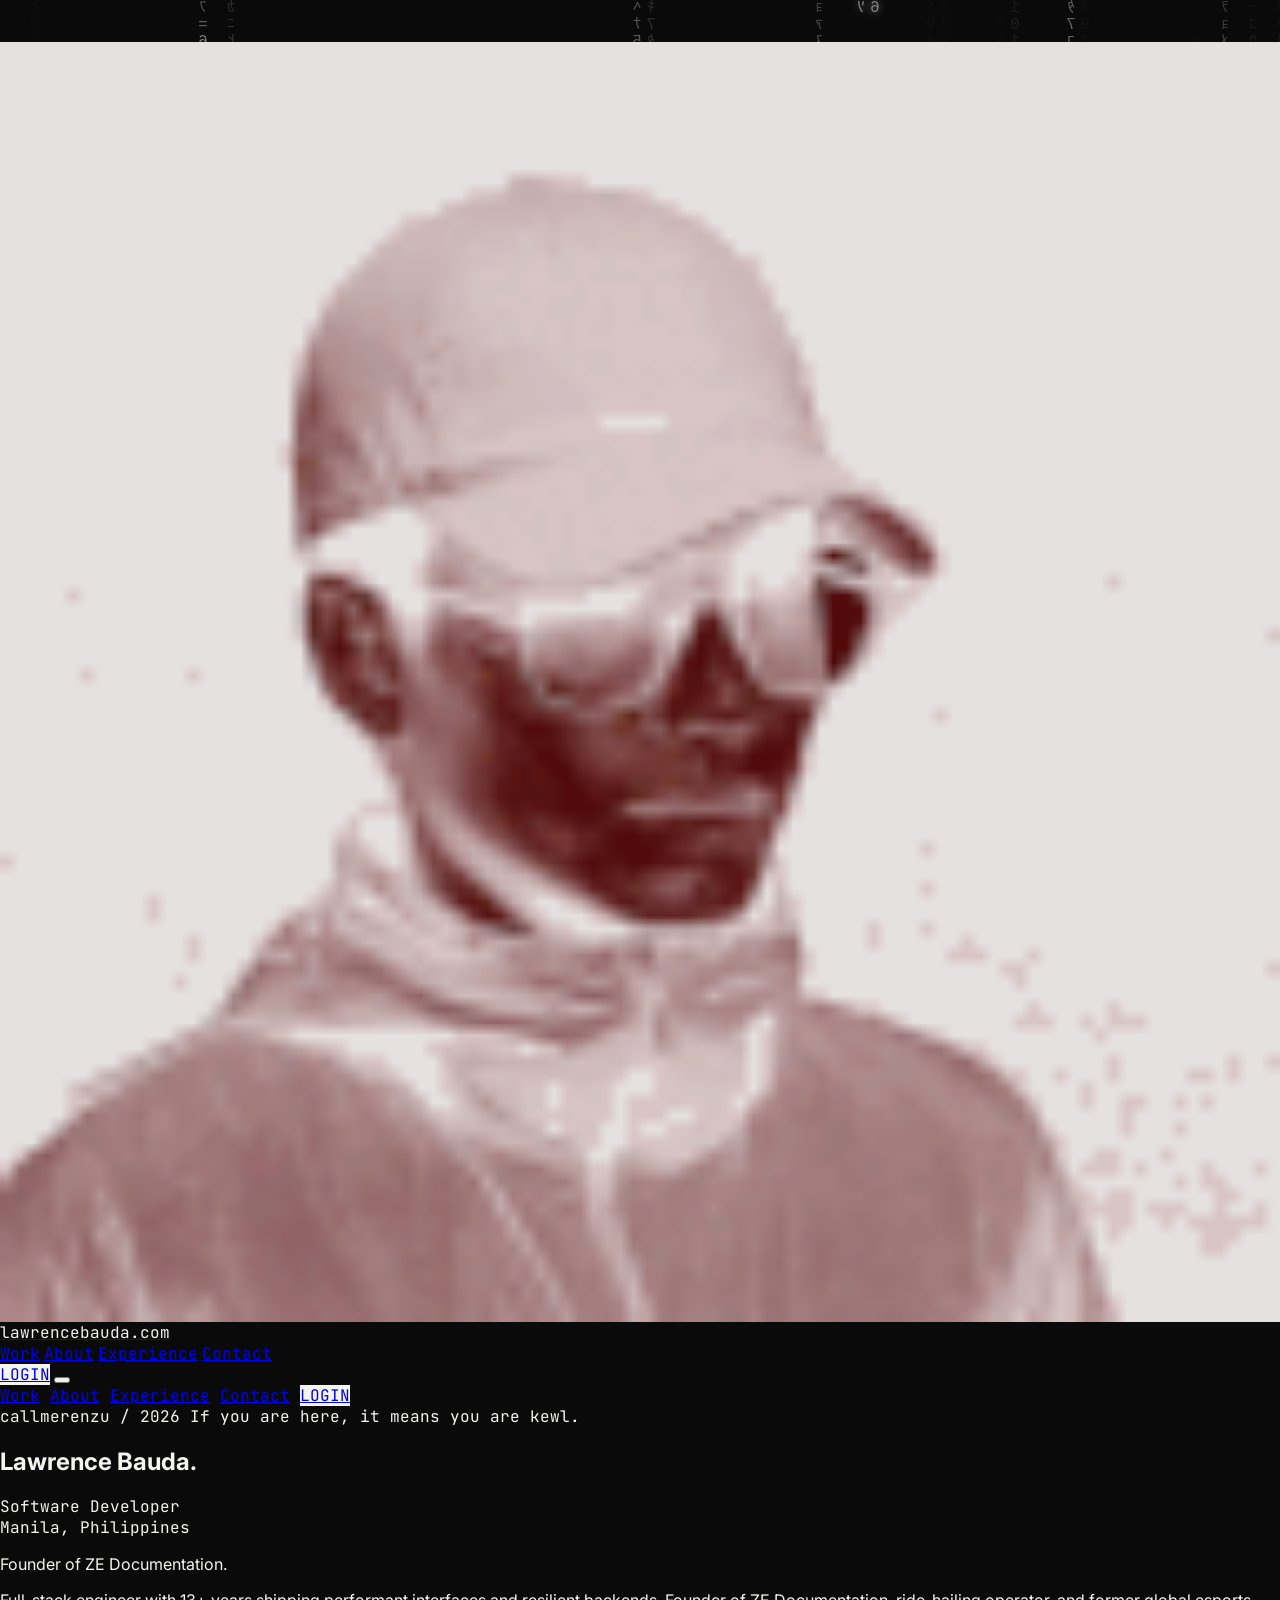
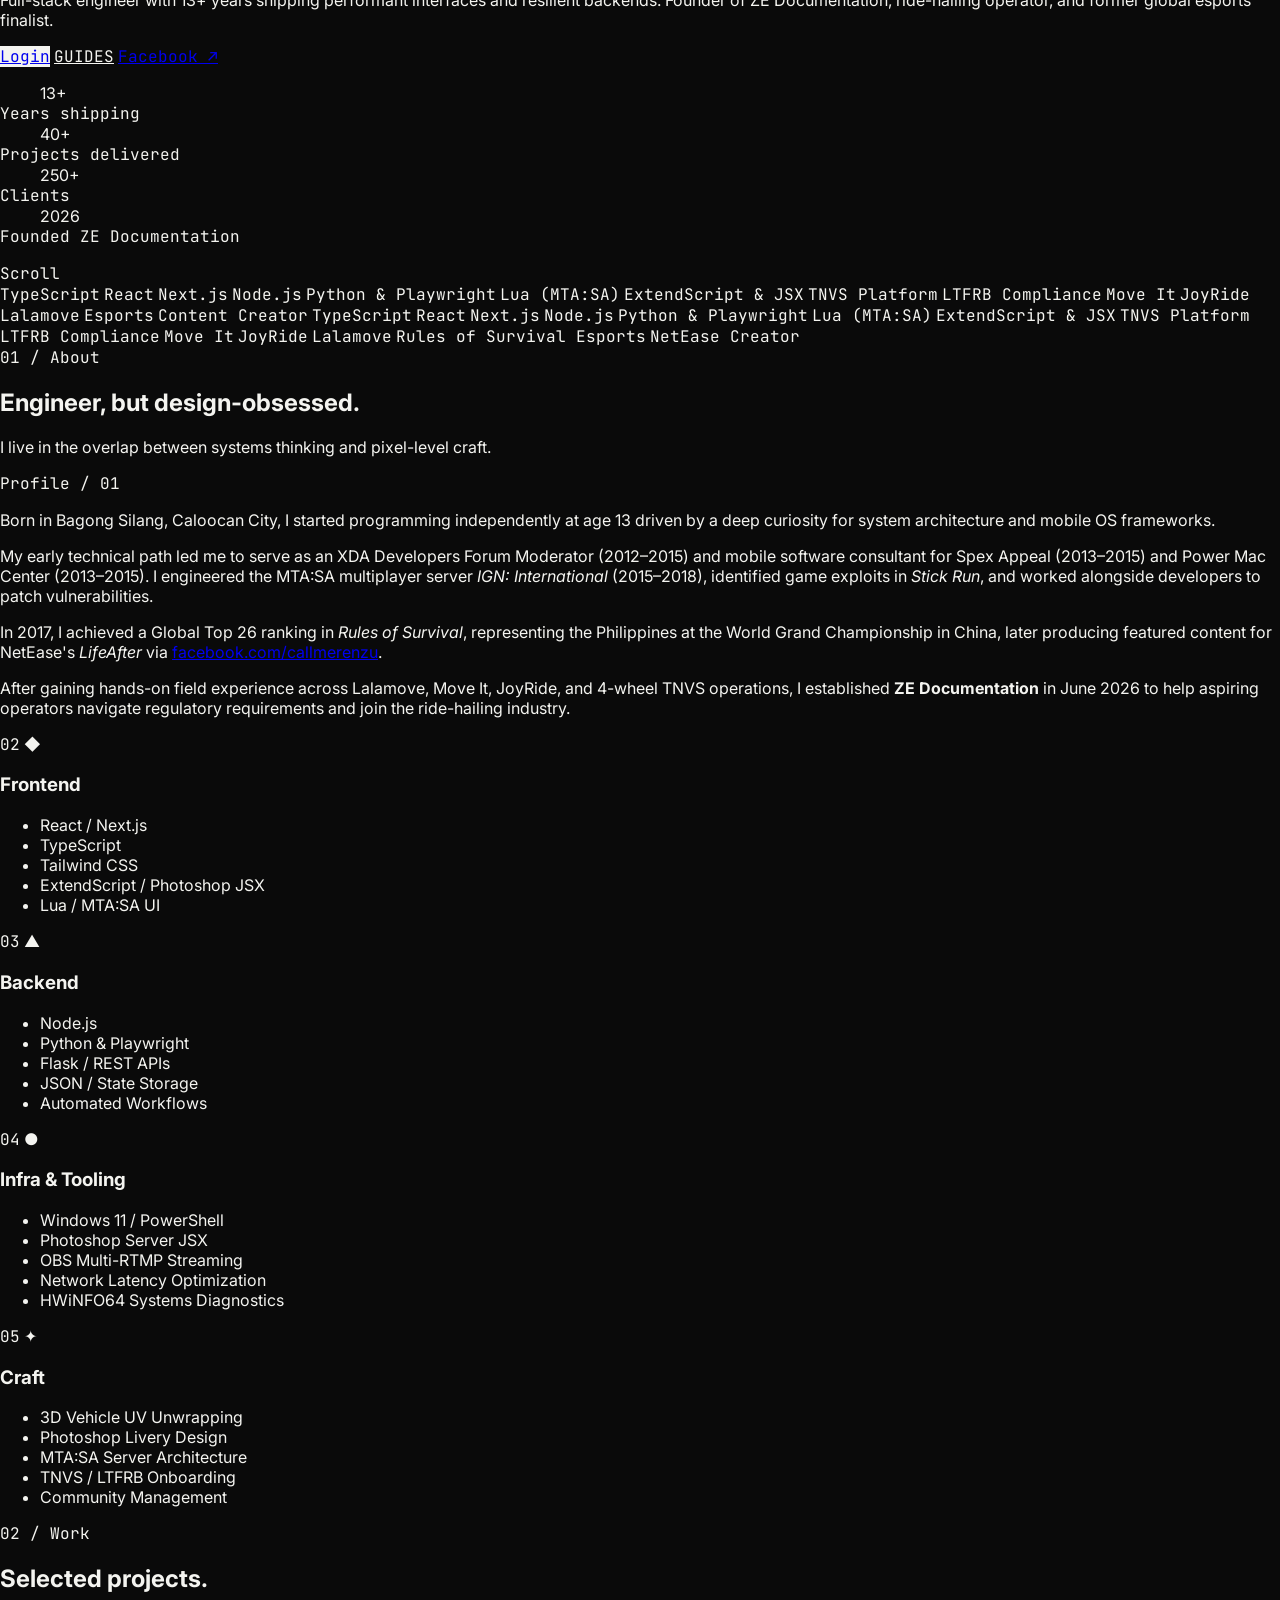
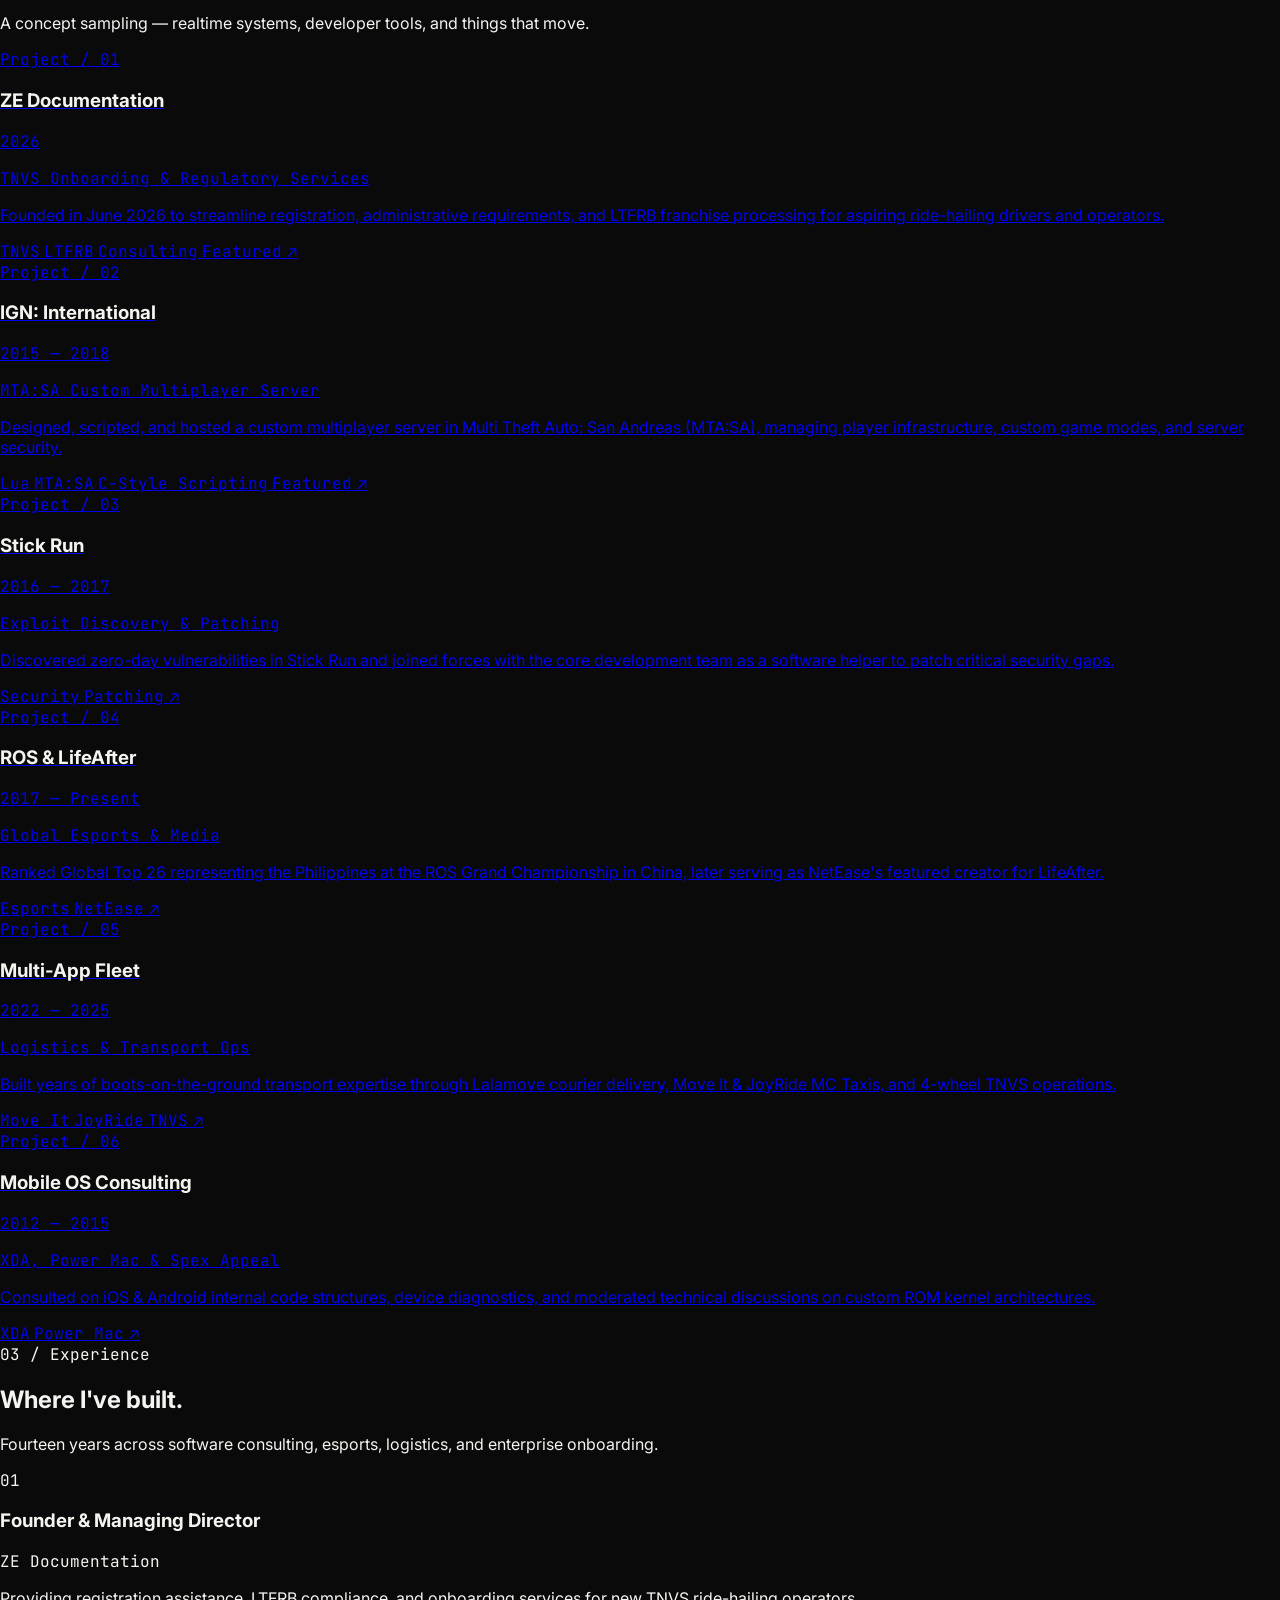
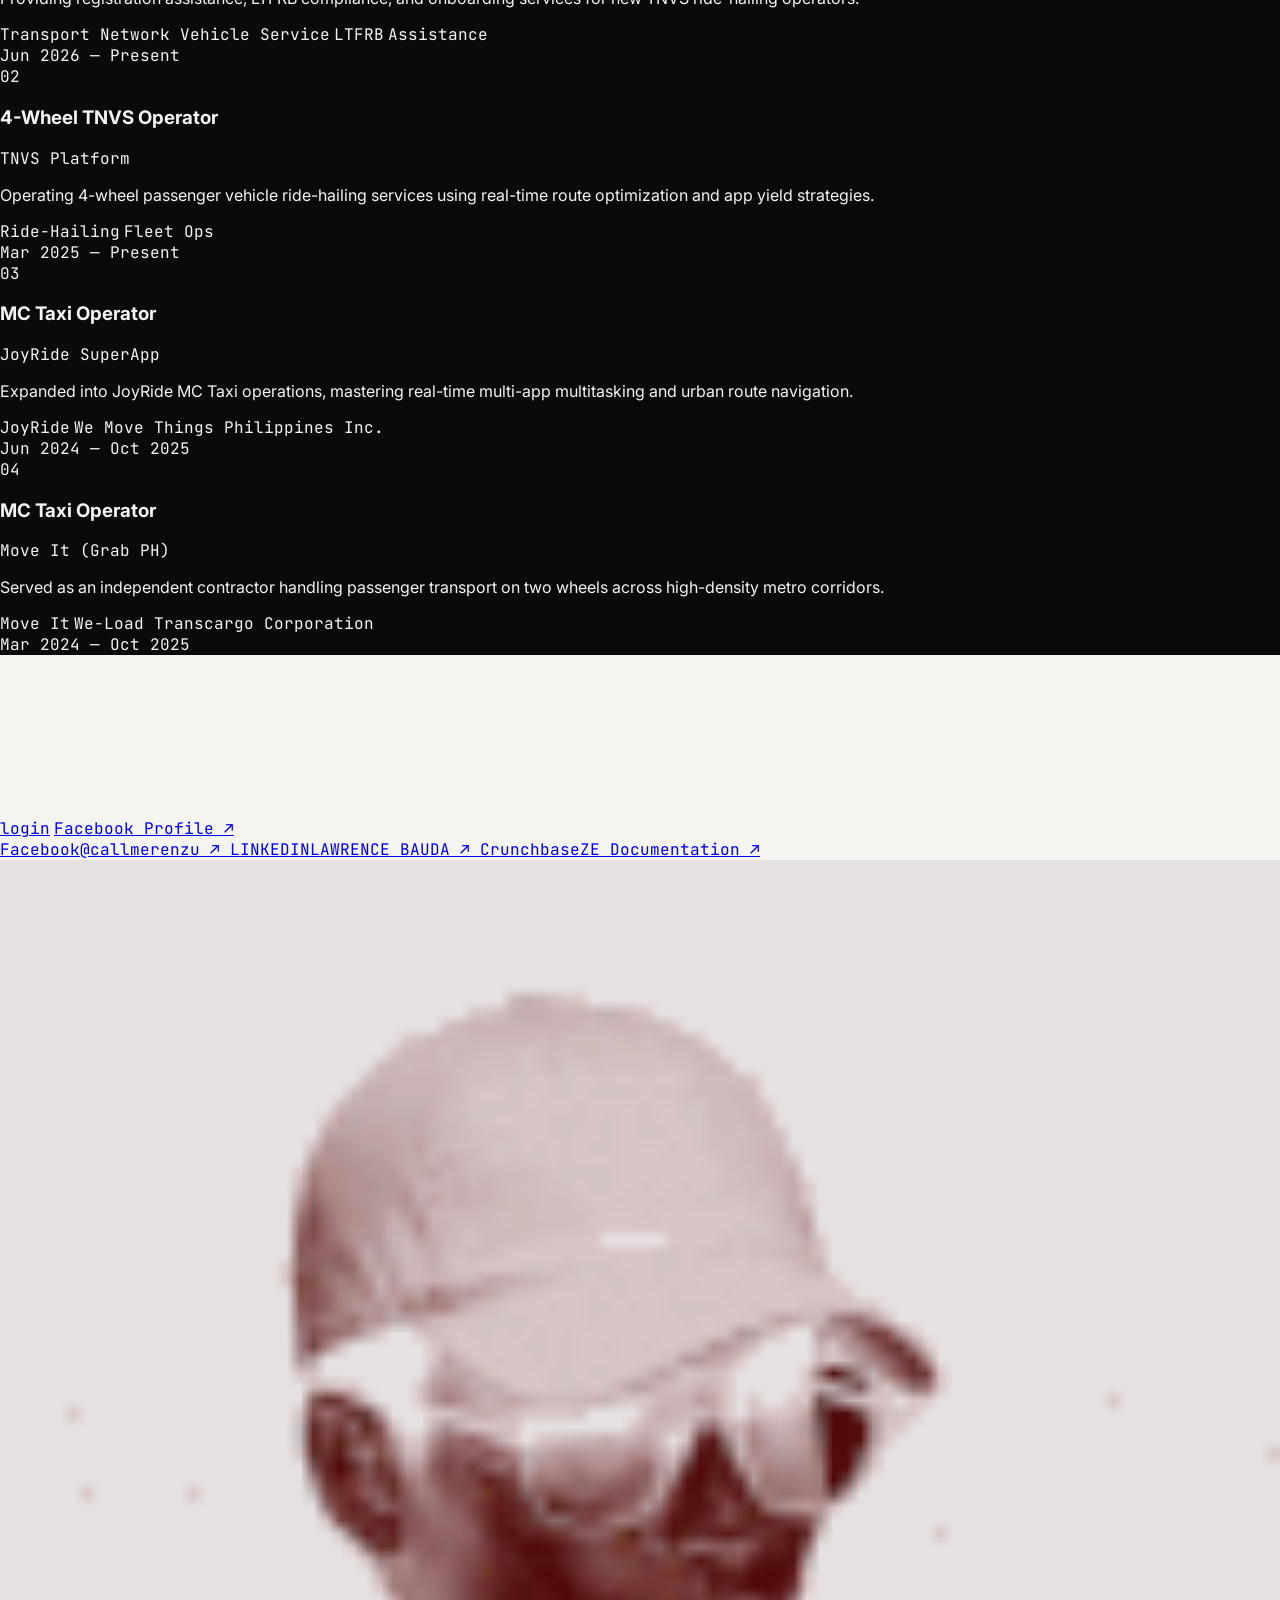
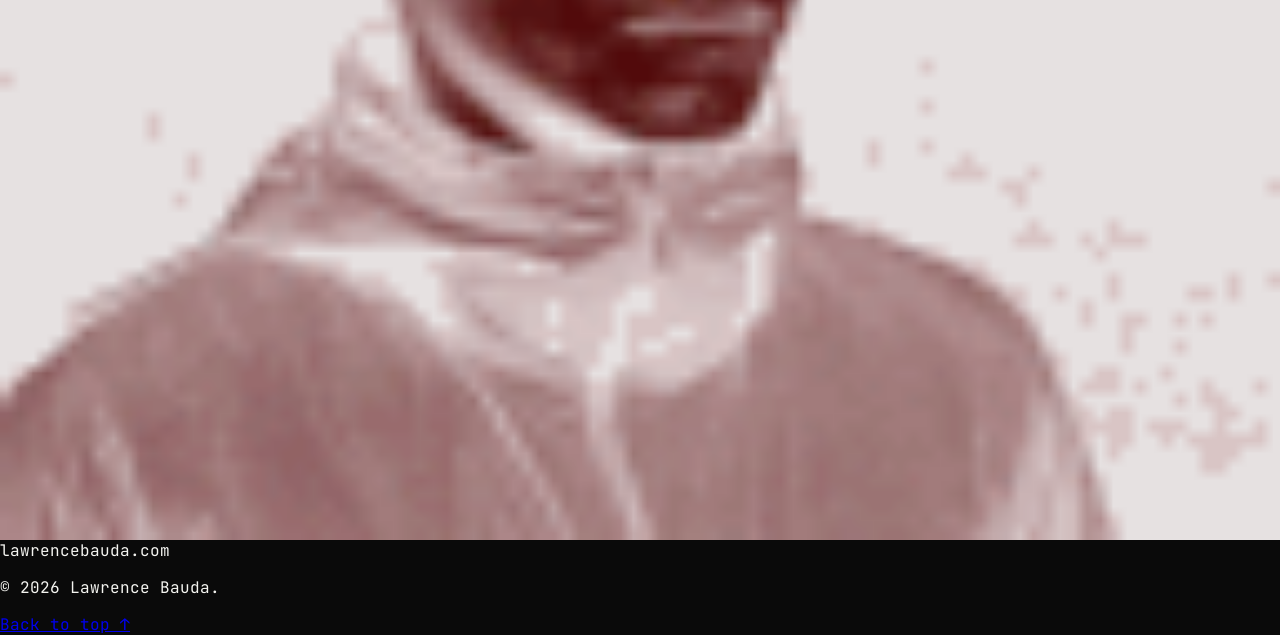
==== index.html @ 82bba550 "Update index.html" ====
<!DOCTYPE html>
<html lang="en">
<head>
    <meta charset="UTF-8">
    <meta name="viewport" content="width=device-width, initial-scale=1.0">
	<title>Lawrence Bauda: Where systems thinking meets pixel craft</title>
	<meta name="description" content="The sole proprietor and software developer of ZE Documentation. 13+ years shipping performant interfaces and resilient backends.">
	<meta property="og:title" content="Founder of TNVS Community & ZE Documentation">
	<meta property="og:site_name" content="Lawrence Bauda">
    <link rel="canonical" href="https://lawrencebauda.com/">
    <link rel="icon" type="image/png" href="/favicon.png" />
    <link rel="icon" type="image/x-icon" href="/favicon.ico">
    
    <link rel="preconnect" href="https://fonts.googleapis.com">
    <link rel="preconnect" href="https://fonts.gstatic.com" crossorigin>
    <link href="https://fonts.googleapis.com/css2?family=Inter:wght@400;500;600;700;800;900&family=JetBrains+Mono:wght@400;500;600&display=swap" rel="stylesheet">

    <script type="application/ld+json">
{
  "@context": "https://schema.org",
  "@type": "Person",
  "name": "Lawrence Bauda",
  "alternateName": "Renzu",
  "jobTitle": "Full-Stack Software Developer & Founder of ZE Documentation",
  "description": "Full-stack engineer with 13+ years of experience in system architecture, automated workflows, and ride-hailing software solutions. Founder of ZE Documentation.",
  "url": "https://lawrencebauda.com",
  "homeLocation": {
    "@type": "Place",
    "name": "Manila, Philippines"
  },
  "knowsAbout": [
    "Software Development",
    "Full-Stack Engineering",
    "TypeScript",
    "React",
    "Next.js",
    "Node.js",
    "Python",
    "Playwright",
    "Lua",
    "MTA:SA Server Architecture",
    "TNVS Platform Compliance",
    "LTFRB Regulations"
  ],
  "worksFor": {
    "@type": "Organization",
    "name": "ZE Documentation",
    "foundingDate": "2026-06"
  },
  "sameAs": [
    "https://facebook.com",
    "https://crunchbase.com"
  ]
}
</script>

<script>
  document.title = "LAWRENCE BAUDA";
</script>

<script type="application/ld+json">
{
  "@context": "https://schema.org",
  "@type": "WebSite",
  "name": "Lawrence Bauda",
  "alternateName": "Renzu",
  "url": "https://lawrencebauda.com/"
}
</script>
    
    <link rel="stylesheet" href="/style.css">

    <style>
      :root {
        --color-ink: #0a0a0a;
        --color-ink-soft: #111111;
        --color-mist: #f4f4f0;
      }
      /* Fallback utility classes for search crawlers */
      .bg-ink { background-color: var(--color-ink); }
      .bg-ink-soft { background-color: var(--color-ink-soft); }
      .bg-mist { background-color: var(--color-mist); }
      .text-mist { color: var(--color-mist); }
      .border-mist { border-color: var(--color-mist); }
      .font-sans { font-family: 'Inter', sans-serif; }
      .font-mono { font-family: 'JetBrains Mono', monospace; }

      * { box-sizing: border-box; }
      html { scroll-behavior: smooth; scroll-padding-top: 6rem; }
      body {
        margin: 0;
        background: #0a0a0a;
        color: #f4f4f0;
        font-family: 'Inter', sans-serif;
        overflow-x: hidden;
      }
      ::-webkit-scrollbar { width: 8px; }
      ::-webkit-scrollbar-track { background: #0a0a0a; }
      ::-webkit-scrollbar-thumb { background: #3a3a37; border: 2px solid #0a0a0a; }
      ::-webkit-scrollbar-thumb:hover { background: #5a5a55; }
      ::selection { background: #f4f4f0; color: #0a0a0a; }
      @keyframes marquee {
        from { transform: translateX(0); }
        to { transform: translateX(-50%); }
      }

      #matrixCanvas {
        position: fixed; top: 0; left: 0; width: 100%; height: 100%;
        height: 100lvh;
        z-index: -5;
        pointer-events: none;
        opacity: 0.5;
      }
      #login-status {
        position: fixed; left: 50%; bottom: 24px; transform: translate(-50%, 16px);
        z-index: 120; max-width: min(92vw, 460px); padding: 12px 16px;
        background: rgba(10,10,10,.92); color: #f4f4f0; border: 1px solid rgba(255,255,255,.3);
        font: 500 12px/1.5 'JetBrains Mono', monospace; letter-spacing: .04em; text-align: center;
        opacity: 0; pointer-events: none; transition: opacity .2s, transform .2s;
      }
      #login-status.show { opacity: 1; transform: translate(-50%, 0); pointer-events: auto; }
      #login-status a { color: #fff; text-decoration: underline; }
      #login-status.error { border-color: #ff6b6b; }

      /* ---------- Access gate modal ---------- */
      #custom-cursor { z-index: 210 !important; }
      #pw-modal {
        position: fixed; inset: 0; z-index: 200;
        display: flex; align-items: center; justify-content: center; padding: 16px;
        background: rgba(10,10,10,.78); backdrop-filter: blur(10px); -webkit-backdrop-filter: blur(10px);
        opacity: 0; visibility: hidden; transition: opacity .2s, visibility .2s;
      }
      #pw-modal.open { opacity: 1; visibility: visible; }
      #pw-box {
        position: relative; width: min(94vw, 420px); background: #0a0a0a;
        border: 1px solid rgba(255,255,255,.3); box-shadow: 0 24px 80px rgba(0,0,0,.7);
        font-family: 'JetBrains Mono', monospace; color: #f4f4f0;
        transform: translateY(12px); transition: transform .25s;
      }
      #pw-modal.open #pw-box { transform: translateY(0); }
      #pw-box::before {
        content: ""; position: absolute; inset: 0; pointer-events: none;
        background-image: linear-gradient(to right, rgba(255,255,255,.045) 1px, transparent 1px), linear-gradient(to bottom, rgba(255,255,255,.045) 1px, transparent 1px);
        background-size: 36px 36px;
      }
      #pw-box::after { content: ""; position: absolute; inset: 0 0 auto 0; height: 1px; background: rgba(255,255,255,.35); }
      .pw-head {
        position: relative; display: flex; align-items: center; justify-content: space-between;
        padding: 12px 16px; border-bottom: 1px solid rgba(255,255,255,.15);
        font-size: 11px; font-weight: 600; letter-spacing: .14em; text-transform: uppercase;
      }
      .pw-head .dim { color: rgba(244,244,240,.5); }
      .pw-x {
        width: 28px; height: 28px; display: grid; place-items: center; background: transparent;
        color: #f4f4f0; border: 1px solid rgba(255,255,255,.25); font: inherit; font-size: 13px; line-height: 1;
        transition: background .15s, color .15s;
      }
      .pw-x:hover { background: #f4f4f0; color: #0a0a0a; }
      .pw-body { position: relative; padding: 24px 16px 16px; }
      .pw-title { margin: 0 0 6px; font-family: 'Inter', sans-serif; font-weight: 800; font-size: 22px; letter-spacing: -.02em; }
      .pw-sub { margin: 0 0 20px; font-size: 11px; line-height: 1.6; letter-spacing: .06em; color: rgba(244,244,240,.55); text-transform: uppercase; }
      .pw-field { position: relative; display: flex; align-items: center; border: 1px solid rgba(255,255,255,.3); background: rgba(255,255,255,.03); transition: border-color .15s; }
      .pw-field:focus-within { border-color: #f4f4f0; }
      .pw-field span.pre { padding: 0 0 0 12px; color: rgba(244,244,240,.5); font-size: 13px; }
      #pw-input {
        flex: 1; min-width: 0; background: transparent; border: 0; outline: 0; color: #f4f4f0;
        padding: 13px 12px 13px 8px; font: 500 14px 'JetBrains Mono', monospace; letter-spacing: .18em;
      }
      #pw-input::placeholder { color: rgba(244,244,240,.3); letter-spacing: .1em; }
      #pw-toggle {
        background: transparent; border: 0; border-left: 1px solid rgba(255,255,255,.15); color: rgba(244,244,240,.6);
        padding: 0 12px; align-self: stretch; font: 600 10px 'JetBrains Mono', monospace; letter-spacing: .12em; text-transform: uppercase;
      }
      #pw-toggle:hover { color: #f4f4f0; }
      #pw-msg { min-height: 18px; margin: 10px 0 0; font-size: 11px; letter-spacing: .06em; text-transform: uppercase; color: rgba(244,244,240,.55); }
      #pw-msg.err { color: #ff6b6b; }
      #pw-field-wrap.shake { animation: pwshake .38s; }
      #pw-field-wrap.shake .pw-field { border-color: #ff6b6b; }
      @keyframes pwshake { 0%,100%{transform:translateX(0)} 20%{transform:translateX(-7px)} 40%{transform:translateX(6px)} 60%{transform:translateX(-4px)} 80%{transform:translateX(3px)} }
      .pw-actions { display: flex; gap: 8px; margin-top: 18px; }
      .pw-btn {
        flex: 1; padding: 12px 14px; font: 600 12px 'JetBrains Mono', monospace; letter-spacing: .12em; text-transform: uppercase;
        border: 1px solid #f4f4f0; transition: background .15s, color .15s;
      }
      .pw-btn.primary { background: #f4f4f0; color: #0a0a0a; }
      .pw-btn.primary:hover:not(:disabled) { background: transparent; color: #f4f4f0; }
      .pw-btn.ghost { background: transparent; color: #f4f4f0; border-color: rgba(255,255,255,.3); }
      .pw-btn.ghost:hover { border-color: #f4f4f0; }
      .pw-btn:disabled { opacity: .5; }
      @media (prefers-reduced-motion: reduce) { #pw-modal, #pw-box { transition: none; } #pw-field-wrap.shake { animation: none; } }
      .animate-marquee { animation: marquee 36s linear infinite; }
      .grid-bg {
        background-image: linear-gradient(to right, rgba(255, 255, 255, 0.045) 1px, transparent 1px), linear-gradient(to bottom, rgba(255, 255, 255, 0.045) 1px, transparent 1px);
        background-size: 72px 72px;
      }
    </style>
</head>
  <body>
    <div id="root">
      <div class="relative min-h-[min(100vh,1440px)]">
        <!-- Background Grid -->
        <div class="pointer-events-none fixed inset-0 -z-10 overflow-hidden bg-ink">
          <div class="grid-bg absolute inset-0 opacity-35 [mask-image:linear-gradient(to_bottom,black,transparent_82%)]"></div>
          <div class="absolute inset-0 bg-[radial-gradient(ellipse_at_top,transparent_30%,rgba(10,10,10,0.94)_78%)]"></div>
          <div class="absolute inset-x-0 top-0 h-px bg-white/20"></div>
        </div>

        <!-- Digital rain -->
        <canvas id="matrixCanvas" aria-hidden="true"></canvas>

        <!-- Custom Interactive Mouse Pointer -->
        <div id="custom-cursor" class="pointer-events-none fixed left-0 top-0 z-[100] hidden mix-blend-difference md:block transition-transform duration-75 ease-out">
          <div id="cursor-inner" class="-translate-x-1/2 -translate-y-1/2 rounded-full border border-white bg-white/10 transition-all duration-200" style="width: 42px; height: 42px; opacity: 1;"></div>
        </div>

        <!-- Scroll Progress Bar -->
        <div id="progress-bar" class="fixed inset-x-0 top-0 z-[60] h-px origin-left bg-mist" style="transform: scaleX(0);"></div>

        <!-- Navigation Header -->
        <header class="fixed inset-x-0 top-0 z-50 flex justify-center px-4 pt-4 sm:px-6">
          <nav class="flex w-full max-w-6xl items-center justify-between border px-4 py-3 transition-all duration-300 sm:px-5 border-white/15 bg-ink/85 shadow-[0_12px_40px_rgba(0,0,0,0.35)] backdrop-blur-xl">
            <a href="#top" class="group flex items-center gap-3 font-mono text-xs font-semibold uppercase tracking-[0.14em]">
              <span class="grid h-8 w-8 place-items-center border border-white/30 text-mist" style="overflow:hidden"><img src="logo.gif" alt="R" width="96" height="96" style="width:100%;height:100%;object-fit:cover;display:block"></span>
              <span class="text-mist">lawrencebauda.com</span>
            </a>
            <div class="hidden items-center gap-7 md:flex">
              <a href="#work" class="font-mono text-xs uppercase tracking-[0.14em] text-mist/55 transition-colors hover:text-mist">Work</a>
              <a href="#about" class="font-mono text-xs uppercase tracking-[0.14em] text-mist/55 transition-colors hover:text-mist">About</a>
              <a href="#experience" class="font-mono text-xs uppercase tracking-[0.14em] text-mist/55 transition-colors hover:text-mist">Experience</a>
              <a href="#contact" class="font-mono text-xs uppercase tracking-[0.14em] text-mist/55 transition-colors hover:text-mist">Contact</a>
            </div>
            <div class="flex items-center gap-2">
              <a href="https://app.lawrencebauda.com/login" data-login class="hidden border border-mist bg-mist px-4 py-2 font-mono text-xs font-semibold uppercase tracking-[0.12em] text-ink transition-colors hover:bg-transparent hover:text-mist md:inline-block">LOGIN</a>
              <button type="button" id="mobile-menu-toggle" aria-label="Toggle menu" class="grid h-9 w-9 place-items-center border border-white/25 text-mist md:hidden">
                <div class="space-y-1.5">
                  <span class="block h-px w-4 bg-current"></span>
                  <span class="block h-px w-4 bg-current"></span>
                  <span class="block h-px w-4 bg-current"></span>
                </div>
              </button>
            </div>
          </nav>
        </header>

        <!-- Mobile Navigation Menu Overlay -->
        <div id="mobile-menu" class="fixed inset-0 z-40 hidden bg-ink/95 px-6 pt-28 backdrop-blur-xl md:hidden">
          <div class="flex flex-col gap-6 font-mono text-lg uppercase tracking-[0.14em]">
            <a href="#work" class="mobile-nav-link text-mist/70 hover:text-mist">Work</a>
            <a href="#about" class="mobile-nav-link text-mist/70 hover:text-mist">About</a>
            <a href="#experience" class="mobile-nav-link text-mist/70 hover:text-mist">Experience</a>
            <a href="#contact" class="mobile-nav-link text-mist/70 hover:text-mist">Contact</a>
            <a href="https://app.lawrencebauda.com/login" data-login class="mt-4 border border-mist bg-mist py-3 text-center text-xs font-semibold uppercase tracking-[0.12em] text-ink">LOGIN</a>
          </div>
        </div>

        <main>
          <!-- Hero Section -->
          <section id="top" class="relative flex min-h-[min(100vh,1440px)] items-center px-6 pb-16 pt-32">
            <div class="mx-auto w-full max-w-6xl">
              <div>
                <div class="mb-12 flex items-center justify-between border-b border-white/15 pb-4 font-mono text-[11px] uppercase tracking-[0.18em] text-mist/45">
                  <span>callmerenzu / 2026</span>
                  <span class="flex items-center gap-2 text-mist/70">
                    <span class="h-1.5 w-1.5 rounded-full bg-mist animate-ping"></span>If you are here, it means you are kewl.
                  </span>
                </div>

                <h1 class="max-w-6xl text-[clamp(4.5rem,15vw,11rem)] font-medium leading-[0.78] tracking-[-0.075em] text-mist">
                  <span class="block">Lawrence</span>
                  <span class="ml-[9vw] block text-mist/45">Bauda.</span>
                </h1>

                <div class="mt-14 grid gap-8 border-t border-white/15 pt-6 md:grid-cols-[1fr_1.2fr] md:gap-16">
                  <p class="font-mono text-xs uppercase leading-relaxed tracking-[0.16em] text-mist/50">
                    Software Developer<br>
                    Manila, Philippines
                  </p>
                  <div>
                    <p class="max-w-2xl text-xl leading-snug tracking-[-0.02em] text-mist sm:text-2xl">
                      Founder of ZE Documentation.
                    </p>
                    <p class="mt-5 max-w-2xl leading-relaxed text-mist/50">
                      Full-stack engineer with 13+ years shipping performant interfaces and resilient backends. Founder of ZE Documentation, ride-hailing operator, and former global esports finalist.
                    </p>
                    <div class="mt-8 flex flex-wrap items-center gap-3">
                      <a href="https://app.lawrencebauda.com/login" data-login data-cursor="true" class="border border-mist bg-mist px-6 py-3 font-mono text-xs font-semibold uppercase tracking-[0.12em] text-ink transition-colors hover:bg-transparent hover:text-mist">Login</a>
                      <a href="https://lawrencebauda.com/guides" data-cursor="true" class="border border-white/25 px-6 py-3 font-mono text-xs font-semibold uppercase tracking-[0.12em] text-mist transition-colors hover:border-mist">GUIDES</a>
                      <a href="https://www.facebook.com/callmerenzu" target="_blank" rel="noreferrer" data-cursor="true" class="px-3 py-3 font-mono text-xs uppercase tracking-[0.12em] text-mist/45 transition-colors hover:text-mist">Facebook ↗</a>
                    </div>
                  </div>
                </div>

                <dl class="mt-16 grid grid-cols-2 border-l border-t border-white/15 sm:grid-cols-4">
                  <div class="border-b border-r border-white/15 px-5 py-6 sm:py-7">
                    <dd class="text-3xl font-medium tracking-[-0.04em] text-mist sm:text-4xl">13+</dd>
                    <dt class="mt-2 font-mono text-[10px] uppercase tracking-[0.16em] text-mist/40">Years shipping</dt>
                  </div>
                  <div class="border-b border-r border-white/15 px-5 py-6 sm:py-7">
                    <dd class="text-3xl font-medium tracking-[-0.04em] text-mist sm:text-4xl">40+</dd>
                    <dt class="mt-2 font-mono text-[10px] uppercase tracking-[0.16em] text-mist/40">Projects delivered</dt>
                  </div>
                  <div class="border-b border-r border-white/15 px-5 py-6 sm:py-7">
                    <dd class="text-3xl font-medium tracking-[-0.04em] text-mist sm:text-4xl">250+</dd>
                    <dt class="mt-2 font-mono text-[10px] uppercase tracking-[0.16em] text-mist/40">Clients</dt>
                  </div>
                  <div class="border-b border-r border-white/15 px-5 py-6 sm:py-7">
                    <dd class="text-3xl font-medium tracking-[-0.04em] text-mist sm:text-4xl">2026</dd>
                    <dt class="mt-2 font-mono text-[10px] uppercase tracking-[0.16em] text-mist/40">Founded ZE Documentation</dt>
                  </div>
                </dl>
              </div>
            </div>
            <div class="absolute bottom-6 right-6 hidden items-center gap-3 font-mono text-[10px] uppercase tracking-[0.24em] text-mist/30 sm:flex">
              Scroll<span class="h-8 w-px bg-white/25"></span>
            </div>
          </section>

          <!-- Ticker Marquee -->
          <div class="relative flex overflow-hidden border-y border-white/15 py-4 [mask-image:linear-gradient(to_right,transparent,black_6%,black_94%,transparent)]">
            <div class="animate-marquee flex shrink-0 items-center gap-8 pr-8">
              <span class="flex items-center gap-8 font-mono text-xs uppercase tracking-[0.16em] text-mist/45">TypeScript<span class="h-1 w-1 rounded-full bg-mist/45"></span></span>
              <span class="flex items-center gap-8 font-mono text-xs uppercase tracking-[0.16em] text-mist/45">React<span class="h-1 w-1 rounded-full bg-mist/45"></span></span>
              <span class="flex items-center gap-8 font-mono text-xs uppercase tracking-[0.16em] text-mist/45">Next.js<span class="h-1 w-1 rounded-full bg-mist/45"></span></span>
              <span class="flex items-center gap-8 font-mono text-xs uppercase tracking-[0.16em] text-mist/45">Node.js<span class="h-1 w-1 rounded-full bg-mist/45"></span></span>
              <span class="flex items-center gap-8 font-mono text-xs uppercase tracking-[0.16em] text-mist/45">Python &amp; Playwright<span class="h-1 w-1 rounded-full bg-mist/45"></span></span>
              <span class="flex items-center gap-8 font-mono text-xs uppercase tracking-[0.16em] text-mist/45">Lua (MTA:SA)<span class="h-1 w-1 rounded-full bg-mist/45"></span></span>
              <span class="flex items-center gap-8 font-mono text-xs uppercase tracking-[0.16em] text-mist/45">ExtendScript &amp; JSX<span class="h-1 w-1 rounded-full bg-mist/45"></span></span>
              <span class="flex items-center gap-8 font-mono text-xs uppercase tracking-[0.16em] text-mist/45">TNVS Platform<span class="h-1 w-1 rounded-full bg-mist/45"></span></span>
              <span class="flex items-center gap-8 font-mono text-xs uppercase tracking-[0.16em] text-mist/45">LTFRB Compliance<span class="h-1 w-1 rounded-full bg-mist/45"></span></span>
              <span class="flex items-center gap-8 font-mono text-xs uppercase tracking-[0.16em] text-mist/45">Move It<span class="h-1 w-1 rounded-full bg-mist/45"></span></span>
              <span class="flex items-center gap-8 font-mono text-xs uppercase tracking-[0.16em] text-mist/45">JoyRide<span class="h-1 w-1 rounded-full bg-mist/45"></span></span>
              <span class="flex items-center gap-8 font-mono text-xs uppercase tracking-[0.16em] text-mist/45">Lalamove<span class="h-1 w-1 rounded-full bg-mist/45"></span></span>
              <span class="flex items-center gap-8 font-mono text-xs uppercase tracking-[0.16em] text-mist/45">Esports<span class="h-1 w-1 rounded-full bg-mist/45"></span></span>
              <span class="flex items-center gap-8 font-mono text-xs uppercase tracking-[0.16em] text-mist/45">Content Creator<span class="h-1 w-1 rounded-full bg-mist/45"></span></span>

              <!-- Continuous Loop Duplicate -->
              <span class="flex items-center gap-8 font-mono text-xs uppercase tracking-[0.16em] text-mist/45">TypeScript<span class="h-1 w-1 rounded-full bg-mist/45"></span></span>
              <span class="flex items-center gap-8 font-mono text-xs uppercase tracking-[0.16em] text-mist/45">React<span class="h-1 w-1 rounded-full bg-mist/45"></span></span>
              <span class="flex items-center gap-8 font-mono text-xs uppercase tracking-[0.16em] text-mist/45">Next.js<span class="h-1 w-1 rounded-full bg-mist/45"></span></span>
              <span class="flex items-center gap-8 font-mono text-xs uppercase tracking-[0.16em] text-mist/45">Node.js<span class="h-1 w-1 rounded-full bg-mist/45"></span></span>
              <span class="flex items-center gap-8 font-mono text-xs uppercase tracking-[0.16em] text-mist/45">Python &amp; Playwright<span class="h-1 w-1 rounded-full bg-mist/45"></span></span>
              <span class="flex items-center gap-8 font-mono text-xs uppercase tracking-[0.16em] text-mist/45">Lua (MTA:SA)<span class="h-1 w-1 rounded-full bg-mist/45"></span></span>
              <span class="flex items-center gap-8 font-mono text-xs uppercase tracking-[0.16em] text-mist/45">ExtendScript &amp; JSX<span class="h-1 w-1 rounded-full bg-mist/45"></span></span>
              <span class="flex items-center gap-8 font-mono text-xs uppercase tracking-[0.16em] text-mist/45">TNVS Platform<span class="h-1 w-1 rounded-full bg-mist/45"></span></span>
              <span class="flex items-center gap-8 font-mono text-xs uppercase tracking-[0.16em] text-mist/45">LTFRB Compliance<span class="h-1 w-1 rounded-full bg-mist/45"></span></span>
              <span class="flex items-center gap-8 font-mono text-xs uppercase tracking-[0.16em] text-mist/45">Move It<span class="h-1 w-1 rounded-full bg-mist/45"></span></span>
              <span class="flex items-center gap-8 font-mono text-xs uppercase tracking-[0.16em] text-mist/45">JoyRide<span class="h-1 w-1 rounded-full bg-mist/45"></span></span>
              <span class="flex items-center gap-8 font-mono text-xs uppercase tracking-[0.16em] text-mist/45">Lalamove<span class="h-1 w-1 rounded-full bg-mist/45"></span></span>
              <span class="flex items-center gap-8 font-mono text-xs uppercase tracking-[0.16em] text-mist/45">Rules of Survival Esports<span class="h-1 w-1 rounded-full bg-mist/45"></span></span>
              <span class="flex items-center gap-8 font-mono text-xs uppercase tracking-[0.16em] text-mist/45">NetEase Creator<span class="h-1 w-1 rounded-full bg-mist/45"></span></span>
            </div>
          </div>

          <!-- Section 01 / About -->
          <section id="about" class="relative px-6 py-28 sm:py-36">
            <div class="mx-auto max-w-6xl">
              <div class="mb-14 border-t border-white/15 pt-5 sm:mb-16">
                <div class="grid gap-5 sm:grid-cols-[10rem_1fr] sm:gap-8">
                  <span class="font-mono text-xs uppercase tracking-[0.18em] text-mist/45">01 / About</span>
                  <div>
                    <h2 class="max-w-3xl text-4xl font-medium leading-[1.05] tracking-[-0.04em] text-mist sm:text-6xl">Engineer, but design-obsessed.</h2>
                    <p class="mt-5 max-w-xl text-base leading-relaxed text-mist/50">I live in the overlap between systems thinking and pixel-level craft.</p>
                  </div>
                </div>
              </div>

              <div class="grid border-l border-t border-white/15 lg:grid-cols-2">
                <div class="border-b border-r border-white/15">
                  <div class="h-full p-7 sm:p-10">
                    <span class="font-mono text-[10px] uppercase tracking-[0.18em] text-mist/35">Profile / 01</span>
                    <p class="mt-12 max-w-lg text-2xl leading-snug tracking-[-0.025em] text-mist/85 sm:text-3xl">
                      Born in Bagong Silang, Caloocan City, I started programming independently at age 13 driven by a deep curiosity for system architecture and mobile OS frameworks.
                    </p>
                    <p class="mt-8 max-w-lg leading-relaxed text-mist/50">
                      My early technical path led me to serve as an XDA Developers Forum Moderator (2012–2015) and mobile software consultant for Spex Appeal (2013–2015) and Power Mac Center (2013–2015). I engineered the MTA:SA multiplayer server <em>IGN: International</em> (2015–2018), identified game exploits in <em>Stick Run</em>, and worked alongside developers to patch vulnerabilities.
                    </p>
                    <p class="mt-5 max-w-lg leading-relaxed text-mist/50">
                      In 2017, I achieved a Global Top 26 ranking in <em>Rules of Survival</em>, representing the Philippines at the World Grand Championship in China, later producing featured content for NetEase's <em>LifeAfter</em> via <a href="https://www.facebook.com/callmerenzu" target="_blank" rel="noreferrer" class="underline hover:text-mist">facebook.com/callmerenzu</a>.
                    </p>
                    <p class="mt-5 max-w-lg leading-relaxed text-mist/50">
                      After gaining hands-on field experience across Lalamove, Move It, JoyRide, and 4-wheel TNVS operations, I established <strong>ZE Documentation</strong> in June 2026 to help aspiring operators navigate regulatory requirements and join the ride-hailing industry.
                    </p>
                  </div>
                </div>

                <div class="grid sm:grid-cols-2">
                  <div class="border-b border-r border-white/15">
                    <div class="group h-full min-h-64 p-7 transition-colors hover:bg-white/[0.035]">
                      <div class="flex items-start justify-between">
                        <span class="font-mono text-[10px] uppercase tracking-[0.18em] text-mist/35">02</span>
                        <span class="text-lg text-mist/55 transition-colors group-hover:text-mist">◆</span>
                      </div>
                      <h3 class="mt-10 text-xl font-medium tracking-[-0.02em] text-mist">Frontend</h3>
                      <ul class="mt-6 space-y-2.5">
                        <li class="flex items-center gap-3 text-sm text-mist/50"><span class="h-px w-4 bg-white/25"></span>React / Next.js</li>
                        <li class="flex items-center gap-3 text-sm text-mist/50"><span class="h-px w-4 bg-white/25"></span>TypeScript</li>
                        <li class="flex items-center gap-3 text-sm text-mist/50"><span class="h-px w-4 bg-white/25"></span>Tailwind CSS</li>
                        <li class="flex items-center gap-3 text-sm text-mist/50"><span class="h-px w-4 bg-white/25"></span>ExtendScript / Photoshop JSX</li>
                        <li class="flex items-center gap-3 text-sm text-mist/50"><span class="h-px w-4 bg-white/25"></span>Lua / MTA:SA UI</li>
                      </ul>
                    </div>
                  </div>

                  <div class="border-b border-r border-white/15">
                    <div class="group h-full min-h-64 p-7 transition-colors hover:bg-white/[0.035]">
                      <div class="flex items-start justify-between">
                        <span class="font-mono text-[10px] uppercase tracking-[0.18em] text-mist/35">03</span>
                        <span class="text-lg text-mist/55 transition-colors group-hover:text-mist">▲</span>
                      </div>
                      <h3 class="mt-10 text-xl font-medium tracking-[-0.02em] text-mist">Backend</h3>
                      <ul class="mt-6 space-y-2.5">
                        <li class="flex items-center gap-3 text-sm text-mist/50"><span class="h-px w-4 bg-white/25"></span>Node.js</li>
                        <li class="flex items-center gap-3 text-sm text-mist/50"><span class="h-px w-4 bg-white/25"></span>Python &amp; Playwright</li>
                        <li class="flex items-center gap-3 text-sm text-mist/50"><span class="h-px w-4 bg-white/25"></span>Flask / REST APIs</li>
                        <li class="flex items-center gap-3 text-sm text-mist/50"><span class="h-px w-4 bg-white/25"></span>JSON / State Storage</li>
                        <li class="flex items-center gap-3 text-sm text-mist/50"><span class="h-px w-4 bg-white/25"></span>Automated Workflows</li>
                      </ul>
                    </div>
                  </div>

                  <div class="border-b border-r border-white/15">
                    <div class="group h-full min-h-64 p-7 transition-colors hover:bg-white/[0.035]">
                      <div class="flex items-start justify-between">
                        <span class="font-mono text-[10px] uppercase tracking-[0.18em] text-mist/35">04</span>
                        <span class="text-lg text-mist/55 transition-colors group-hover:text-mist">●</span>
                      </div>
                      <h3 class="mt-10 text-xl font-medium tracking-[-0.02em] text-mist">Infra &amp; Tooling</h3>
                      <ul class="mt-6 space-y-2.5">
                        <li class="flex items-center gap-3 text-sm text-mist/50"><span class="h-px w-4 bg-white/25"></span>Windows 11 / PowerShell</li>
                        <li class="flex items-center gap-3 text-sm text-mist/50"><span class="h-px w-4 bg-white/25"></span>Photoshop Server JSX</li>
                        <li class="flex items-center gap-3 text-sm text-mist/50"><span class="h-px w-4 bg-white/25"></span>OBS Multi-RTMP Streaming</li>
                        <li class="flex items-center gap-3 text-sm text-mist/50"><span class="h-px w-4 bg-white/25"></span>Network Latency Optimization</li>
                        <li class="flex items-center gap-3 text-sm text-mist/50"><span class="h-px w-4 bg-white/25"></span>HWiNFO64 Systems Diagnostics</li>
                      </ul>
                    </div>
                  </div>

                  <div class="border-b border-r border-white/15">
                    <div class="group h-full min-h-64 p-7 transition-colors hover:bg-white/[0.035]">
                      <div class="flex items-start justify-between">
                        <span class="font-mono text-[10px] uppercase tracking-[0.18em] text-mist/35">05</span>
                        <span class="text-lg text-mist/55 transition-colors group-hover:text-mist">✦</span>
                      </div>
                      <h3 class="mt-10 text-xl font-medium tracking-[-0.02em] text-mist">Craft</h3>
                      <ul class="mt-6 space-y-2.5">
                        <li class="flex items-center gap-3 text-sm text-mist/50"><span class="h-px w-4 bg-white/25"></span>3D Vehicle UV Unwrapping</li>
                        <li class="flex items-center gap-3 text-sm text-mist/50"><span class="h-px w-4 bg-white/25"></span>Photoshop Livery Design</li>
                        <li class="flex items-center gap-3 text-sm text-mist/50"><span class="h-px w-4 bg-white/25"></span>MTA:SA Server Architecture</li>
                        <li class="flex items-center gap-3 text-sm text-mist/50"><span class="h-px w-4 bg-white/25"></span>TNVS / LTFRB Onboarding</li>
                        <li class="flex items-center gap-3 text-sm text-mist/50"><span class="h-px w-4 bg-white/25"></span>Community Management</li>
                      </ul>
                    </div>
                  </div>
                </div>
              </div>
            </div>
          </section>

          <!-- Section 02 / Work -->
          <section id="work" class="relative px-6 py-28 sm:py-36">
            <div class="mx-auto max-w-6xl">
              <div class="mb-14 border-t border-white/15 pt-5 sm:mb-16">
                <div class="grid gap-5 sm:grid-cols-[10rem_1fr] sm:gap-8">
                  <span class="font-mono text-xs uppercase tracking-[0.18em] text-mist/45">02 / Work</span>
                  <div>
                    <h2 class="max-w-3xl text-4xl font-medium leading-[1.05] tracking-[-0.04em] text-mist sm:text-6xl">Selected projects.</h2>
                    <p class="mt-5 max-w-xl text-base leading-relaxed text-mist/50">A concept sampling — realtime systems, developer tools, and things that move.</p>
                  </div>
                </div>
              </div>

              <div class="grid gap-px bg-white/15 sm:grid-cols-2">
                <!-- Project 01 -->
                <div class="sm:col-span-2">
                  <a href="#contact" data-cursor="true" class="group relative flex h-full min-h-80 flex-col border border-white/15 bg-ink p-7 transition-colors hover:bg-white/[0.035] sm:p-9">
                    <div class="flex items-start justify-between gap-6">
                      <div>
                        <span class="font-mono text-[10px] uppercase tracking-[0.18em] text-mist/35">Project / 01</span>
                        <h3 class="mt-6 text-3xl font-medium tracking-[-0.035em] text-mist sm:text-4xl">ZE Documentation</h3>
                      </div>
                      <span class="font-mono text-xs text-mist/35">2026</span>
                    </div>
                    <p class="mt-3 font-mono text-xs uppercase tracking-[0.14em] text-mist/50">TNVS Onboarding &amp; Regulatory Services</p>
                    <p class="mt-8 max-w-xl flex-1 leading-relaxed text-mist/50">Founded in June 2026 to streamline registration, administrative requirements, and LTFRB franchise processing for aspiring ride-hailing drivers and operators.</p>
                    <div class="mt-10 flex flex-wrap items-end gap-2 border-t border-white/15 pt-5">
                      <span class="border border-white/15 px-2.5 py-1 font-mono text-[10px] uppercase tracking-[0.12em] text-mist/45">TNVS</span>
                      <span class="border border-white/15 px-2.5 py-1 font-mono text-[10px] uppercase tracking-[0.12em] text-mist/45">LTFRB</span>
                      <span class="border border-white/15 px-2.5 py-1 font-mono text-[10px] uppercase tracking-[0.12em] text-mist/45">Consulting</span>
                      <span class="border border-mist/50 px-2.5 py-1 font-mono text-[10px] uppercase tracking-[0.12em] text-mist/70">Featured</span>
                      <span class="ml-auto text-xl text-mist/40 transition-all duration-300 group-hover:-translate-y-1 group-hover:translate-x-1 group-hover:text-mist">↗</span>
                    </div>
                  </a>
                </div>

                <!-- Project 02 -->
                <div class="sm:col-span-2">
                  <a href="#top" data-cursor="true" class="group relative flex h-full min-h-80 flex-col border border-white/15 bg-ink p-7 transition-colors hover:bg-white/[0.035] sm:p-9">
                    <div class="flex items-start justify-between gap-6">
                      <div>
                        <span class="font-mono text-[10px] uppercase tracking-[0.18em] text-mist/35">Project / 02</span>
                        <h3 class="mt-6 text-3xl font-medium tracking-[-0.035em] text-mist sm:text-4xl">IGN: International</h3>
                      </div>
                      <span class="font-mono text-xs text-mist/35">2015 — 2018</span>
                    </div>
                    <p class="mt-3 font-mono text-xs uppercase tracking-[0.14em] text-mist/50">MTA:SA Custom Multiplayer Server</p>
                    <p class="mt-8 max-w-xl flex-1 leading-relaxed text-mist/50">Designed, scripted, and hosted a custom multiplayer server in Multi Theft Auto: San Andreas (MTA:SA), managing player infrastructure, custom game modes, and server security.</p>
                    <div class="mt-10 flex flex-wrap items-end gap-2 border-t border-white/15 pt-5">
                      <span class="border border-white/15 px-2.5 py-1 font-mono text-[10px] uppercase tracking-[0.12em] text-mist/45">Lua</span>
                      <span class="border border-white/15 px-2.5 py-1 font-mono text-[10px] uppercase tracking-[0.12em] text-mist/45">MTA:SA</span>
                      <span class="border border-white/15 px-2.5 py-1 font-mono text-[10px] uppercase tracking-[0.12em] text-mist/45">C-Style Scripting</span>
                      <span class="border border-mist/50 px-2.5 py-1 font-mono text-[10px] uppercase tracking-[0.12em] text-mist/70">Featured</span>
                      <span class="ml-auto text-xl text-mist/40 transition-all duration-300 group-hover:-translate-y-1 group-hover:translate-x-1 group-hover:text-mist">↗</span>
                    </div>
                  </a>
                </div>

                <!-- Project 03 -->
                <div>
                  <a href="#top" data-cursor="true" class="group relative flex h-full min-h-80 flex-col border border-white/15 bg-ink p-7 transition-colors hover:bg-white/[0.035] sm:p-9">
                    <div class="flex items-start justify-between gap-6">
                      <div>
                        <span class="font-mono text-[10px] uppercase tracking-[0.18em] text-mist/35">Project / 03</span>
                        <h3 class="mt-6 text-3xl font-medium tracking-[-0.035em] text-mist sm:text-4xl">Stick Run</h3>
                      </div>
                      <span class="font-mono text-xs text-mist/35">2016 — 2017</span>
                    </div>
                    <p class="mt-3 font-mono text-xs uppercase tracking-[0.14em] text-mist/50">Exploit Discovery &amp; Patching</p>
                    <p class="mt-8 max-w-xl flex-1 leading-relaxed text-mist/50">Discovered zero-day vulnerabilities in Stick Run and joined forces with the core development team as a software helper to patch critical security gaps.</p>
                    <div class="mt-10 flex flex-wrap items-end gap-2 border-t border-white/15 pt-5">
                      <span class="border border-white/15 px-2.5 py-1 font-mono text-[10px] uppercase tracking-[0.12em] text-mist/45">Security</span>
                      <span class="border border-white/15 px-2.5 py-1 font-mono text-[10px] uppercase tracking-[0.12em] text-mist/45">Patching</span>
                      <span class="ml-auto text-xl text-mist/40 transition-all duration-300 group-hover:-translate-y-1 group-hover:translate-x-1 group-hover:text-mist">↗</span>
                    </div>
                  </a>
                </div>

                <!-- Project 04 -->
                <div>
                  <a href="https://www.facebook.com/callmerenzu" target="_blank" rel="noreferrer" data-cursor="true" class="group relative flex h-full min-h-80 flex-col border border-white/15 bg-ink p-7 transition-colors hover:bg-white/[0.035] sm:p-9">
                    <div class="flex items-start justify-between gap-6">
                      <div>
                        <span class="font-mono text-[10px] uppercase tracking-[0.18em] text-mist/35">Project / 04</span>
                        <h3 class="mt-6 text-3xl font-medium tracking-[-0.035em] text-mist sm:text-4xl">ROS &amp; LifeAfter</h3>
                      </div>
                      <span class="font-mono text-xs text-mist/35">2017 — Present</span>
                    </div>
                    <p class="mt-3 font-mono text-xs uppercase tracking-[0.14em] text-mist/50">Global Esports &amp; Media</p>
                    <p class="mt-8 max-w-xl flex-1 leading-relaxed text-mist/50">Ranked Global Top 26 representing the Philippines at the ROS Grand Championship in China, later serving as NetEase's featured creator for LifeAfter.</p>
                    <div class="mt-10 flex flex-wrap items-end gap-2 border-t border-white/15 pt-5">
                      <span class="border border-white/15 px-2.5 py-1 font-mono text-[10px] uppercase tracking-[0.12em] text-mist/45">Esports</span>
                      <span class="border border-white/15 px-2.5 py-1 font-mono text-[10px] uppercase tracking-[0.12em] text-mist/45">NetEase</span>
                      <span class="ml-auto text-xl text-mist/40 transition-all duration-300 group-hover:-translate-y-1 group-hover:translate-x-1 group-hover:text-mist">↗</span>
                    </div>
                  </a>
                </div>

                <!-- Project 05 -->
                <div>
                  <a href="#top" data-cursor="true" class="group relative flex h-full min-h-80 flex-col border border-white/15 bg-ink p-7 transition-colors hover:bg-white/[0.035] sm:p-9">
                    <div class="flex items-start justify-between gap-6">
                      <div>
                        <span class="font-mono text-[10px] uppercase tracking-[0.18em] text-mist/35">Project / 05</span>
                        <h3 class="mt-6 text-3xl font-medium tracking-[-0.035em] text-mist sm:text-4xl">Multi-App Fleet</h3>
                      </div>
                      <span class="font-mono text-xs text-mist/35">2022 — 2025</span>
                    </div>
                    <p class="mt-3 font-mono text-xs uppercase tracking-[0.14em] text-mist/50">Logistics &amp; Transport Ops</p>
                    <p class="mt-8 max-w-xl flex-1 leading-relaxed text-mist/50">Built years of boots-on-the-ground transport expertise through Lalamove courier delivery, Move It &amp; JoyRide MC Taxis, and 4-wheel TNVS operations.</p>
                    <div class="mt-10 flex flex-wrap items-end gap-2 border-t border-white/15 pt-5">
                      <span class="border border-white/15 px-2.5 py-1 font-mono text-[10px] uppercase tracking-[0.12em] text-mist/45">Move It</span>
                      <span class="border border-white/15 px-2.5 py-1 font-mono text-[10px] uppercase tracking-[0.12em] text-mist/45">JoyRide</span>
                      <span class="border border-white/15 px-2.5 py-1 font-mono text-[10px] uppercase tracking-[0.12em] text-mist/45">TNVS</span>
                      <span class="ml-auto text-xl text-mist/40 transition-all duration-300 group-hover:-translate-y-1 group-hover:translate-x-1 group-hover:text-mist">↗</span>
                    </div>
                  </a>
                </div>

                <!-- Project 06 -->
                <div>
                  <a href="#top" data-cursor="true" class="group relative flex h-full min-h-80 flex-col border border-white/15 bg-ink p-7 transition-colors hover:bg-white/[0.035] sm:p-9">
                    <div class="flex items-start justify-between gap-6">
                      <div>
                        <span class="font-mono text-[10px] uppercase tracking-[0.18em] text-mist/35">Project / 06</span>
                        <h3 class="mt-6 text-3xl font-medium tracking-[-0.035em] text-mist sm:text-4xl">Mobile OS Consulting</h3>
                      </div>
                      <span class="font-mono text-xs text-mist/35">2012 — 2015</span>
                    </div>
                    <p class="mt-3 font-mono text-xs uppercase tracking-[0.14em] text-mist/50">XDA, Power Mac &amp; Spex Appeal</p>
                    <p class="mt-8 max-w-xl flex-1 leading-relaxed text-mist/50">Consulted on iOS &amp; Android internal code structures, device diagnostics, and moderated technical discussions on custom ROM kernel architectures.</p>
                    <div class="mt-10 flex flex-wrap items-end gap-2 border-t border-white/15 pt-5">
                      <span class="border border-white/15 px-2.5 py-1 font-mono text-[10px] uppercase tracking-[0.12em] text-mist/45">XDA</span>
                      <span class="border border-white/15 px-2.5 py-1 font-mono text-[10px] uppercase tracking-[0.12em] text-mist/45">Power Mac</span>
                      <span class="ml-auto text-xl text-mist/40 transition-all duration-300 group-hover:-translate-y-1 group-hover:translate-x-1 group-hover:text-mist">↗</span>
                    </div>
                  </a>
                </div>
              </div>
            </div>
          </section>

          <!-- Section 03 / Experience -->
          <section id="experience" class="relative px-6 py-28 sm:py-36">
            <div class="mx-auto max-w-6xl">
              <div class="mb-14 border-t border-white/15 pt-5 sm:mb-16">
                <div class="grid gap-5 sm:grid-cols-[10rem_1fr] sm:gap-8">
                  <span class="font-mono text-xs uppercase tracking-[0.18em] text-mist/45">03 / Experience</span>
                  <div>
                    <h2 class="max-w-3xl text-4xl font-medium leading-[1.05] tracking-[-0.04em] text-mist sm:text-6xl">Where I've built.</h2>
                    <p class="mt-5 max-w-xl text-base leading-relaxed text-mist/50">Fourteen years across software consulting, esports, logistics, and enterprise onboarding.</p>
                  </div>
                </div>
              </div>

              <div class="border-t border-white/15">
                <div>
                  <div class="group grid gap-7 border-b border-white/15 py-8 transition-colors hover:bg-white/[0.025] sm:grid-cols-[4rem_1fr_1fr_auto] sm:items-start sm:px-5">
                    <span class="font-mono text-[10px] uppercase tracking-[0.18em] text-mist/30">01</span>
                    <div>
                      <h3 class="text-xl font-medium tracking-[-0.02em] text-mist">Founder &amp; Managing Director</h3>
                      <p class="mt-1 font-mono text-xs uppercase tracking-[0.14em] text-mist/45">ZE Documentation</p>
                    </div>
                    <div>
                      <p class="max-w-md leading-relaxed text-mist/50">Providing registration assistance, LTFRB compliance, and onboarding services for new TNVS ride-hailing operators.</p>
                      <div class="mt-5 flex flex-wrap gap-x-4 gap-y-2">
                        <span class="font-mono text-[10px] uppercase tracking-[0.14em] text-mist/35">Transport Network Vehicle Service</span>
                        <span class="font-mono text-[10px] uppercase tracking-[0.14em] text-mist/35">LTFRB</span>
                        <span class="font-mono text-[10px] uppercase tracking-[0.14em] text-mist/35">Assistance</span>
                      </div>
                    </div>
                    <span class="font-mono text-xs text-mist/35 sm:text-right">Jun 2026 — Present</span>
                  </div>
                </div>

                <div>
                  <div class="group grid gap-7 border-b border-white/15 py-8 transition-colors hover:bg-white/[0.025] sm:grid-cols-[4rem_1fr_1fr_auto] sm:items-start sm:px-5">
                    <span class="font-mono text-[10px] uppercase tracking-[0.18em] text-mist/30">02</span>
                    <div>
                      <h3 class="text-xl font-medium tracking-[-0.02em] text-mist">4-Wheel TNVS Operator</h3>
                      <p class="mt-1 font-mono text-xs uppercase tracking-[0.14em] text-mist/45">TNVS Platform</p>
                    </div>
                    <div>
                      <p class="max-w-md leading-relaxed text-mist/50">Operating 4-wheel passenger vehicle ride-hailing services using real-time route optimization and app yield strategies.</p>
                      <div class="mt-5 flex flex-wrap gap-x-4 gap-y-2">
                        <span class="font-mono text-[10px] uppercase tracking-[0.14em] text-mist/35">Ride-Hailing</span>
                        <span class="font-mono text-[10px] uppercase tracking-[0.14em] text-mist/35">Fleet Ops</span>
                      </div>
                    </div>
                    <span class="font-mono text-xs text-mist/35 sm:text-right">Mar 2025 — Present</span>
                  </div>
                </div>

                <div>
                  <div class="group grid gap-7 border-b border-white/15 py-8 transition-colors hover:bg-white/[0.025] sm:grid-cols-[4rem_1fr_1fr_auto] sm:items-start sm:px-5">
                    <span class="font-mono text-[10px] uppercase tracking-[0.18em] text-mist/30">03</span>
                    <div>
                      <h3 class="text-xl font-medium tracking-[-0.02em] text-mist">MC Taxi Operator</h3>
                      <p class="mt-1 font-mono text-xs uppercase tracking-[0.14em] text-mist/45">JoyRide SuperApp</p>
                    </div>
                    <div>
                      <p class="max-w-md leading-relaxed text-mist/50">Expanded into JoyRide MC Taxi operations, mastering real-time multi-app multitasking and urban route navigation.</p>
                      <div class="mt-5 flex flex-wrap gap-x-4 gap-y-2">
                        <span class="font-mono text-[10px] uppercase tracking-[0.14em] text-mist/35">JoyRide</span>
                        <span class="font-mono text-[10px] uppercase tracking-[0.14em] text-mist/35">We Move Things Philippines Inc.</span>
                      </div>
                    </div>
                    <span class="font-mono text-xs text-mist/35 sm:text-right">Jun 2024 — Oct 2025</span>
                  </div>
                </div>

                <div>
                  <div class="group grid gap-7 border-b border-white/15 py-8 transition-colors hover:bg-white/[0.025] sm:grid-cols-[4rem_1fr_1fr_auto] sm:items-start sm:px-5">
                    <span class="font-mono text-[10px] uppercase tracking-[0.18em] text-mist/30">04</span>
                    <div>
                      <h3 class="text-xl font-medium tracking-[-0.02em] text-mist">MC Taxi Operator</h3>
                      <p class="mt-1 font-mono text-xs uppercase tracking-[0.14em] text-mist/45">Move It (Grab PH)</p>
                    </div>
                    <div>
                      <p class="max-w-md leading-relaxed text-mist/50">Served as an independent contractor handling passenger transport on two wheels across high-density metro corridors.</p>
                      <div class="mt-5 flex flex-wrap gap-x-4 gap-y-2">
                        <span class="font-mono text-[10px] uppercase tracking-[0.14em] text-mist/35">Move It</span>
                        <span class="font-mono text-[10px] uppercase tracking-[0.14em] text-mist/35">We-Load Transcargo Corporation</span>
                      </div>
                    </div>
                    <span class="font-mono text-xs text-mist/35 sm:text-right">Mar 2024 — Oct 2025</span>
                  </div>
                </div>
              </div>
            </div>
          </section>

          <!-- Section 04 / Contact -->
          <section id="contact" class="relative px-6 py-28 sm:py-36">
            <div class="mx-auto max-w-6xl">
              <div>
                <div class="border border-white/15 bg-mist px-7 py-10 text-ink sm:px-12 sm:py-14">
                  <div class="flex items-center justify-between border-b border-black/20 pb-4 font-mono text-[10px] uppercase tracking-[0.18em] text-black/50">
                    <span>04 / Contact</span>
                    <span>Open for collaboration</span>
                  </div>
                  <div class="grid gap-12 py-12 sm:py-16 lg:grid-cols-[1.35fr_0.65fr] lg:items-end">
                    <div>
                      <p class="font-mono text-xs uppercase tracking-[0.18em] text-black/50">Let's build something useful.</p>
                      <h2 class="mt-6 max-w-4xl text-5xl font-medium leading-[0.92] tracking-[-0.055em] sm:text-7xl lg:text-8xl">Interested in my work?</h2>
                    </div>
                    <div>
                      <p class="max-w-md leading-relaxed text-black/60">I'm currently taking on a few select projects. Whether it's a greenfield build or rescuing something gnarly — let's talk.</p>
                      <div class="mt-8 flex flex-col gap-3 sm:flex-row lg:flex-col">
                        <a href="https://app.lawrencebauda.com/login" data-login data-cursor="true" class="border border-black bg-black px-6 py-3.5 text-center font-mono text-xs font-semibold uppercase tracking-[0.12em] text-white transition-colors hover:bg-transparent hover:text-black">login</a>
                        <a href="https://www.facebook.com/callmerenzu" target="_blank" rel="noreferrer" class="border border-black/30 px-6 py-3.5 text-center font-mono text-xs font-semibold uppercase tracking-[0.12em] text-black transition-colors hover:border-black">Facebook Profile ↗</a>
                      </div>
                    </div>
                  </div>
                  <div class="flex flex-wrap items-center justify-between gap-5 border-t border-black/20 pt-5">
                    <a href="https://www.facebook.com/callmerenzu" target="_blank" rel="noreferrer" class="group flex items-center gap-2 font-mono text-[10px] uppercase tracking-[0.14em] text-black/50 transition-colors hover:text-black">
                      <span>Facebook</span><span class="text-black/30 transition-colors group-hover:text-black">@callmerenzu ↗</span>
                    </a>
                    <a href="https://www.linkedin.com/in/callmerenzu/" class="group flex items-center gap-2 font-mono text-[10px] uppercase tracking-[0.14em] text-black/50 transition-colors hover:text-black">
                      <span>LINKEDIN</span><span class="text-black/30 transition-colors group-hover:text-black">LAWRENCE BAUDA ↗</span>
                    </a>
                    <a href="https://www.crunchbase.com/organization/ze-documentation-e210" target="_blank" rel="noreferrer" class="group flex items-center gap-2 font-mono text-[10px] uppercase tracking-[0.14em] text-black/50 transition-colors hover:text-black">
                      <span>Crunchbase</span><span class="text-black/30 transition-colors group-hover:text-black">ZE Documentation ↗</span>
                    </a>
                  </div>
                </div>
              </div>
            </div>
          </section>
        </main>

        <!-- Footer -->
        <footer class="border-t border-white/15 px-6 py-8">
          <div class="mx-auto flex max-w-6xl flex-col items-start justify-between gap-5 sm:flex-row sm:items-center">
            <div class="flex items-center gap-3 font-mono text-xs font-semibold uppercase tracking-[0.14em] text-mist/70">
              <span class="grid h-7 w-7 place-items-center border border-white/30 text-mist" style="overflow:hidden"><img src="logo.gif" alt="R" width="96" height="96" style="width:100%;height:100%;object-fit:cover;display:block"></span>lawrencebauda.com
            </div>
            <p class="font-mono text-[10px] uppercase tracking-[0.12em] text-mist/30">
              © 2026 Lawrence Bauda.
            </p>
            <a href="#top" class="font-mono text-[10px] uppercase tracking-[0.14em] text-mist/45 transition-colors hover:text-mist">Back to top ↑</a>
          </div>
        </footer>
      </div>
    </div>

    <!-- UI Motion & Interactive Cursor Script -->
    <script>
      document.addEventListener('DOMContentLoaded', () => {
        const cursor = document.getElementById('custom-cursor');
        const cursorInner = document.getElementById('cursor-inner');

        if (cursor && window.innerWidth >= 768) {
          window.addEventListener('mousemove', (e) => {
            cursor.style.transform = `translate3d(${e.clientX}px, ${e.clientY}px, 0)`;
          });

          document.querySelectorAll('a, button, [data-cursor="true"]').forEach((el) => {
            el.addEventListener('mouseenter', () => {
              if (cursorInner) {
                cursorInner.style.width = '64px';
                cursorInner.style.height = '64px';
                cursorInner.style.backgroundColor = 'rgba(255, 255, 255, 0.2)';
              }
            });
            el.addEventListener('mouseleave', () => {
              if (cursorInner) {
                cursorInner.style.width = '42px';
                cursorInner.style.height = '42px';
                cursorInner.style.backgroundColor = 'rgba(255, 255, 255, 0.1)';
              }
            });
          });
        }

        const progressBar = document.getElementById('progress-bar');
        window.addEventListener('scroll', () => {
          if (progressBar) {
            const totalScroll = document.documentElement.scrollHeight - window.innerHeight;
            const progress = totalScroll > 0 ? window.scrollY / totalScroll : 0;
            progressBar.style.transform = `scaleX(${progress})`;
          }
        });

        const menuBtn = document.getElementById('mobile-menu-toggle');
        const mobileMenu = document.getElementById('mobile-menu');
        if (menuBtn && mobileMenu) {
          menuBtn.addEventListener('click', () => {
            const isHidden = mobileMenu.classList.contains('hidden');
            if (isHidden) {
              mobileMenu.classList.remove('hidden');
              menuBtn.setAttribute('aria-expanded', 'true');
            } else {
              mobileMenu.classList.add('hidden');
              menuBtn.setAttribute('aria-expanded', 'false');
            }
          });

          document.querySelectorAll('.mobile-nav-link').forEach((link) => {
            link.addEventListener('click', () => {
              mobileMenu.classList.add('hidden');
              menuBtn.setAttribute('aria-expanded', 'false');
            });
          });
        }
      });
    </script>
    <div id="pw-modal" role="dialog" aria-modal="true" aria-labelledby="pw-title" aria-hidden="true">
      <div id="pw-box">
        <div class="pw-head">
          <span>// Restricted <span class="dim">/ server</span></span>
          <button type="button" class="pw-x" id="pw-close" aria-label="Close">&#10005;</button>
        </div>
        <div class="pw-body">
          <h2 class="pw-title" id="pw-title">Access required</h2>
          <p class="pw-sub">Enter the passphrase to start the server.</p>
          <div id="pw-field-wrap">
            <div class="pw-field">
              <span class="pre">&gt;</span>
              <input id="pw-input" type="password" autocomplete="off" autocapitalize="off" spellcheck="false" placeholder="passphrase" aria-label="Passphrase">
              <button type="button" id="pw-toggle" aria-label="Show passphrase">Show</button>
            </div>
          </div>
          <p id="pw-msg" role="alert"></p>
          <div class="pw-actions">
            <button type="button" class="pw-btn ghost" id="pw-cancel">Cancel</button>
            <button type="button" class="pw-btn primary" id="pw-submit">Unlock</button>
          </div>
        </div>
      </div>
    </div>

    <div id="login-status" role="status" aria-live="polite"></div>

    <script id="digital-rain">
    (function () {
      'use strict';
      var RAIN = { enabled: true, density: 100, speed: 100, brightness: 50, trail: 100, mirror: true };
      var COLOR = '#ffffff';
      var FONT_STACK = '"MS Gothic","Osaka-Mono","Noto Sans Mono CJK JP","Noto Sans JP","Yu Gothic","MS Mincho",monospace';
      var FONT_SIZE = 16, COL_W = 14, ROW_H = 17;

      var canvas = document.getElementById('matrixCanvas');
      var ctx = canvas && canvas.getContext ? canvas.getContext('2d') : null;
      if (!ctx || !RAIN.enabled) { if (canvas) canvas.style.display = 'none'; return; }
      canvas.style.opacity = String(RAIN.brightness / 100);

      function hexToRgb(h) { return [1, 3, 5].map(function (i) { return parseInt(h.substr(i, 2), 16); }); }
      function mix(rgb, t) { return rgb.map(function (c) { return Math.round(c + (255 - c) * t); }); }
      var base = hexToRgb(COLOR);
      var baseStr = 'rgb(' + base.join(',') + ')';
      var neckStr = 'rgb(' + mix(base, 0.35).join(',') + ')';
      var headStr = 'rgb(' + mix(base, 0.85).join(',') + ')';

      var KANA = [], DIGITS = '0123456789'.split(''), SYMBOLS = ':.=*+-<>¦|'.split('');
      for (var code = 0xFF66; code <= 0xFF9D; code++) KANA.push(String.fromCharCode(code));
      function glyph() {
        var r = Math.random();
        if (r < 0.72) return KANA[(Math.random() * KANA.length) | 0];
        if (r < 0.93) return DIGITS[(Math.random() * DIGITS.length) | 0];
        return SYMBOLS[(Math.random() * SYMBOLS.length) | 0];
      }

      var stableW = 0, stableH = 0;
      function getSize() {
        var w = window.innerWidth, h = window.innerHeight;
        if (w !== stableW) { stableW = w; stableH = h; } else if (h > stableH) { stableH = h; }
        return { w: w, h: stableH };
      }

      var dpr = 1, rows = 0, colW = COL_W, streams = [], last = 0;

      function newStream(initial) {
        var len = Math.round((10 + ((Math.random() * Math.min(rows * 0.8, 34)) | 0)) * RAIN.trail / 100);
        len = Math.max(4, Math.min(len, rows + 6));
        var glyphs = [];
        for (var r = 0; r <= rows; r++) glyphs.push(glyph());
        return {
          head: initial ? Math.random() * (rows + len) - len * 0.4 : -(Math.random() * rows * 0.9),
          speed: 6 + Math.random() * 14,
          len: len, glyphs: glyphs
        };
      }

      function resize() {
        var size = getSize();
        dpr = Math.min(window.devicePixelRatio || 1, 2);
        canvas.width = Math.max(1, Math.round(size.w * dpr));
        canvas.height = Math.max(1, Math.round(size.h * dpr));
        rows = Math.ceil(size.h / ROW_H) + 1;
        colW = Math.min(70, Math.max(9, COL_W * 100 / RAIN.density));
        streams = [];
        for (var i = 0, cols = Math.ceil(size.w / colW); i < cols; i++) streams.push(newStream(true));
      }

      function put(ch, row) { ctx.fillText(ch, 0, row * ROW_H * dpr); }

      function frame(t) {
        window.requestAnimationFrame(frame);
        if (document.hidden || t - last < 32) return;
        var dt = Math.min((t - last) / 1000, 0.1);
        last = t;
        var size = getSize();
        if (size.w < 2 || size.h < 2) return;
        if (canvas.width !== Math.round(size.w * dpr) || canvas.height !== Math.round(size.h * dpr)) resize();

        ctx.setTransform(1, 0, 0, 1, 0, 0);
        ctx.clearRect(0, 0, canvas.width, canvas.height);
        ctx.font = (FONT_SIZE * dpr) + 'px ' + FONT_STACK;
        ctx.textAlign = 'center';
        ctx.textBaseline = 'top';
        var speedFactor = RAIN.speed / 100;

        for (var i = 0; i < streams.length; i++) {
          var s = streams[i];
          s.head += s.speed * speedFactor * dt;
          if (Math.random() < 0.3) s.glyphs[(Math.random() * s.glyphs.length) | 0] = glyph();
          var headRow = Math.floor(s.head);
          if (headRow - s.len > rows) { streams[i] = newStream(false); continue; }

          var x = (i * colW + colW / 2) * dpr;
          ctx.setTransform(RAIN.mirror ? -1 : 1, 0, 0, 1, x, 0);
          ctx.shadowBlur = 0;
          ctx.fillStyle = baseStr;
          for (var k = s.len - 1; k >= 2; k--) {
            var row = headRow - k;
            if (row < 0 || row > rows) continue;
            var a = 1 - k / s.len;
            ctx.globalAlpha = a * a * 0.9 + 0.05;
            put(s.glyphs[row], row);
          }
          if (headRow - 1 >= 0 && headRow - 1 <= rows) {
            ctx.globalAlpha = 0.95; ctx.fillStyle = neckStr; put(s.glyphs[headRow - 1], headRow - 1);
          }
          if (headRow >= 0 && headRow <= rows) {
            ctx.globalAlpha = 1; ctx.fillStyle = headStr;
            ctx.shadowColor = baseStr; ctx.shadowBlur = 8 * dpr;
            put(s.glyphs[headRow], headRow);
            ctx.shadowBlur = 0;
          }
        }
        ctx.globalAlpha = 1;
        ctx.setTransform(1, 0, 0, 1, 0, 0);
      }

      resize();
      window.requestAnimationFrame(frame);
    })();
    </script>

    <script id="login-launcher">
    (function () {
      'use strict';
      var SERVER_URL = 'https://app.lawrencebauda.com';
      var WAKE_URL = 'https://wake.lawrencebauda.com/start';
      var LAUNCH_URL = 'zedserver://start';
      var CHECK_TIMEOUT_MS = 2500, WAIT_MS = 90000, POLL_MS = 2500;

      var box = document.getElementById('login-status');
      var buttons = document.querySelectorAll('[data-login]');
      var busy = false, hideTimer = 0;
      buttons.forEach(function (b) { b.setAttribute('href', SERVER_URL + '/login'); b.addEventListener('click', onLogin); });

      function show(html, kind, keep) {
        clearTimeout(hideTimer);
        box.className = 'show' + (kind ? ' ' + kind : '');
        box.innerHTML = html;
        if (!keep) hideTimer = setTimeout(function () { box.className = ''; }, 6000);
      }
      function sleep(ms) { return new Promise(function (r) { setTimeout(r, ms); }); }

      function isUp(timeout) {
        return new Promise(function (resolve) {
          var img = new Image(), done = false;
          function end(v) { if (!done) { done = true; clearTimeout(t); img.onload = img.onerror = null; resolve(v); } }
          var t = setTimeout(function () { end(false); }, timeout);
          img.onload = function () { end(true); };
          img.onerror = function () { end(false); };
          img.src = SERVER_URL + '/static/favicon.ico?_=' + Date.now();
        });
      }
      function protocolLaunch() {
        var a = document.createElement('a');
        a.href = LAUNCH_URL; a.style.display = 'none';
        document.body.appendChild(a); a.click(); a.remove();
      }
      function launch() {
        if (WAKE_URL) {
          try { fetch(WAKE_URL, { mode: 'no-cors', cache: 'no-store' }).catch(function () {}); } catch (e) {}
        } else {
          protocolLaunch();
        }
      }
      function go() { window.location.href = SERVER_URL + '/login'; }

      /* ---- Access gate ---- */
      var PASS_HASH = 'e1e9750c6776098f71a1e14a321c9567ff460284eba141c2c4f2b1bb2a04b472'; // SHA-256
      var modal = document.getElementById('pw-modal');
      var input = document.getElementById('pw-input');
      var msg = document.getElementById('pw-msg');
      var wrap = document.getElementById('pw-field-wrap');
      var submitBtn = document.getElementById('pw-submit');
      var toggleBtn = document.getElementById('pw-toggle');
      var lastFocus = null, gateResolve = null;

      function sha256(str) {
        return crypto.subtle.digest('SHA-256', new TextEncoder().encode(str)).then(function (buf) {
          return Array.prototype.map.call(new Uint8Array(buf), function (b) { return ('0' + b.toString(16)).slice(-2); }).join('');
        });
      }
      function setMsg(t, err) { msg.textContent = t; msg.className = err ? 'err' : ''; }
      function openGate() {
        return new Promise(function (resolve) {
          gateResolve = resolve;
          lastFocus = document.activeElement;
          input.value = ''; input.type = 'password'; toggleBtn.textContent = 'Show';
          setMsg('', false);
          modal.classList.add('open'); modal.setAttribute('aria-hidden', 'false');
          setTimeout(function () { input.focus(); }, 60);
        });
      }
      function closeGate(ok) {
        modal.classList.remove('open'); modal.setAttribute('aria-hidden', 'true');
        input.value = '';
        if (lastFocus && lastFocus.focus) { try { lastFocus.focus(); } catch (e) {} }
        var r = gateResolve; gateResolve = null;
        if (r) r(ok);
      }
      async function trySubmit() {
        if (submitBtn.disabled) return;
        var val = input.value;
        if (!val) { setMsg('Passphrase required.', true); return; }
        submitBtn.disabled = true;
        var ok = false;
        try { ok = (await sha256(val)) === PASS_HASH; }
        catch (e) { setMsg('Secure context required.', true); submitBtn.disabled = false; return; }
        submitBtn.disabled = false;
        if (ok) { setMsg('Access granted.', false); setTimeout(function () { closeGate(true); }, 250); }
        else {
          setMsg('Access denied.', true);
          wrap.classList.remove('shake'); void wrap.offsetWidth; wrap.classList.add('shake');
          input.select();
        }
      }
      submitBtn.addEventListener('click', trySubmit);
      document.getElementById('pw-cancel').addEventListener('click', function () { closeGate(false); });
      document.getElementById('pw-close').addEventListener('click', function () { closeGate(false); });
      modal.addEventListener('mousedown', function (e) { if (e.target === modal) closeGate(false); });
      toggleBtn.addEventListener('click', function () {
        var show = input.type === 'password';
        input.type = show ? 'text' : 'password';
        toggleBtn.textContent = show ? 'Hide' : 'Show';
        input.focus();
      });
      input.addEventListener('input', function () { if (msg.className) setMsg('', false); });
      document.addEventListener('keydown', function (e) {
        if (!modal.classList.contains('open')) return;
        if (e.key === 'Escape') { e.preventDefault(); closeGate(false); }
        else if (e.key === 'Enter' && document.activeElement === input) { e.preventDefault(); trySubmit(); }
        else if (e.key === 'Tab') {
          var f = Array.prototype.filter.call(modal.querySelectorAll('button, input'), function (el) { return !el.disabled; });
          var first = f[0], last = f[f.length - 1];
          if (e.shiftKey && document.activeElement === first) { e.preventDefault(); last.focus(); }
          else if (!e.shiftKey && document.activeElement === last) { e.preventDefault(); first.focus(); }
        }
      });

      async function onLogin(e) {
        e.preventDefault();
        if (busy) return;
        busy = true;
        if (!(await openGate())) { busy = false; return; }
        show('Checking server…', '', true);
        if (await isUp(CHECK_TIMEOUT_MS)) { go(); return; }

        show('Server is offline.', '', true);
        launch();
        var deadline = Date.now() + WAIT_MS;
        while (Date.now() < deadline) {
          await sleep(POLL_MS);
          if (await isUp(CHECK_TIMEOUT_MS)) { show('Server is up. Redirecting…', '', true); go(); return; }
        }
        show('Couldn’t reach the server.', 'error');
        busy = false;
      }
    })();
    </script>
  </body>
</html>
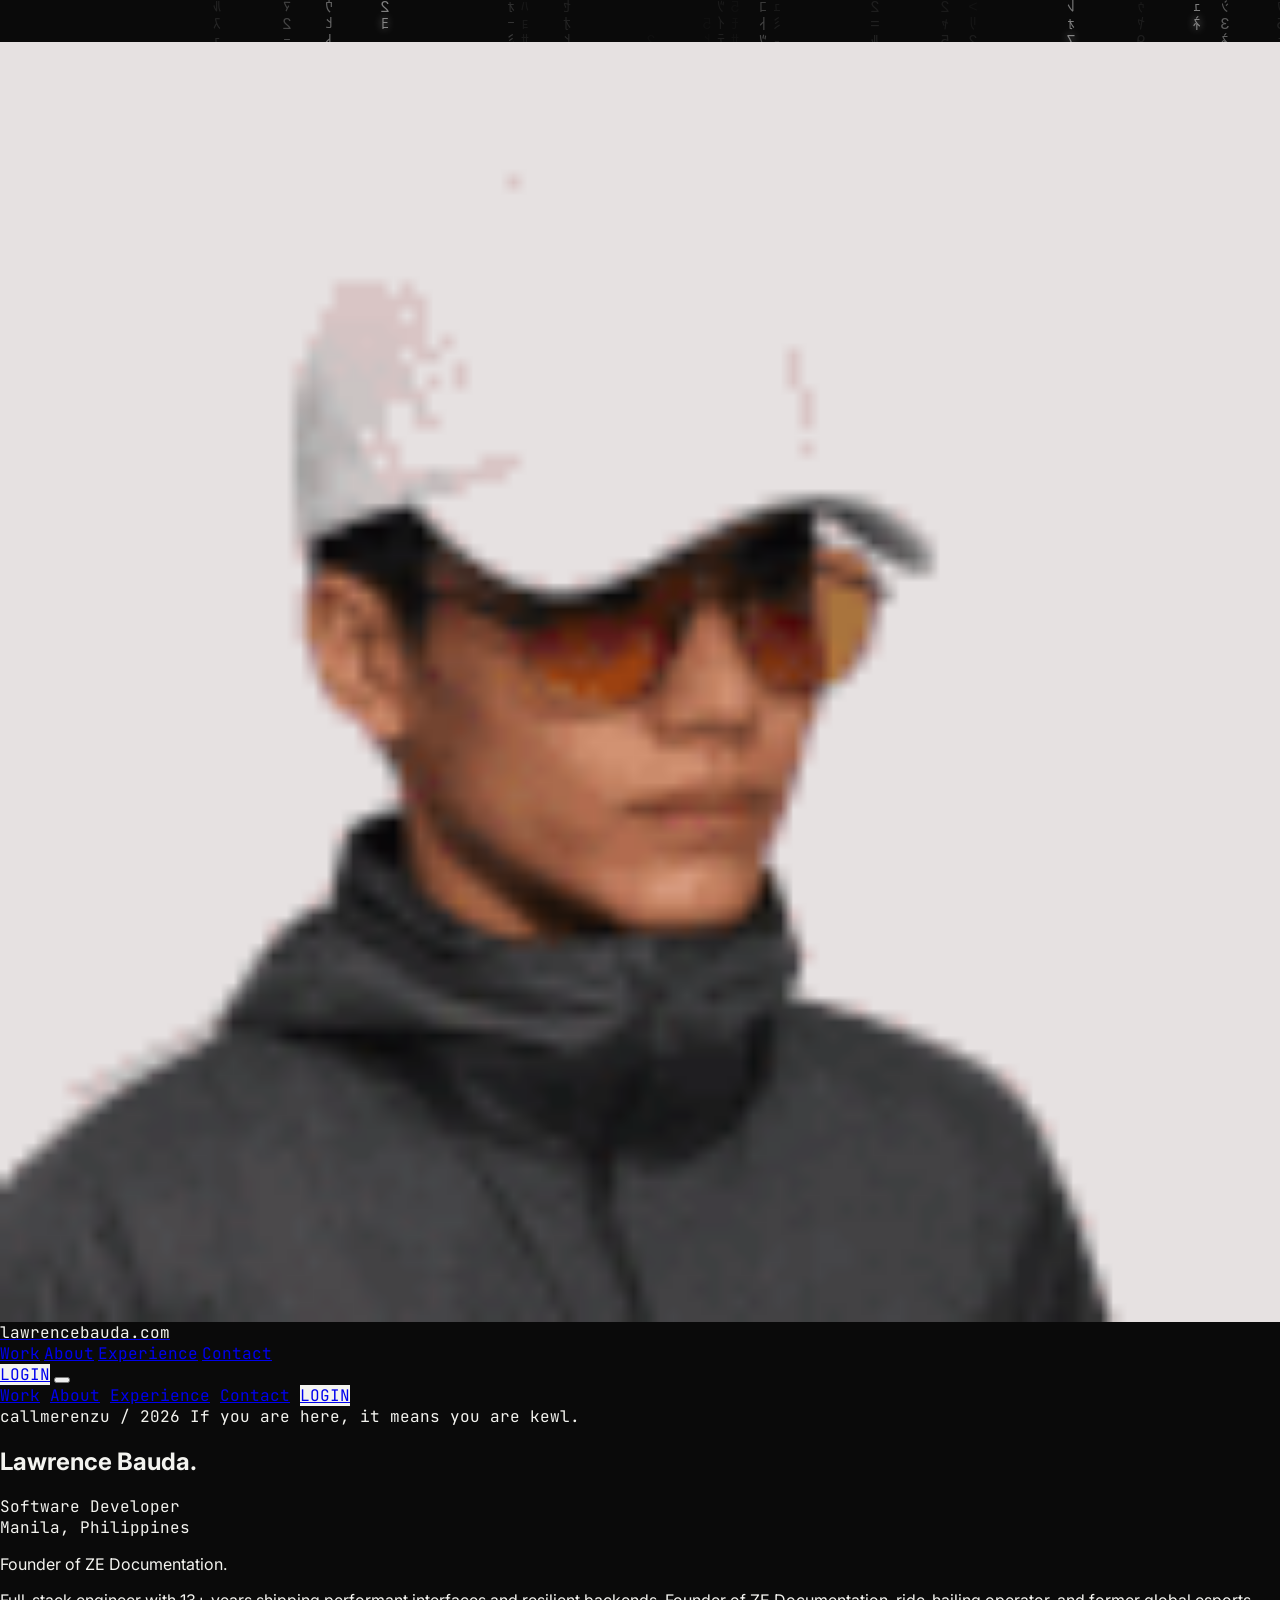
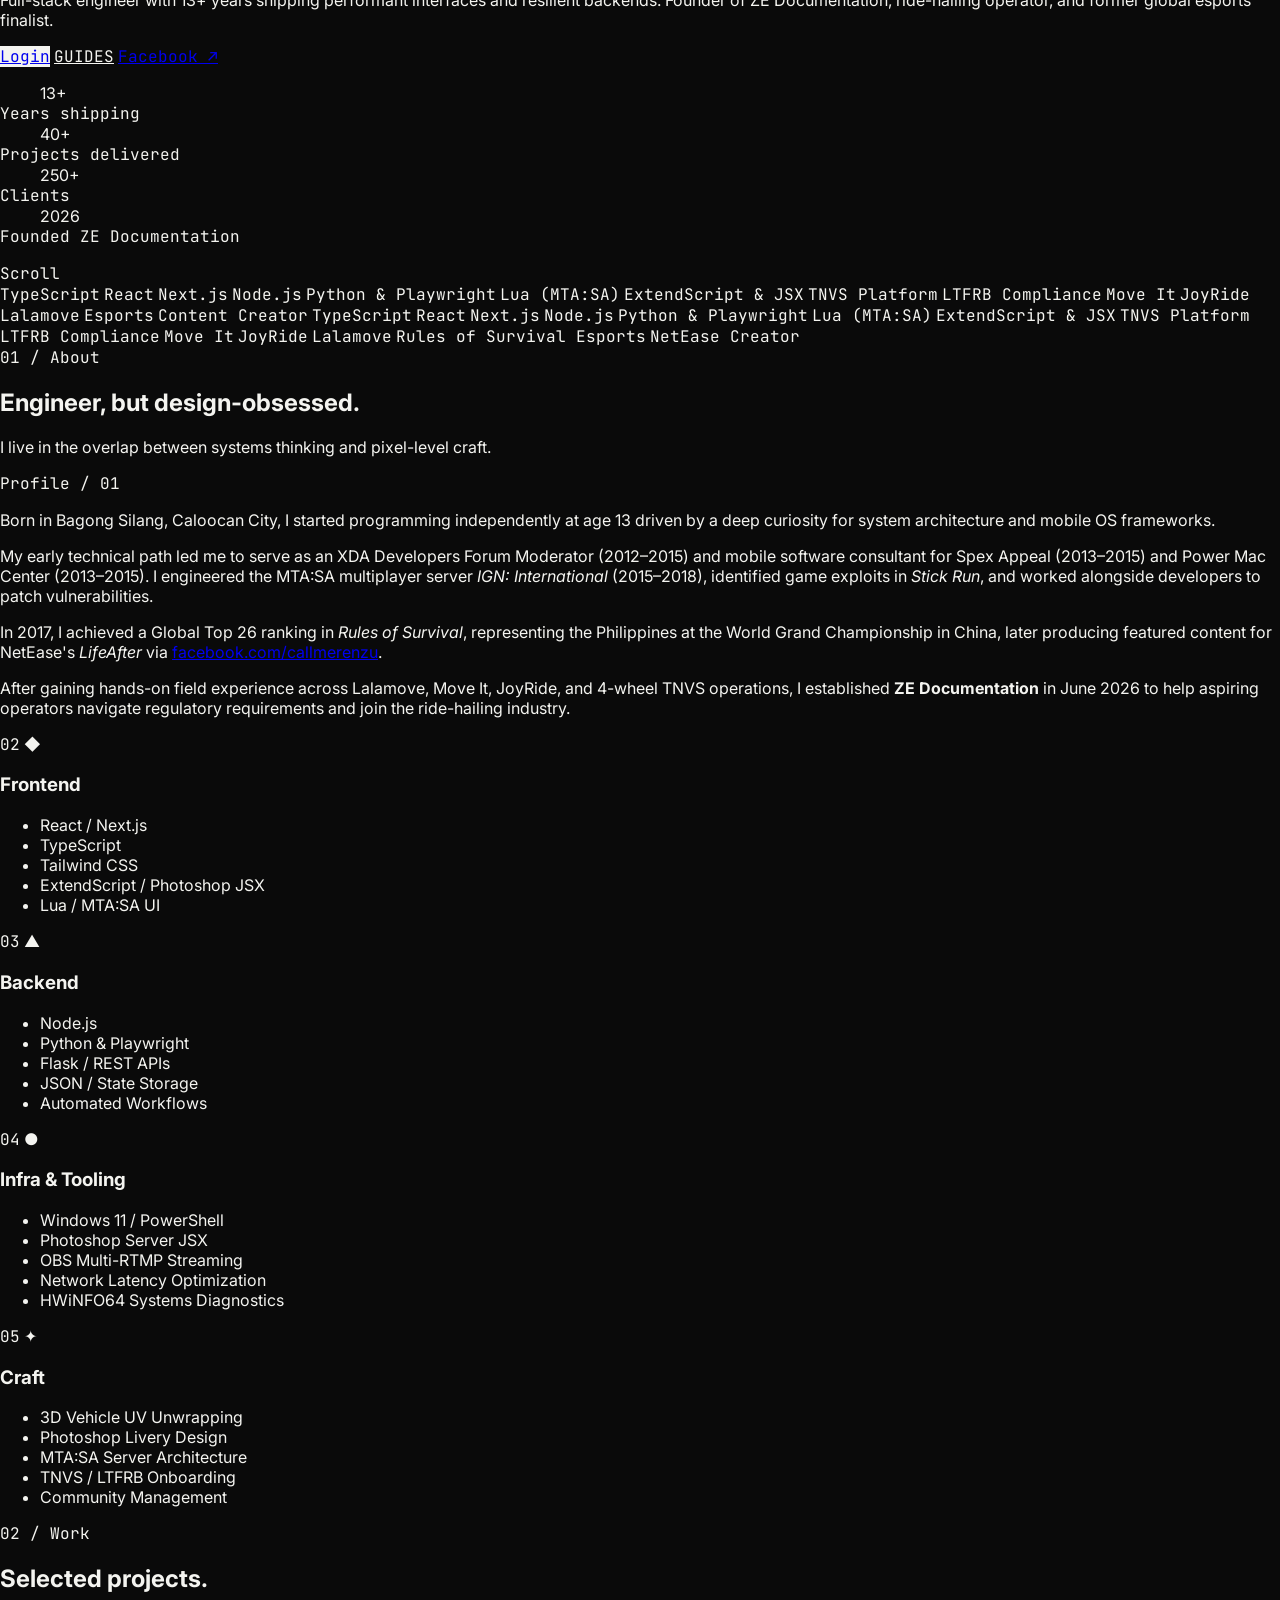
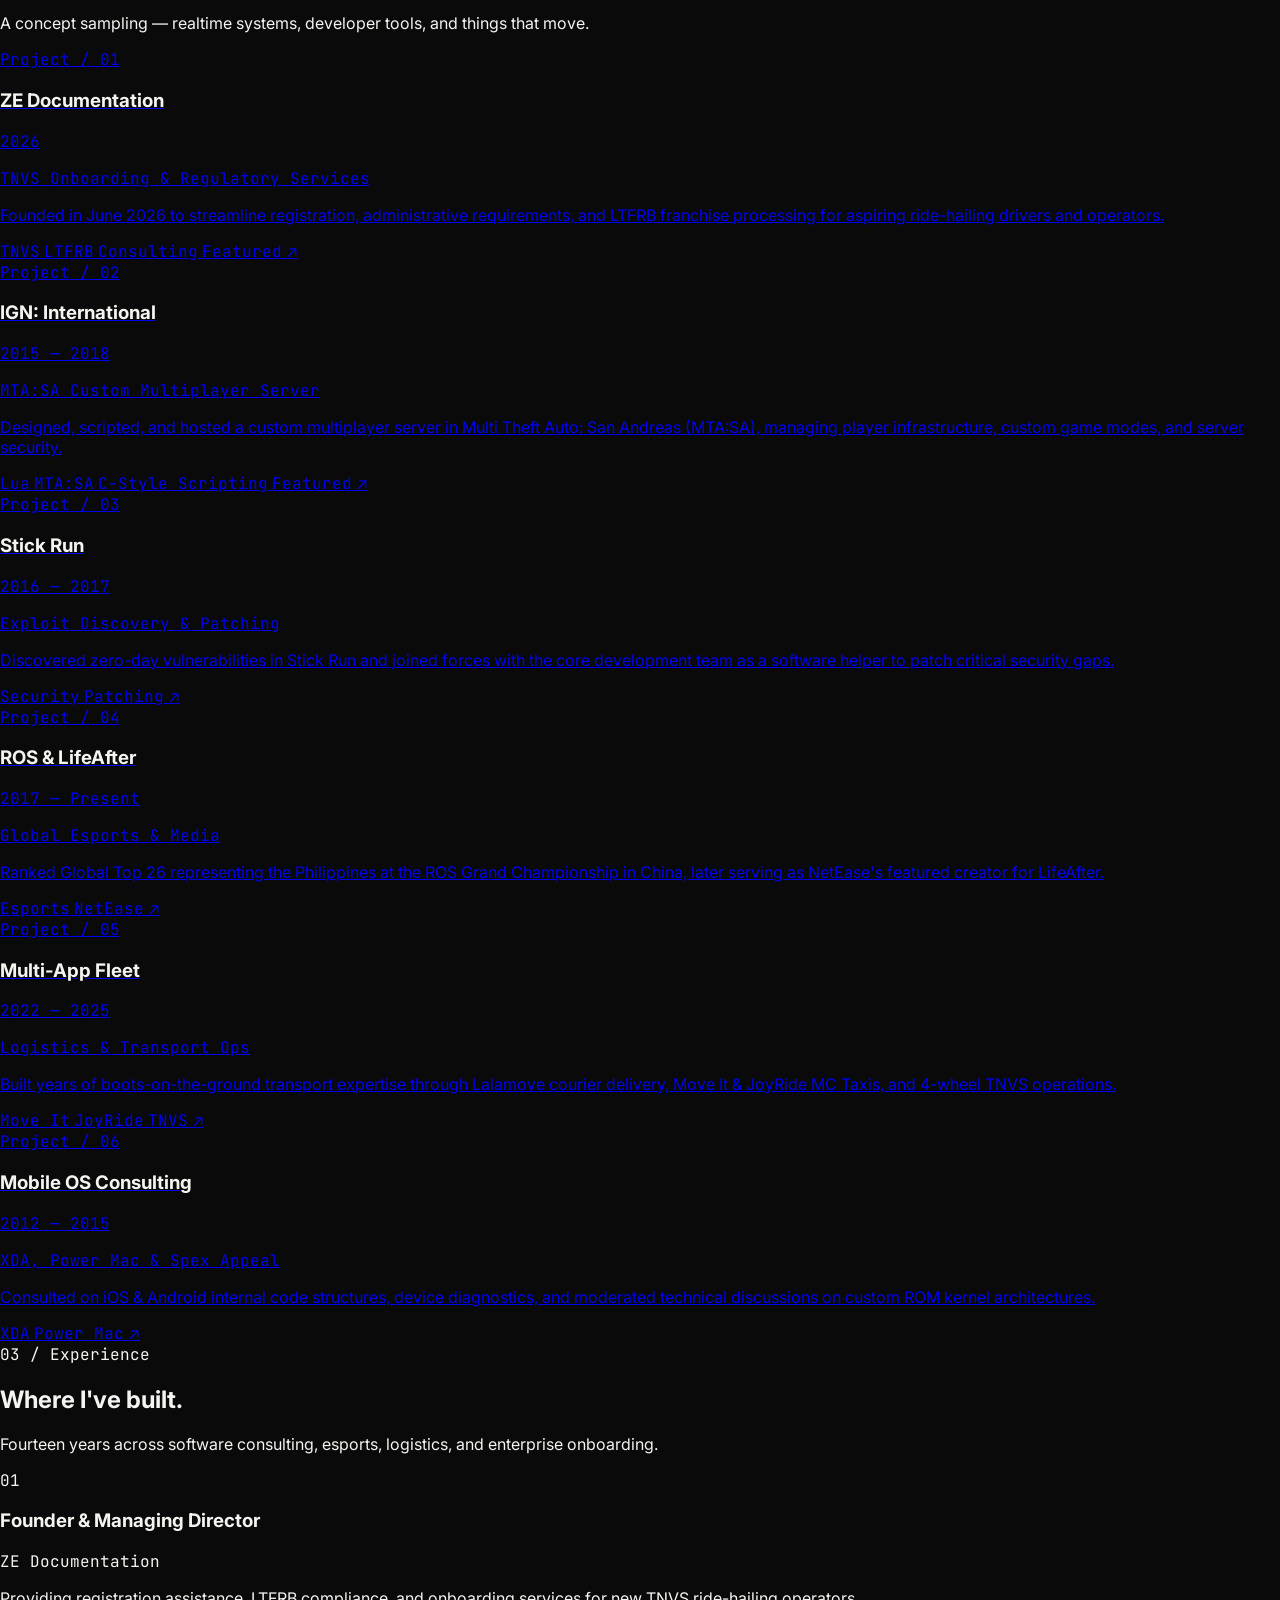
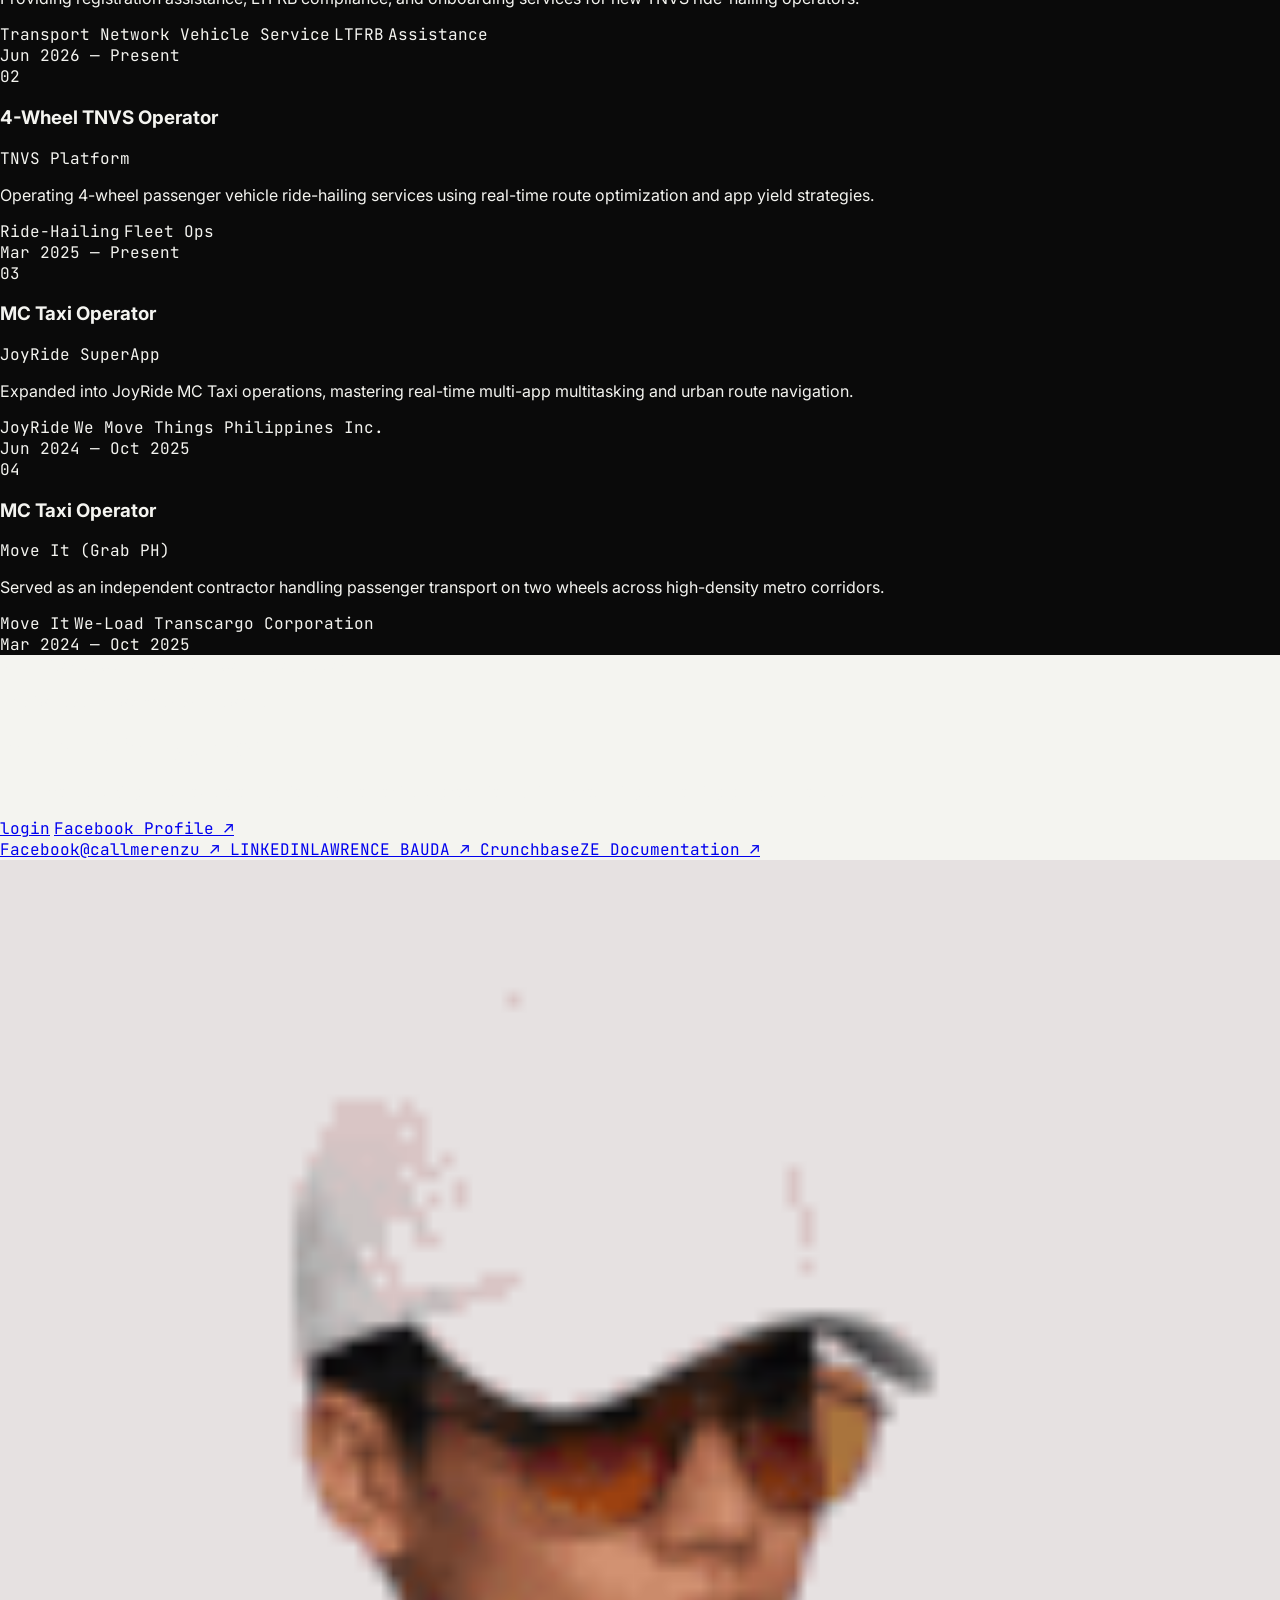
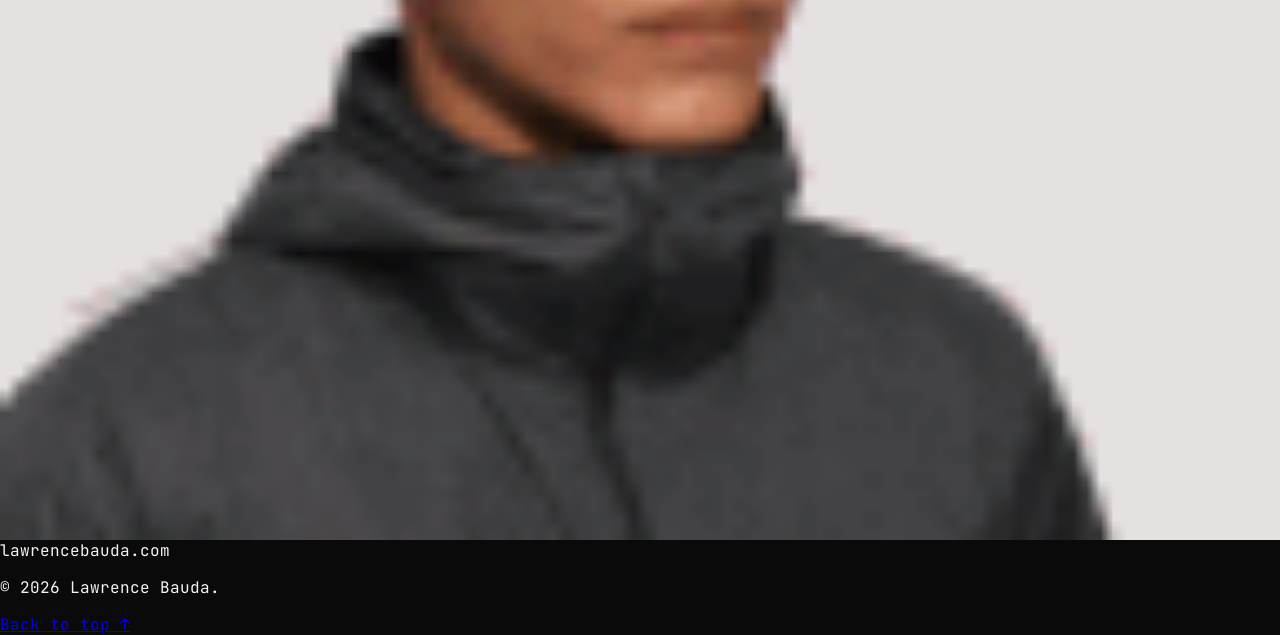
==== commit a0065cd3: "Update index.html" ====
--- a/index.html
+++ b/index.html
@@ -3,9 +3,9 @@
 <head>
     <meta charset="UTF-8">
     <meta name="viewport" content="width=device-width, initial-scale=1.0">
-	<title>Lawrence Bauda: Where systems thinking meets pixel craft</title>
+	<title>Founder of ZE Documentation & TNVS Community</title>
 	<meta name="description" content="The sole proprietor and software developer of ZE Documentation. 13+ years shipping performant interfaces and resilient backends.">
-	<meta property="og:title" content="Founder of TNVS Community & ZE Documentation">
+	<meta property="og:title" content="Lawrence Bauda: Founder of ZE Documentation & TNVS Community">
 	<meta property="og:site_name" content="Lawrence Bauda">
     <link rel="canonical" href="https://lawrencebauda.com/">
     <link rel="icon" type="image/png" href="/favicon.png" />
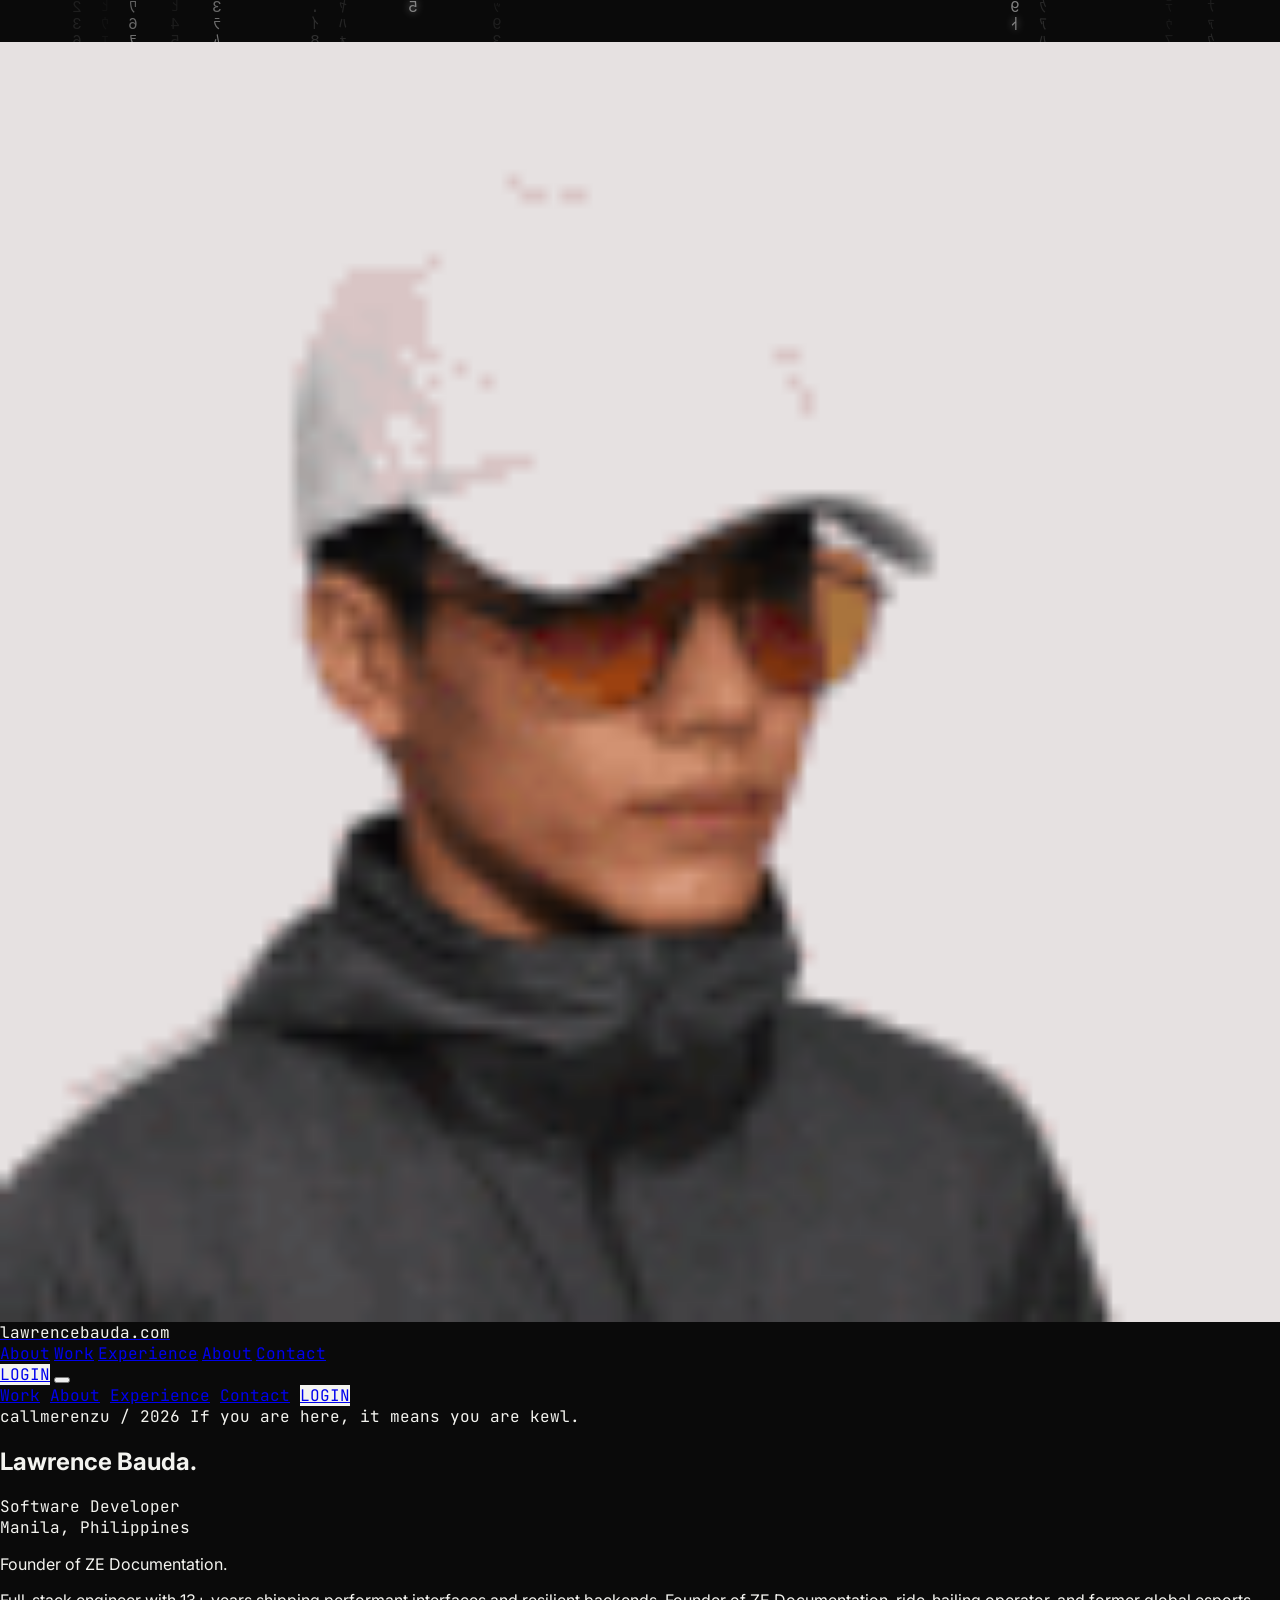
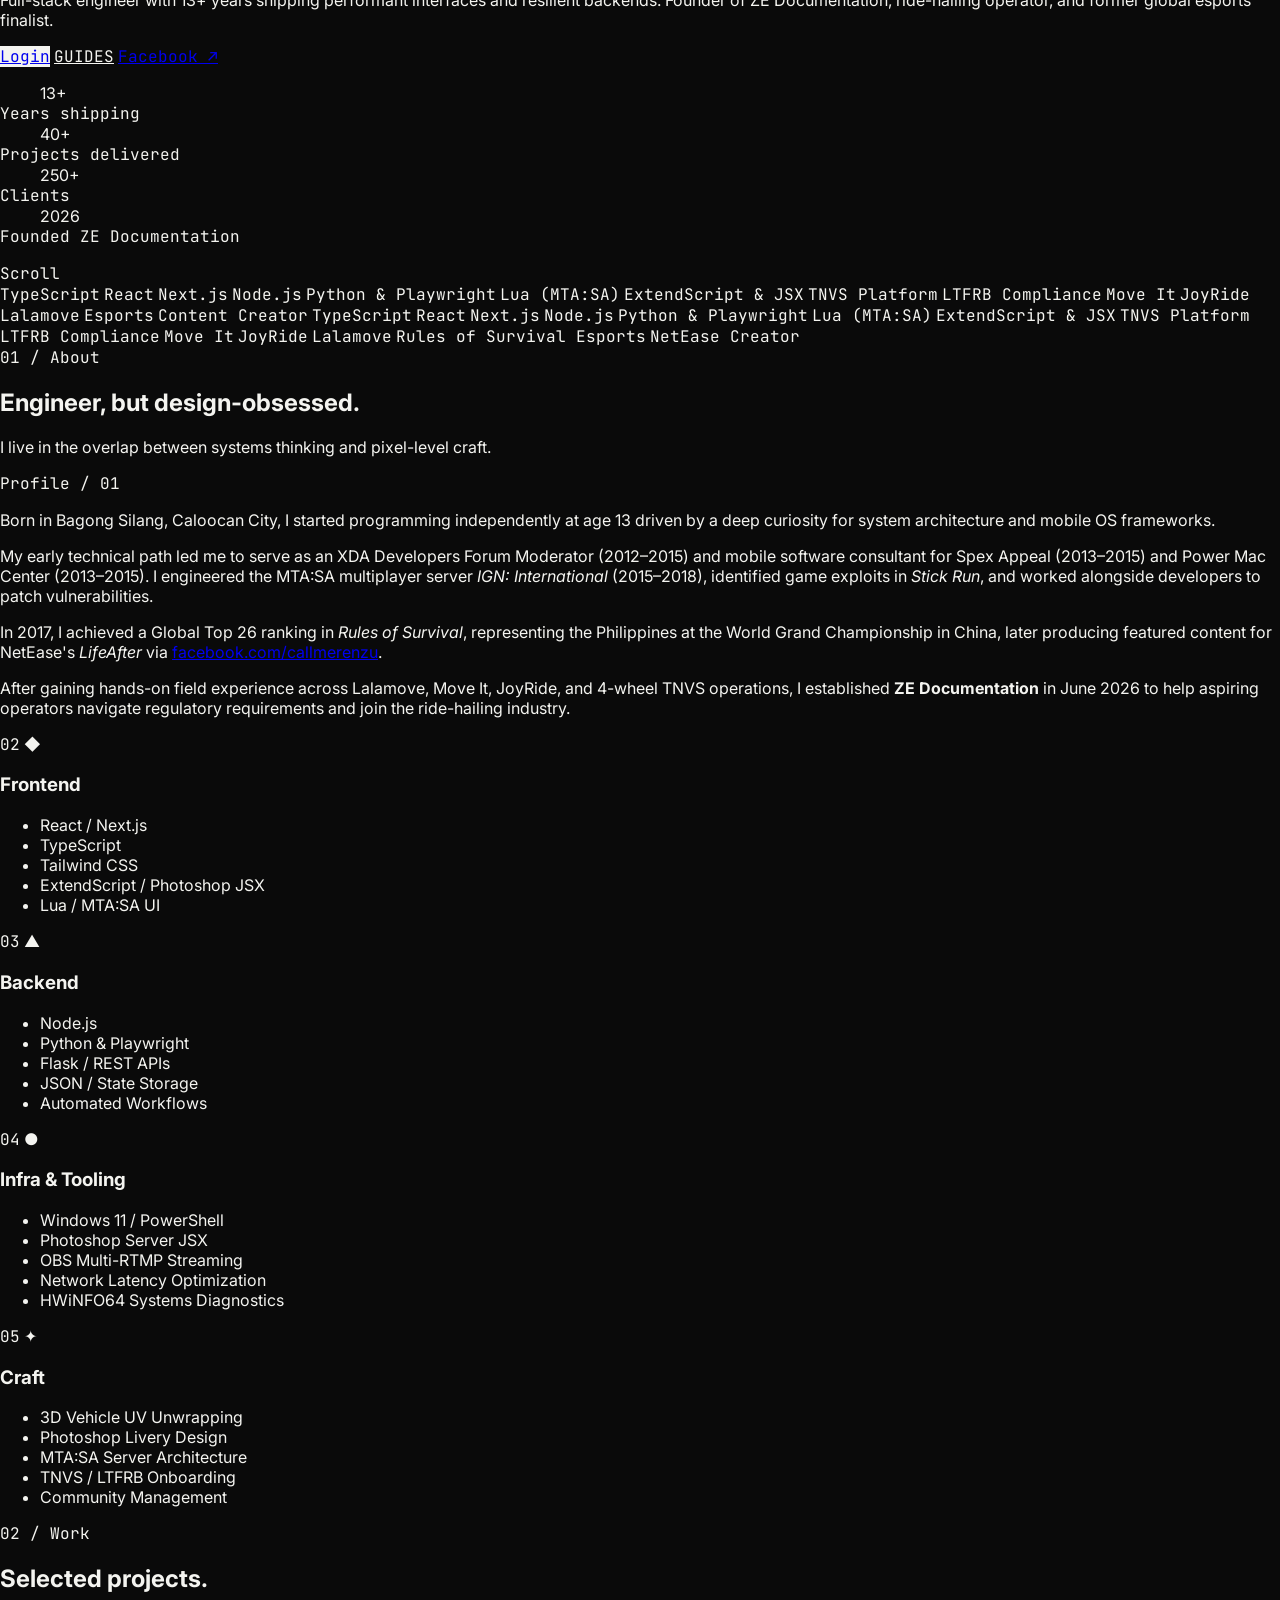
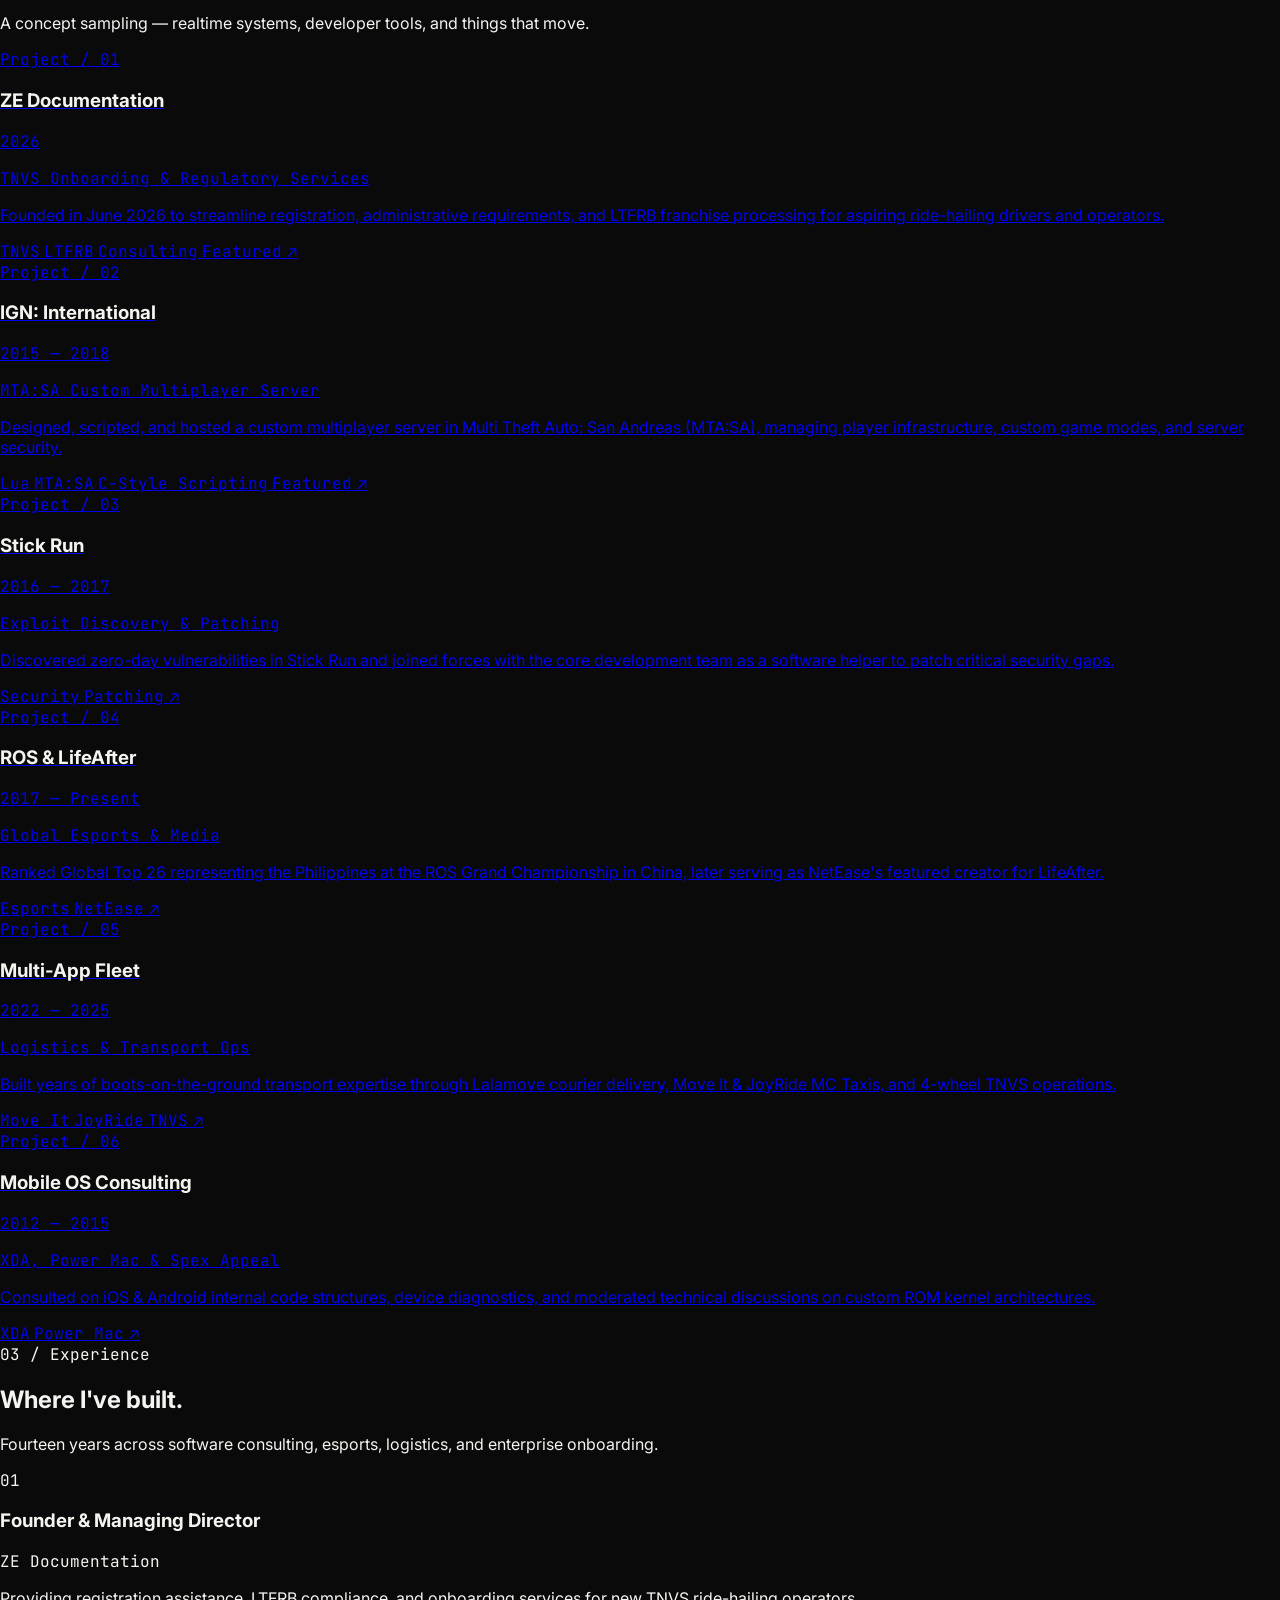
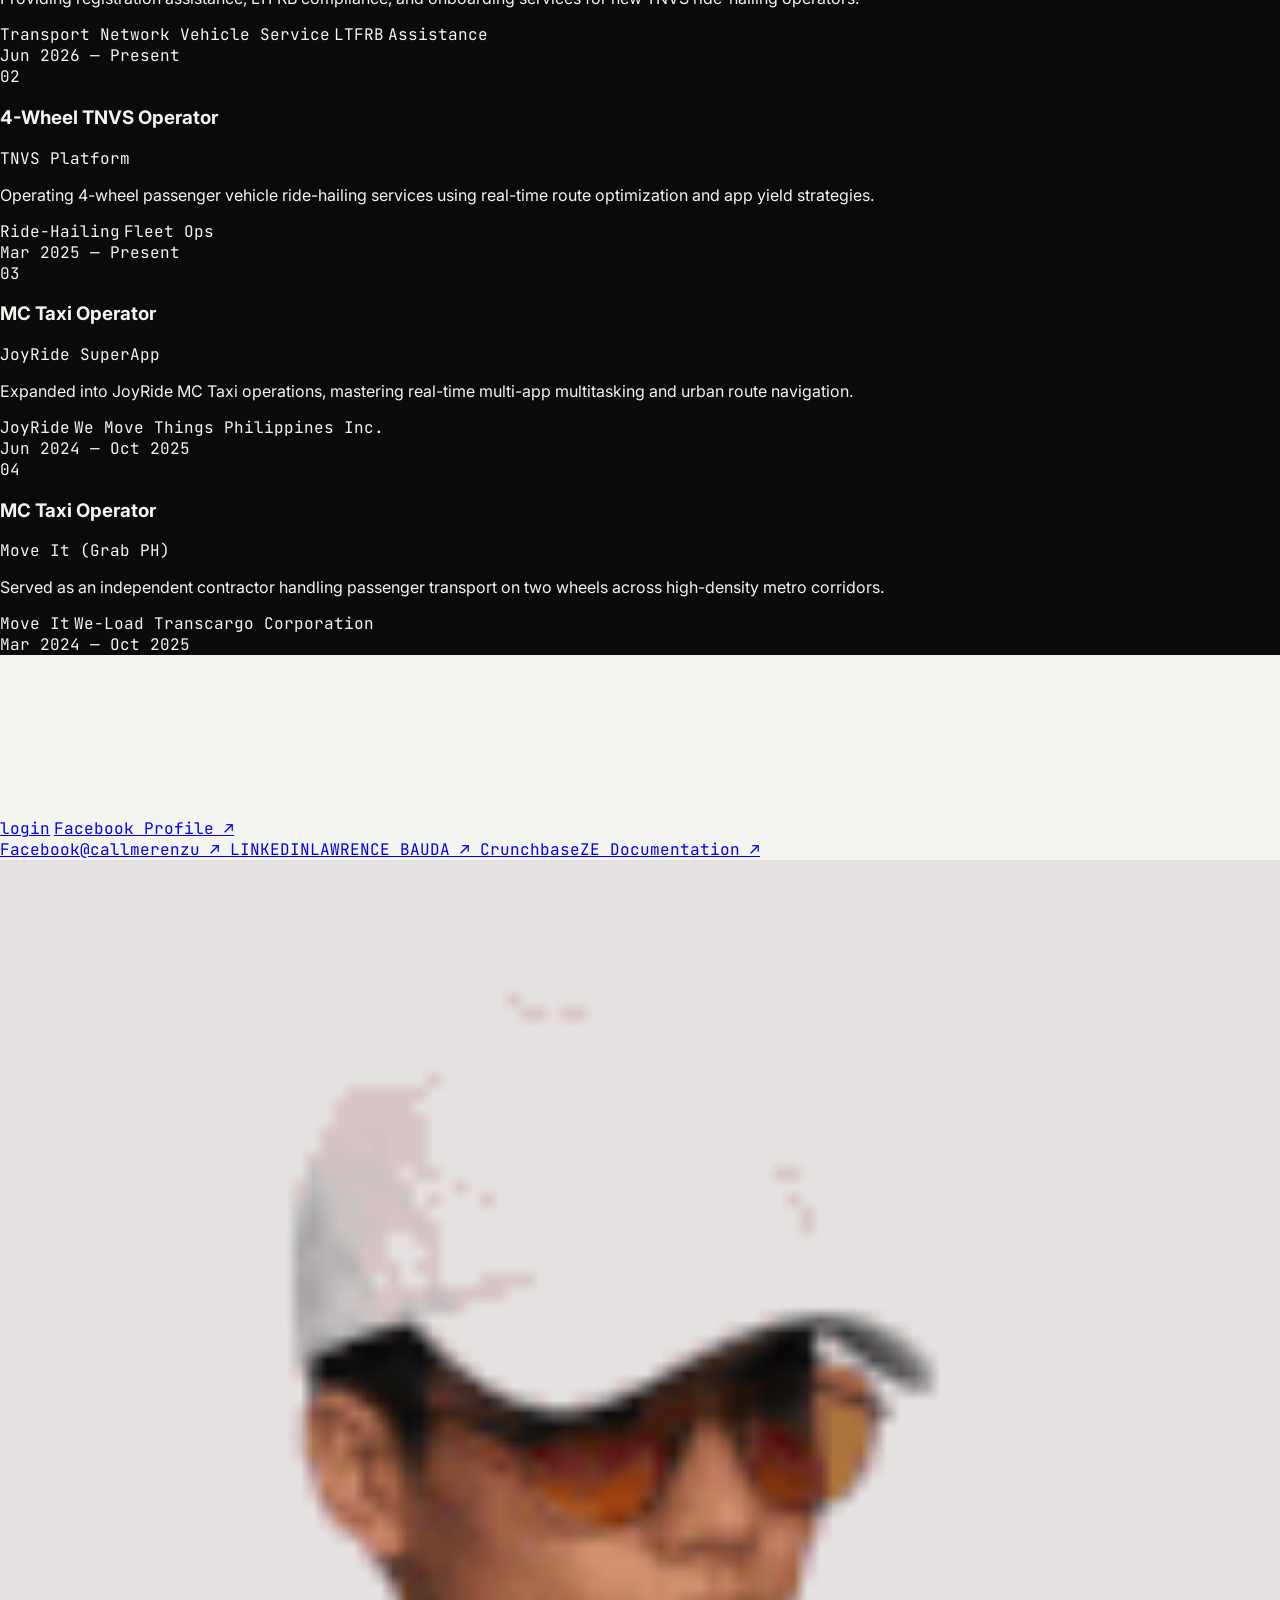
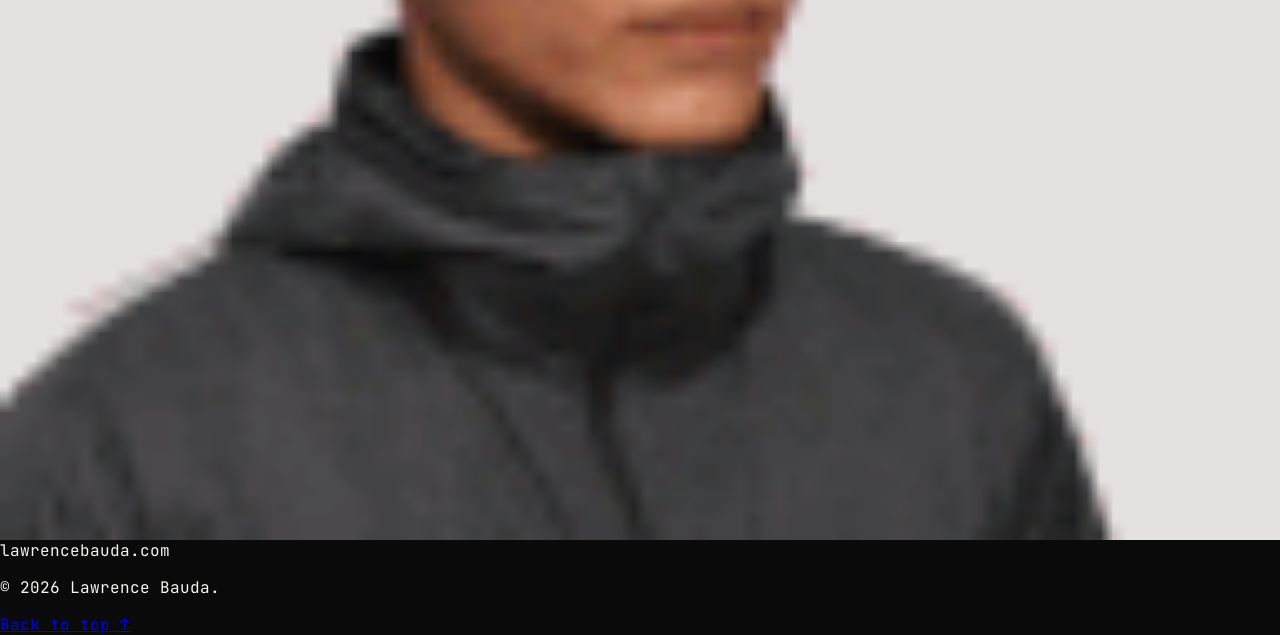
==== commit de353dad: "Update index.html" ====
--- a/index.html
+++ b/index.html
@@ -3,9 +3,9 @@
 <head>
     <meta charset="UTF-8">
     <meta name="viewport" content="width=device-width, initial-scale=1.0">
-	<title>Founder of ZE Documentation & TNVS Community</title>
+	<title>Lawrence Bauda: Where systems thinking meets pixel craft</title>
 	<meta name="description" content="The sole proprietor and software developer of ZE Documentation. 13+ years shipping performant interfaces and resilient backends.">
-	<meta property="og:title" content="Lawrence Bauda: Founder of ZE Documentation & TNVS Community">
+	<meta property="og:title" content="Lawrence Bauda: Where systems thinking meets pixel craft">
 	<meta property="og:site_name" content="Lawrence Bauda">
     <link rel="canonical" href="https://lawrencebauda.com/">
     <link rel="icon" type="image/png" href="/favicon.png" />
@@ -224,9 +224,10 @@
               <span class="text-mist">lawrencebauda.com</span>
             </a>
             <div class="hidden items-center gap-7 md:flex">
+              <a href="#about" class="font-mono text-xs uppercase tracking-[0.14em] text-mist/55 transition-colors hover:text-mist">About</a>
               <a href="#work" class="font-mono text-xs uppercase tracking-[0.14em] text-mist/55 transition-colors hover:text-mist">Work</a>
-              <a href="#about" class="font-mono text-xs uppercase tracking-[0.14em] text-mist/55 transition-colors hover:text-mist">About</a>
               <a href="#experience" class="font-mono text-xs uppercase tracking-[0.14em] text-mist/55 transition-colors hover:text-mist">Experience</a>
+              <a href="https://lawrencebauda.com/guides" class="font-mono text-xs uppercase tracking-[0.14em] text-mist/55 transition-colors hover:text-mist">About</a>
               <a href="#contact" class="font-mono text-xs uppercase tracking-[0.14em] text-mist/55 transition-colors hover:text-mist">Contact</a>
             </div>
             <div class="flex items-center gap-2">
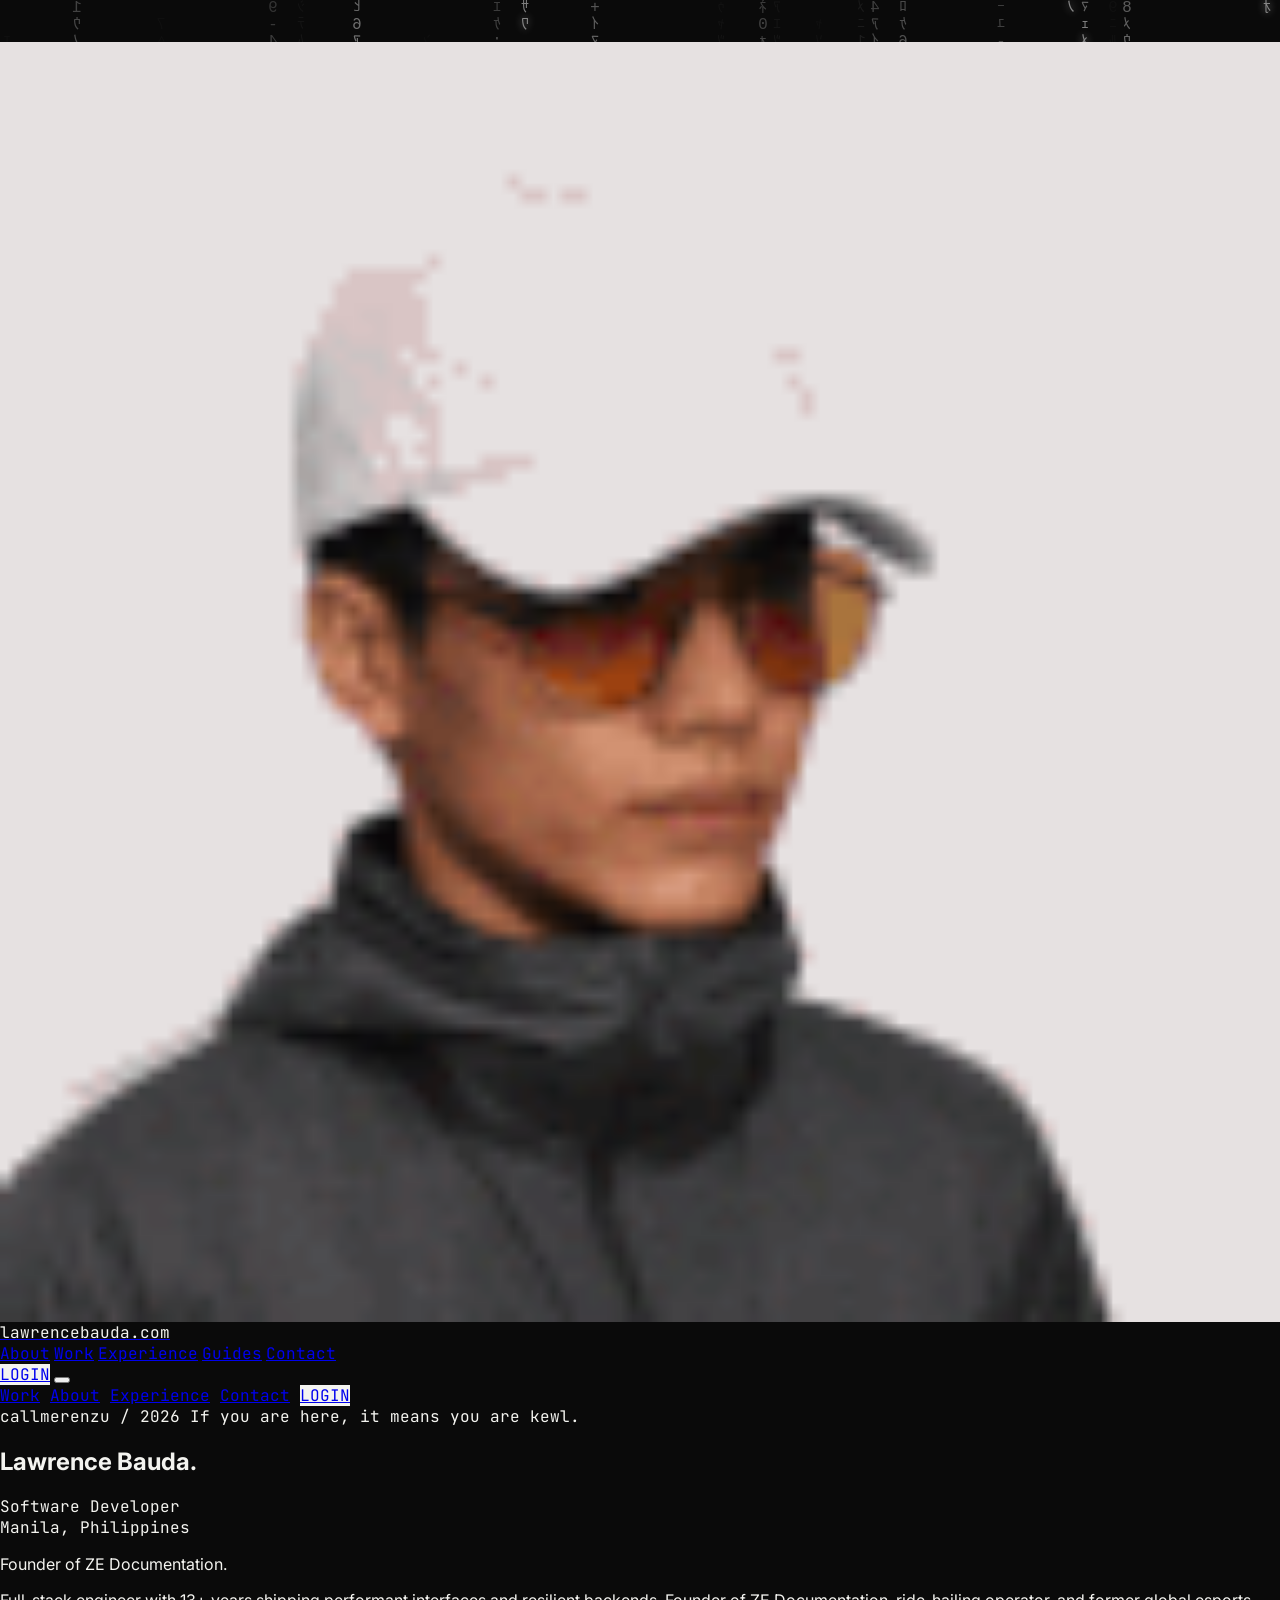
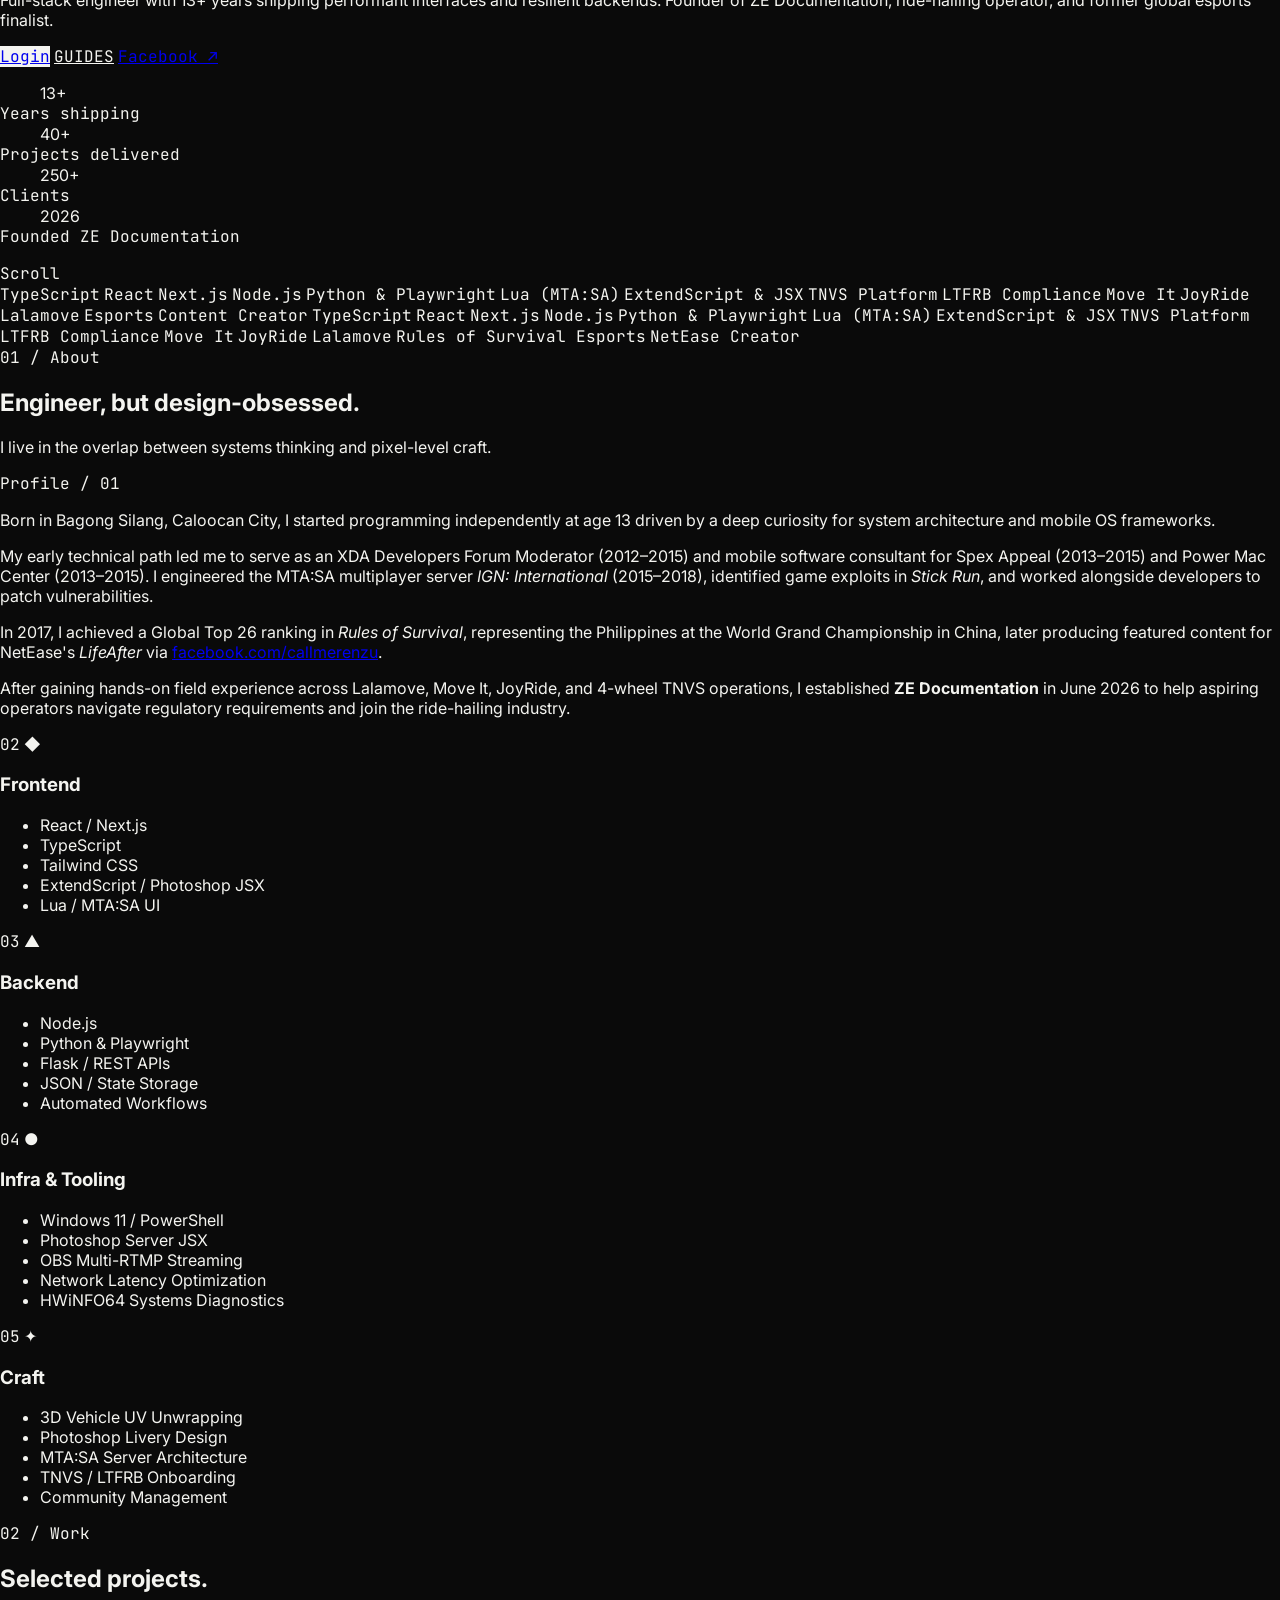
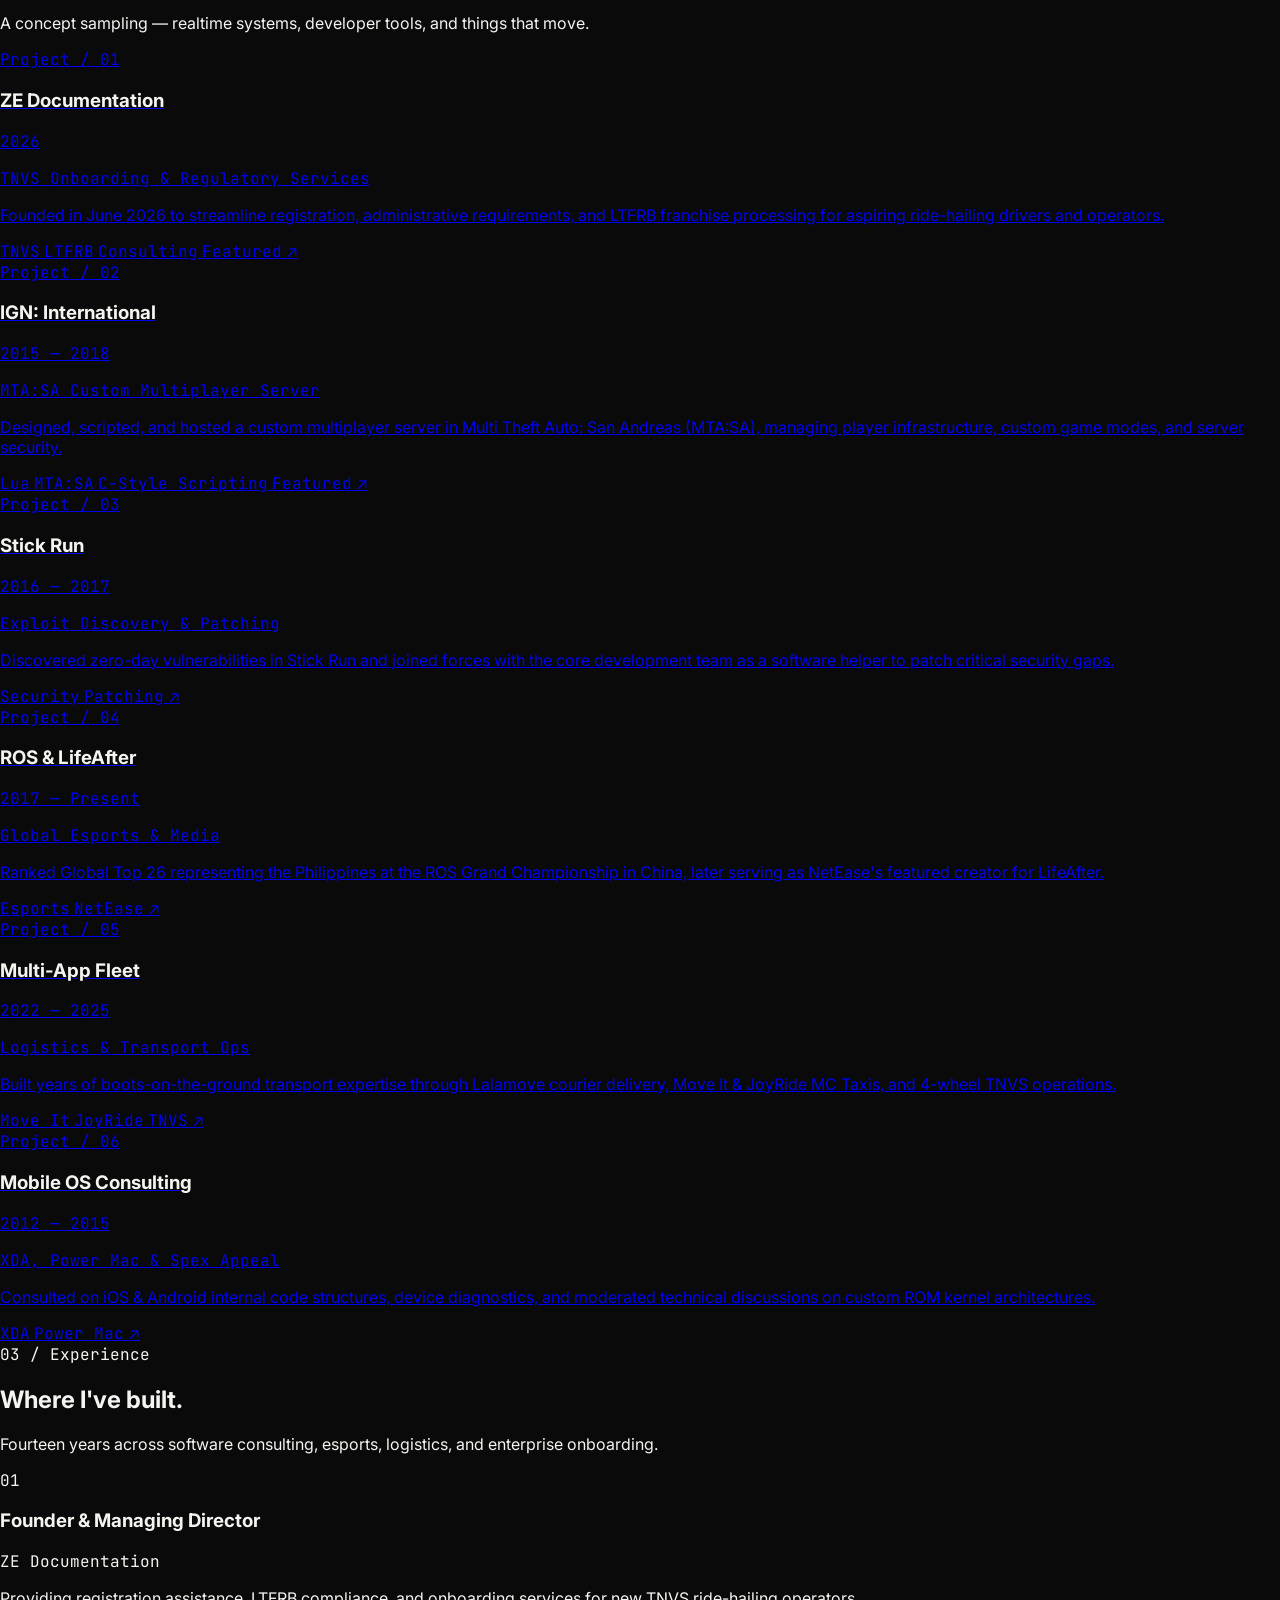
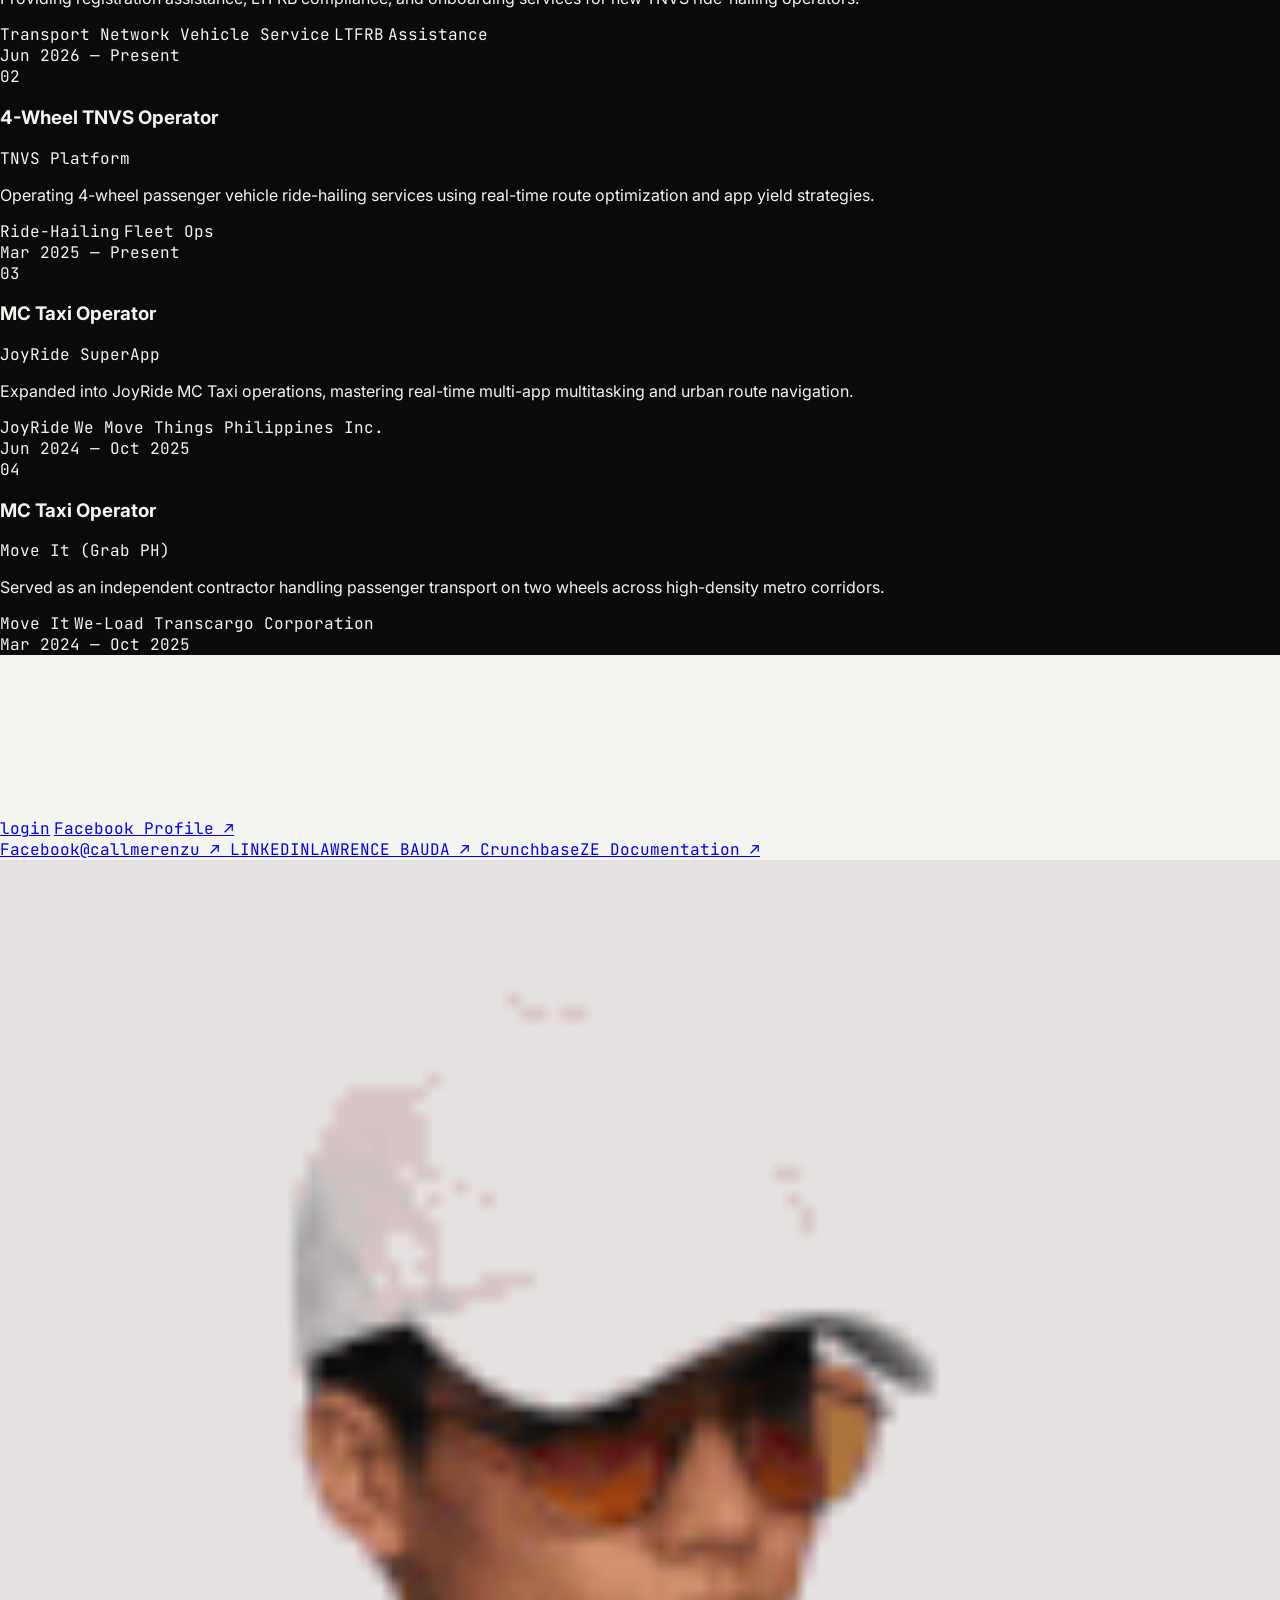
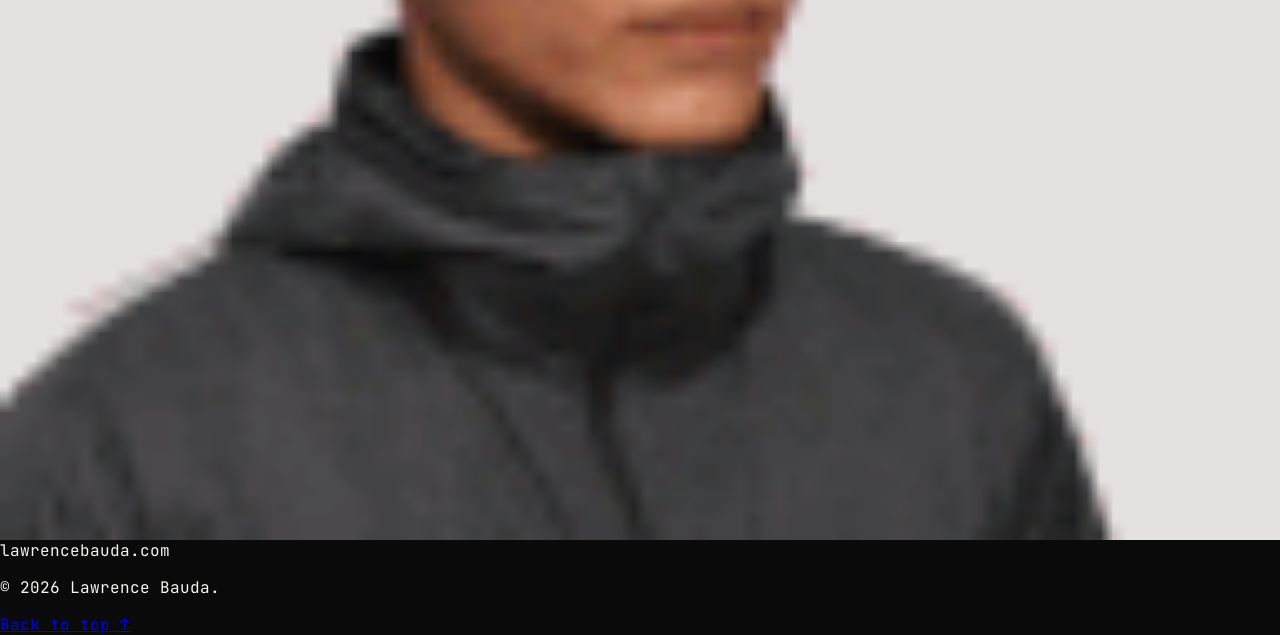
==== commit 5cb707be: "Update index.html" ====
--- a/index.html
+++ b/index.html
@@ -227,7 +227,7 @@
               <a href="#about" class="font-mono text-xs uppercase tracking-[0.14em] text-mist/55 transition-colors hover:text-mist">About</a>
               <a href="#work" class="font-mono text-xs uppercase tracking-[0.14em] text-mist/55 transition-colors hover:text-mist">Work</a>
               <a href="#experience" class="font-mono text-xs uppercase tracking-[0.14em] text-mist/55 transition-colors hover:text-mist">Experience</a>
-              <a href="https://lawrencebauda.com/guides" class="font-mono text-xs uppercase tracking-[0.14em] text-mist/55 transition-colors hover:text-mist">About</a>
+              <a href="https://lawrencebauda.com/guides" class="font-mono text-xs uppercase tracking-[0.14em] text-mist/55 transition-colors hover:text-mist">Guides</a>
               <a href="#contact" class="font-mono text-xs uppercase tracking-[0.14em] text-mist/55 transition-colors hover:text-mist">Contact</a>
             </div>
             <div class="flex items-center gap-2">
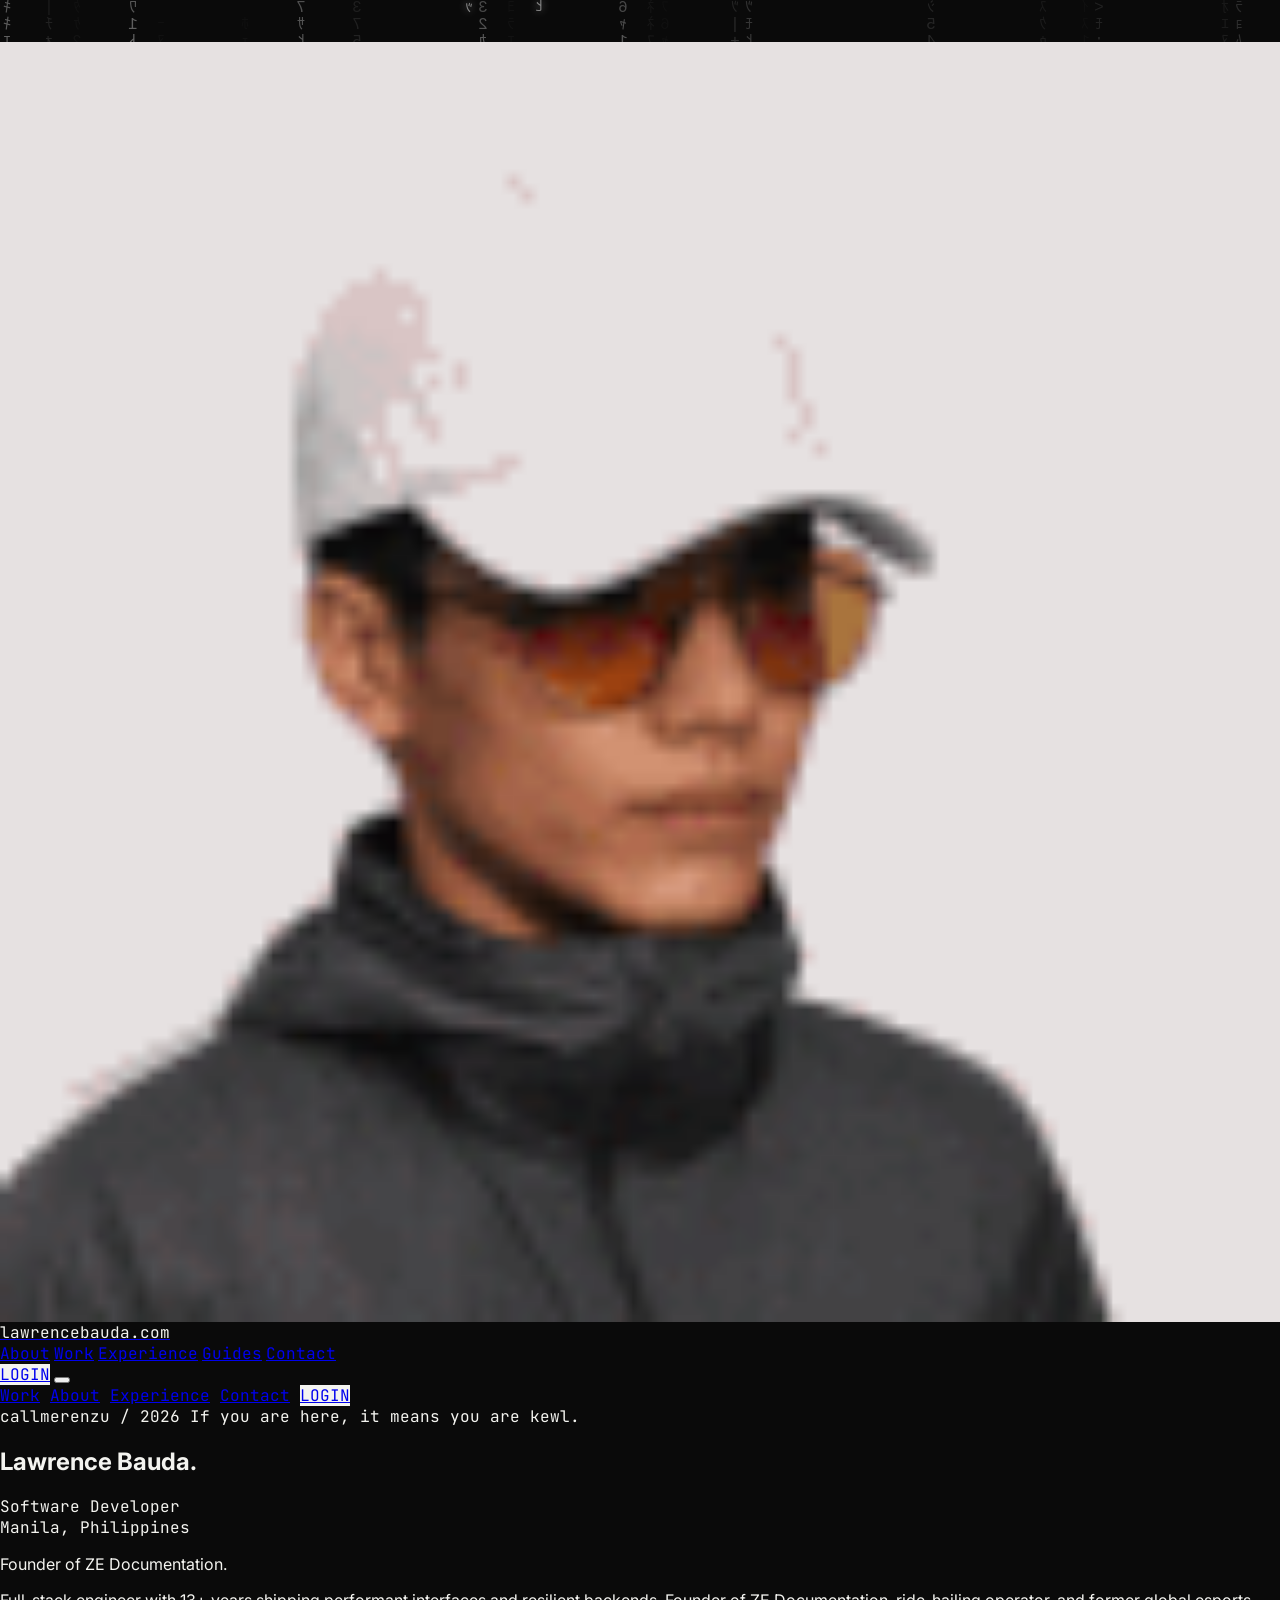
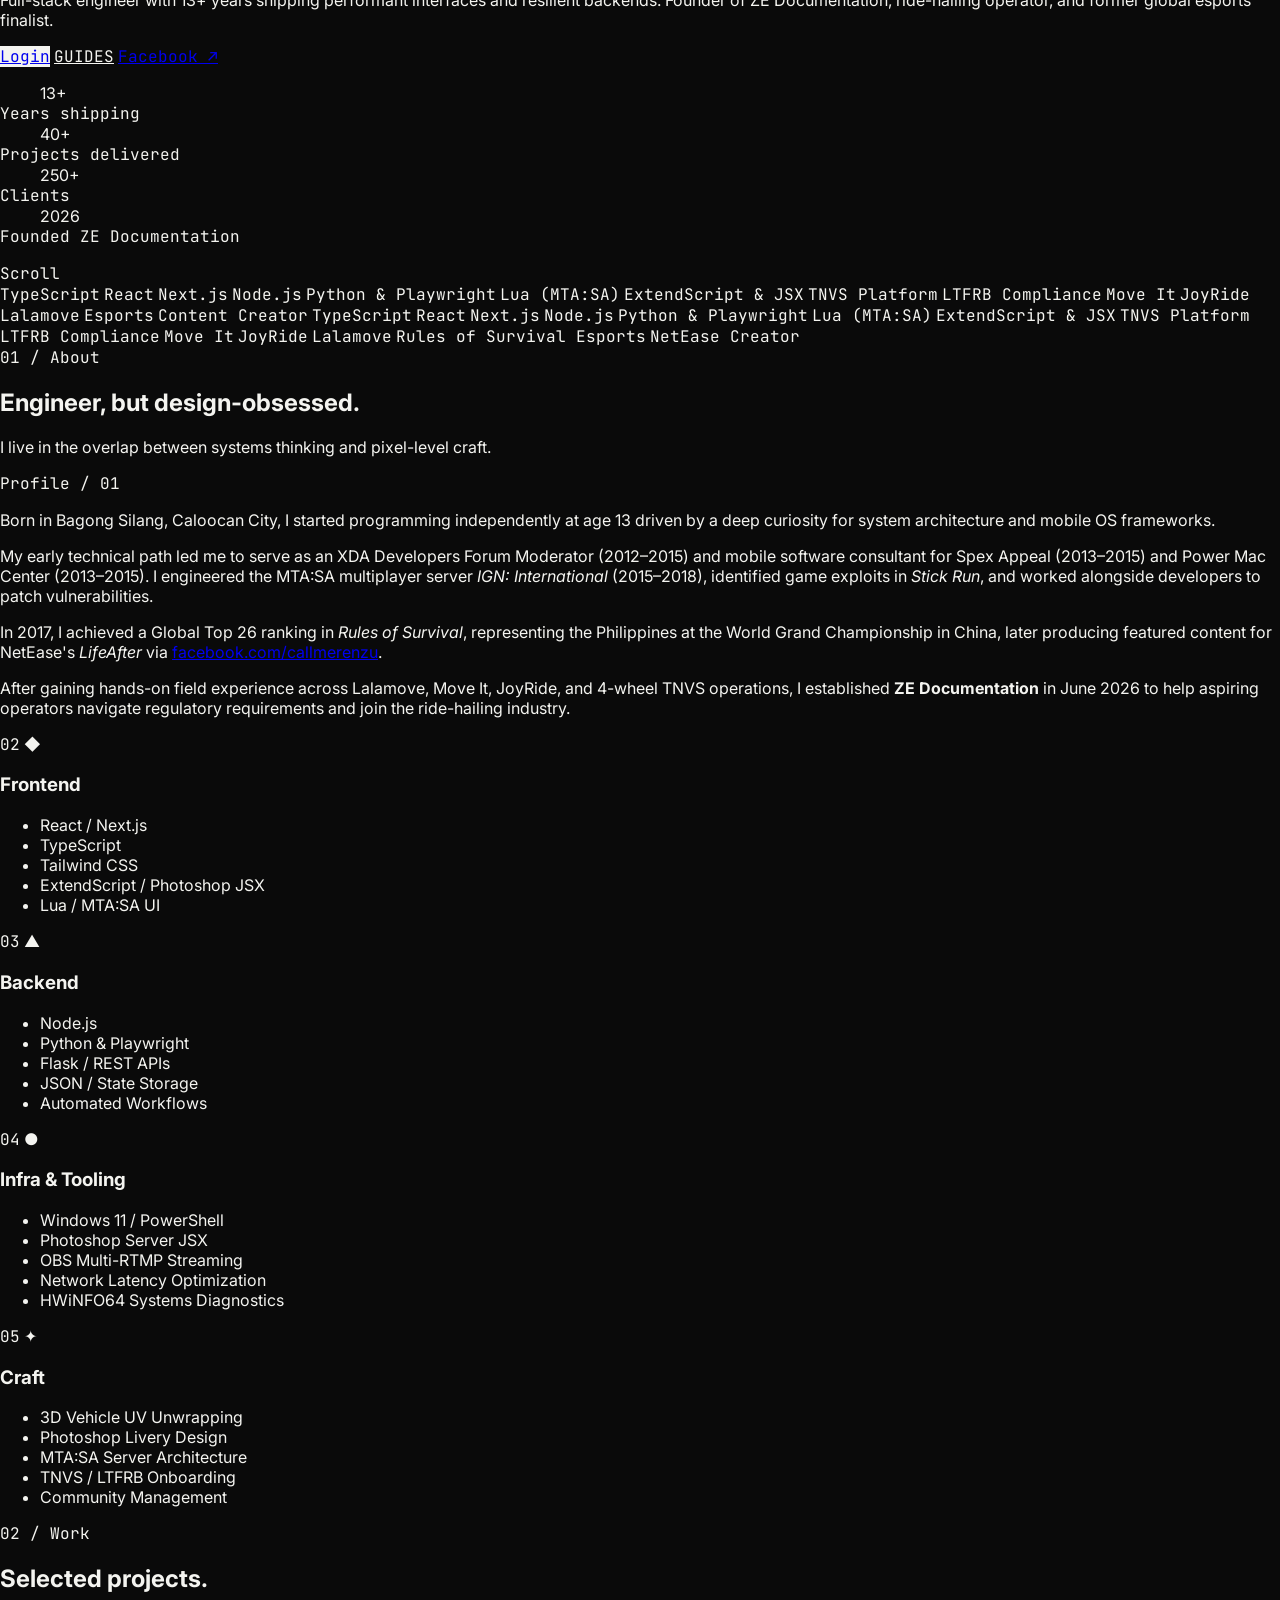
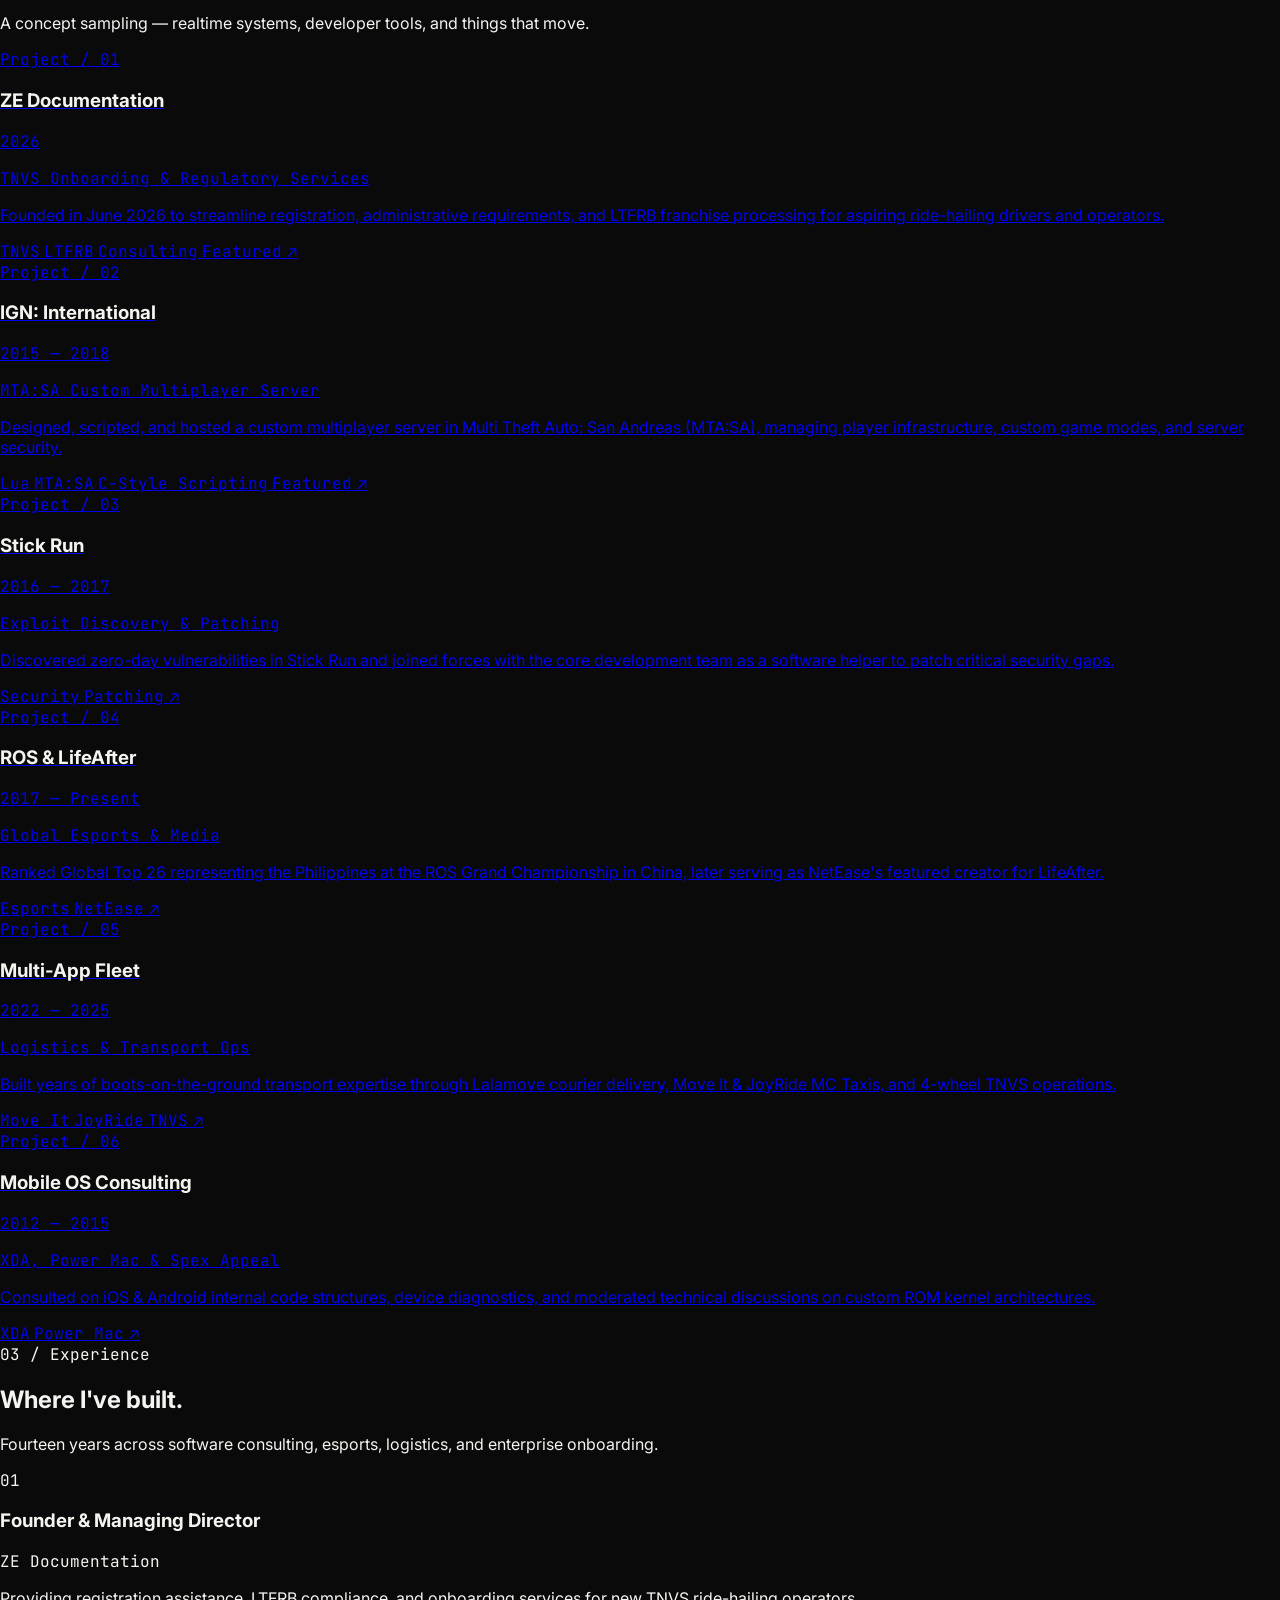
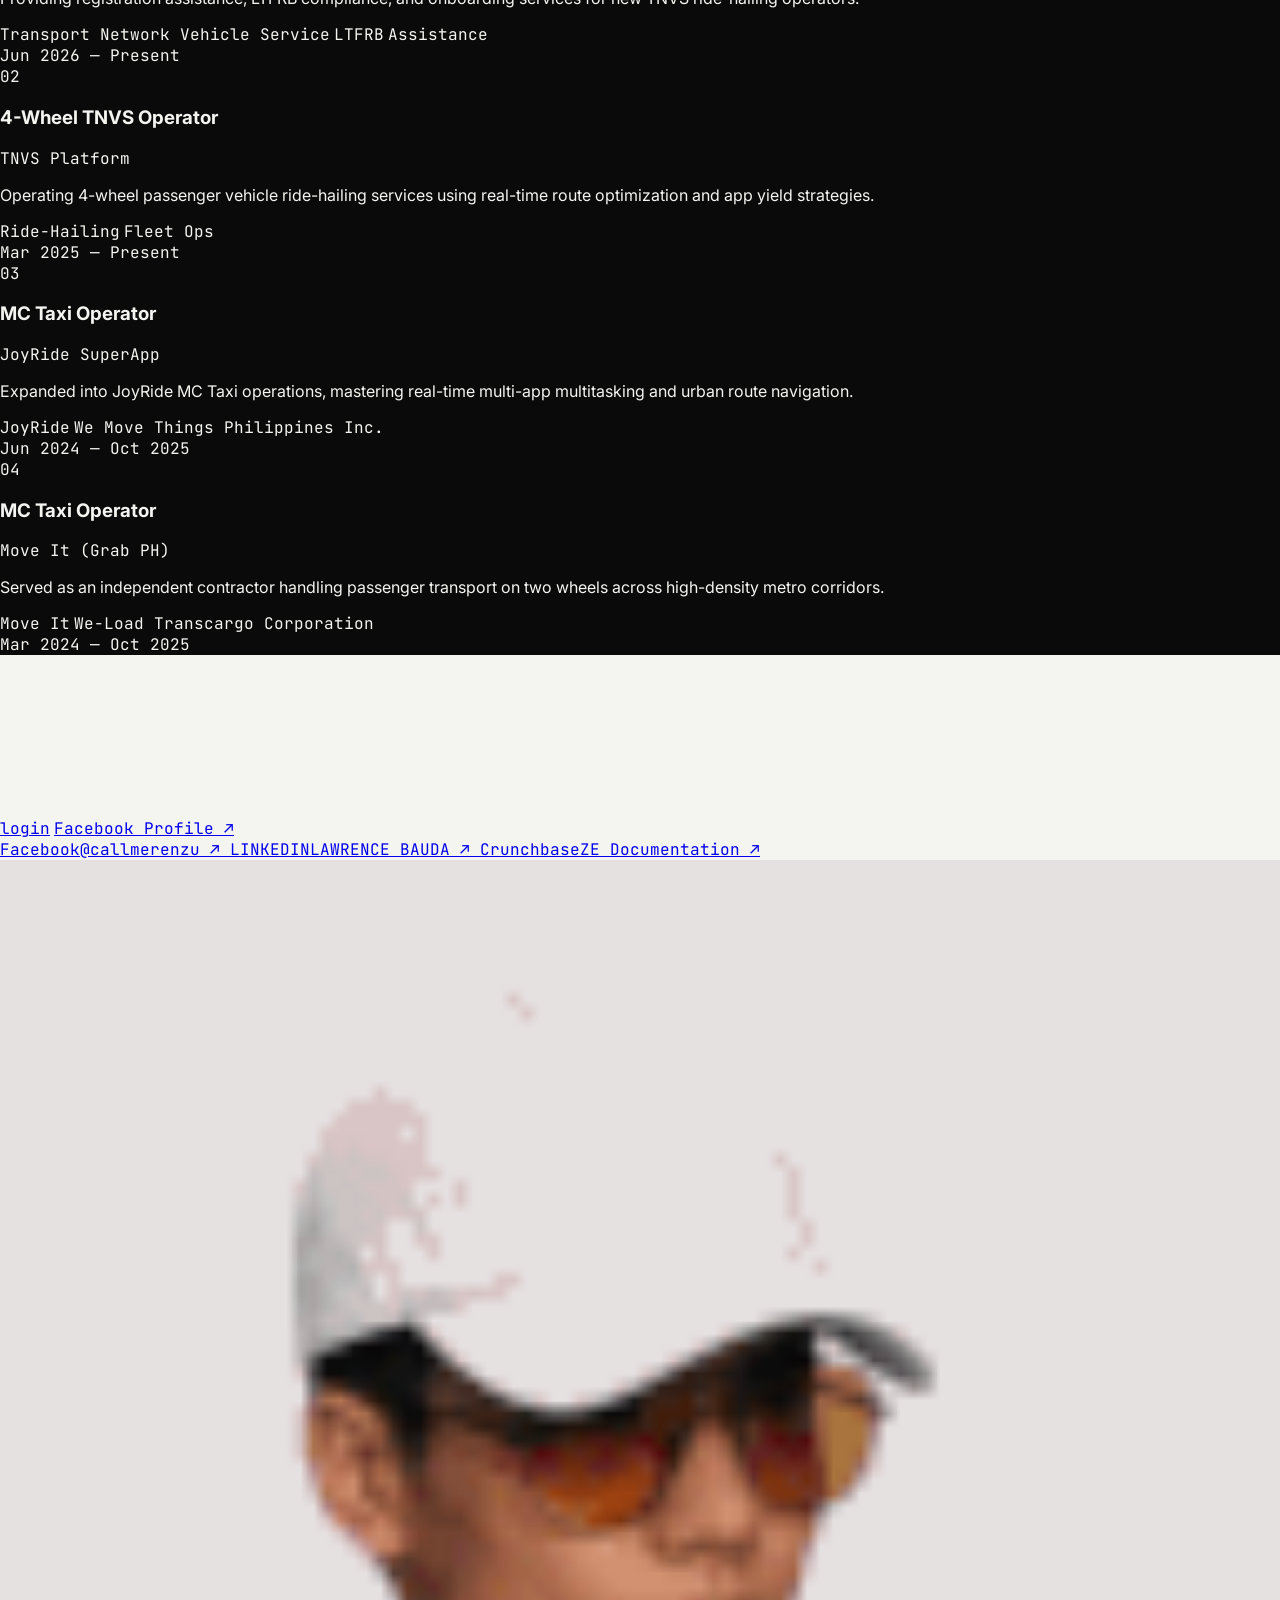
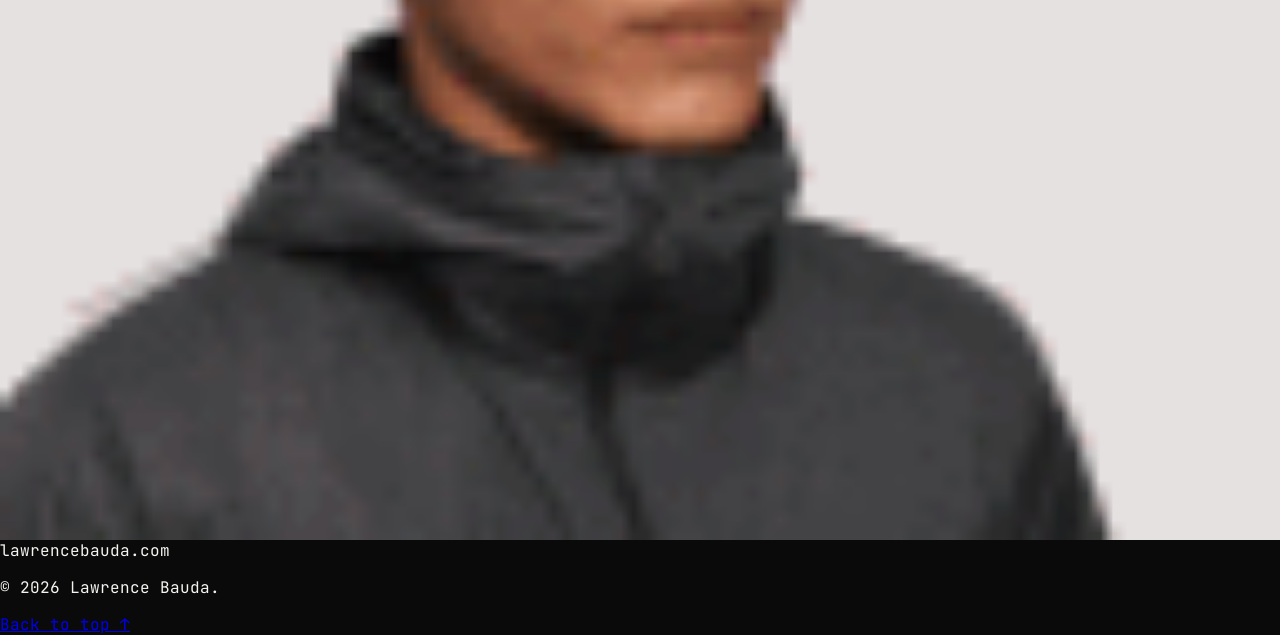
==== commit f7a90acb: "Update index.html" ====
--- a/index.html
+++ b/index.html
@@ -193,9 +193,56 @@
         background-image: linear-gradient(to right, rgba(255, 255, 255, 0.045) 1px, transparent 1px), linear-gradient(to bottom, rgba(255, 255, 255, 0.045) 1px, transparent 1px);
         background-size: 72px 72px;
       }
+          /* Deterrents against printing / print-to-PDF */
+      @media print { html, body { display: none !important; } }
+      #shot-shield { position: fixed; inset: 0; z-index: 9999; background: #0a0a0a; display: none; }
+      #shot-shield.on { display: block; }
     </style>
 </head>
   <body>
+    <div id="shot-shield" aria-hidden="true"></div>
+    <script>
+      // Block right-click menu and common DevTools / view-source shortcuts
+      document.addEventListener('contextmenu', (e) => e.preventDefault());
+      document.addEventListener('keydown', (e) => {
+        const k = (e.key || '').toLowerCase();
+        const ctrl = e.ctrlKey || e.metaKey;
+        if (
+          e.key === 'F12' ||
+          (ctrl && e.shiftKey && ['i', 'j', 'c', 'k'].includes(k)) ||
+          (e.metaKey && e.altKey && ['i', 'j', 'c', 'u'].includes(k)) ||
+          (ctrl && ['u', 's'].includes(k))
+        ) {
+          e.preventDefault();
+          e.stopPropagation();
+        }
+      }, true);
+      document.addEventListener('dragstart', (e) => { if (e.target.tagName === 'IMG') e.preventDefault(); });
+
+      // Screenshot deterrents (browsers cannot truly block screenshots)
+      (function () {
+        const shield = document.getElementById('shot-shield');
+        const flash = () => {
+          shield.classList.add('on');
+          setTimeout(() => shield.classList.remove('on'), 1500);
+        };
+        document.addEventListener('keyup', (e) => {
+          if (e.key === 'PrintScreen') {
+            flash();
+            try { navigator.clipboard.writeText(''); } catch (_) {}
+          }
+        });
+        document.addEventListener('keydown', (e) => {
+          const k = (e.key || '').toLowerCase();
+          const ctrl = e.ctrlKey || e.metaKey;
+          if (e.key === 'PrintScreen' || (ctrl && k === 'p') || (e.metaKey && e.shiftKey && ['3', '4', '5', 's'].includes(k))) {
+            e.preventDefault();
+            flash();
+          }
+        }, true);
+        window.addEventListener('beforeprint', flash);
+      })();
+    </script>
     <div id="root">
       <div class="relative min-h-[min(100vh,1440px)]">
         <!-- Background Grid -->
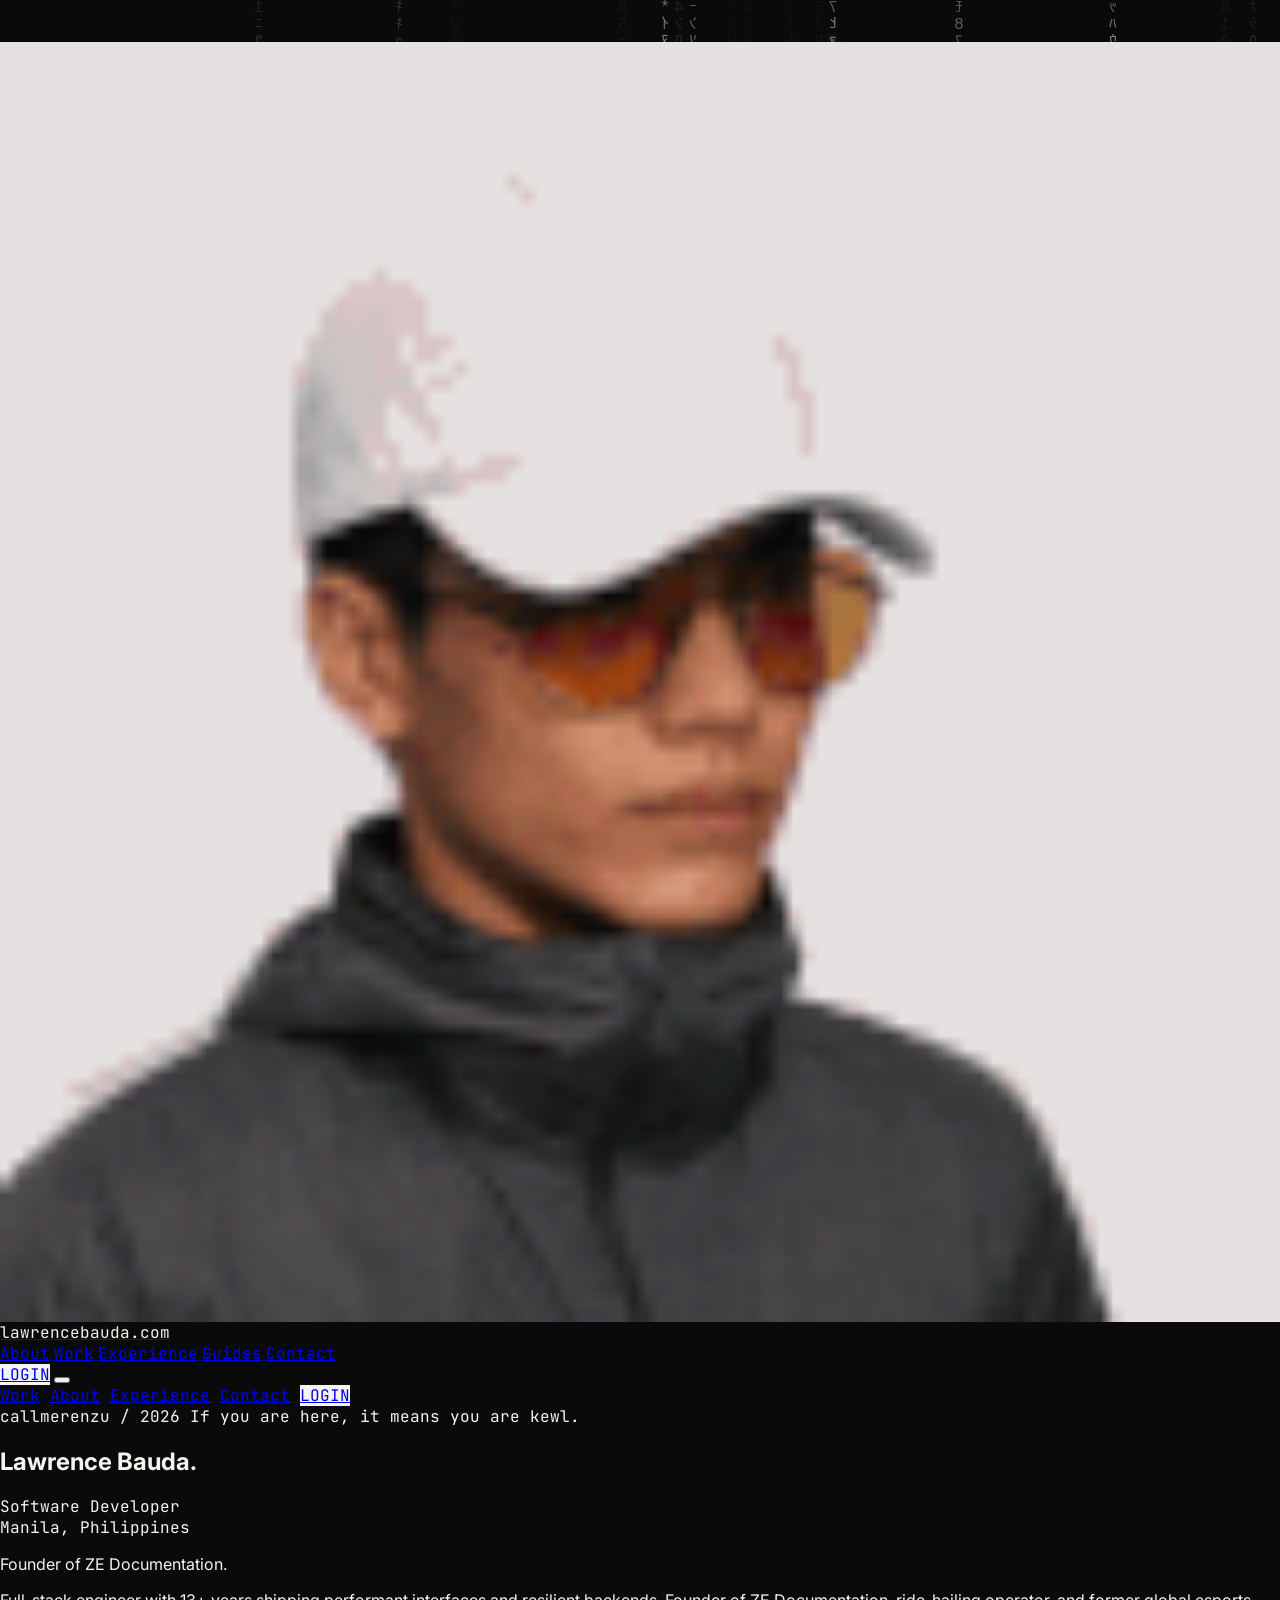
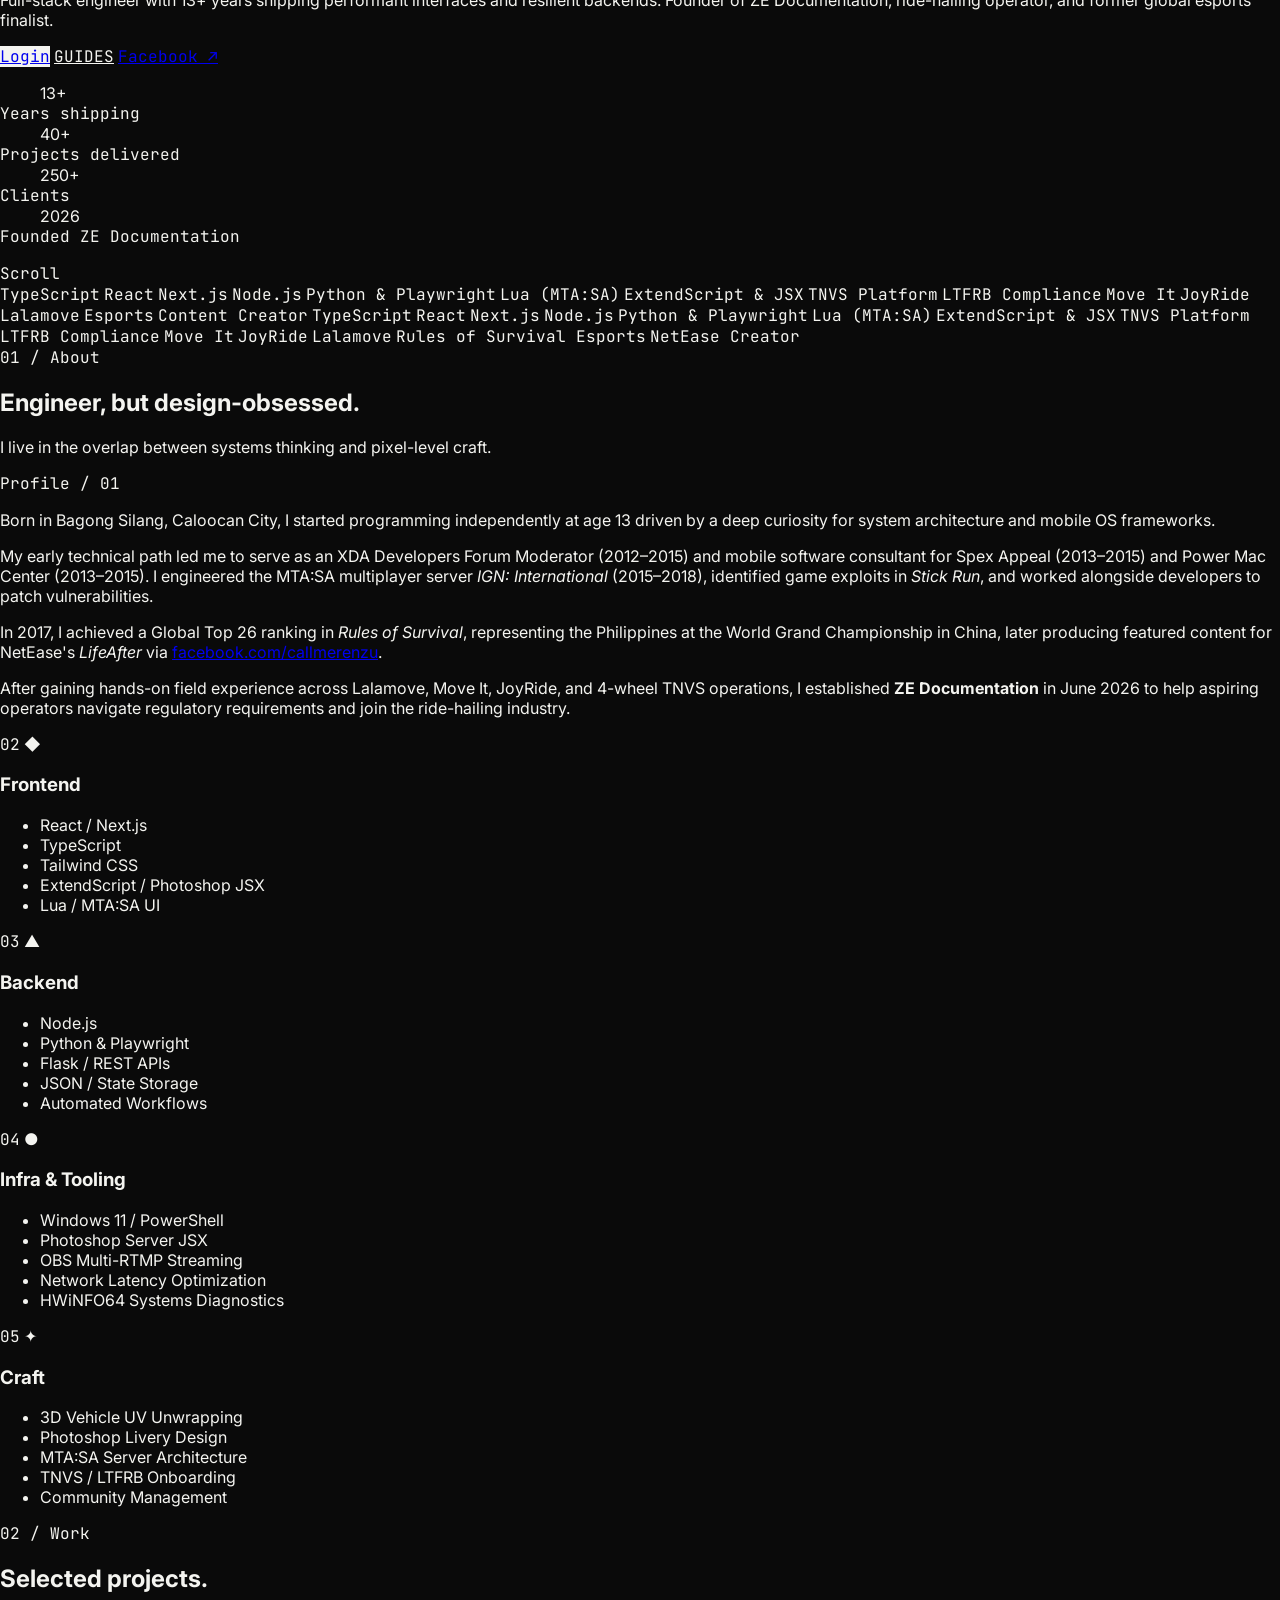
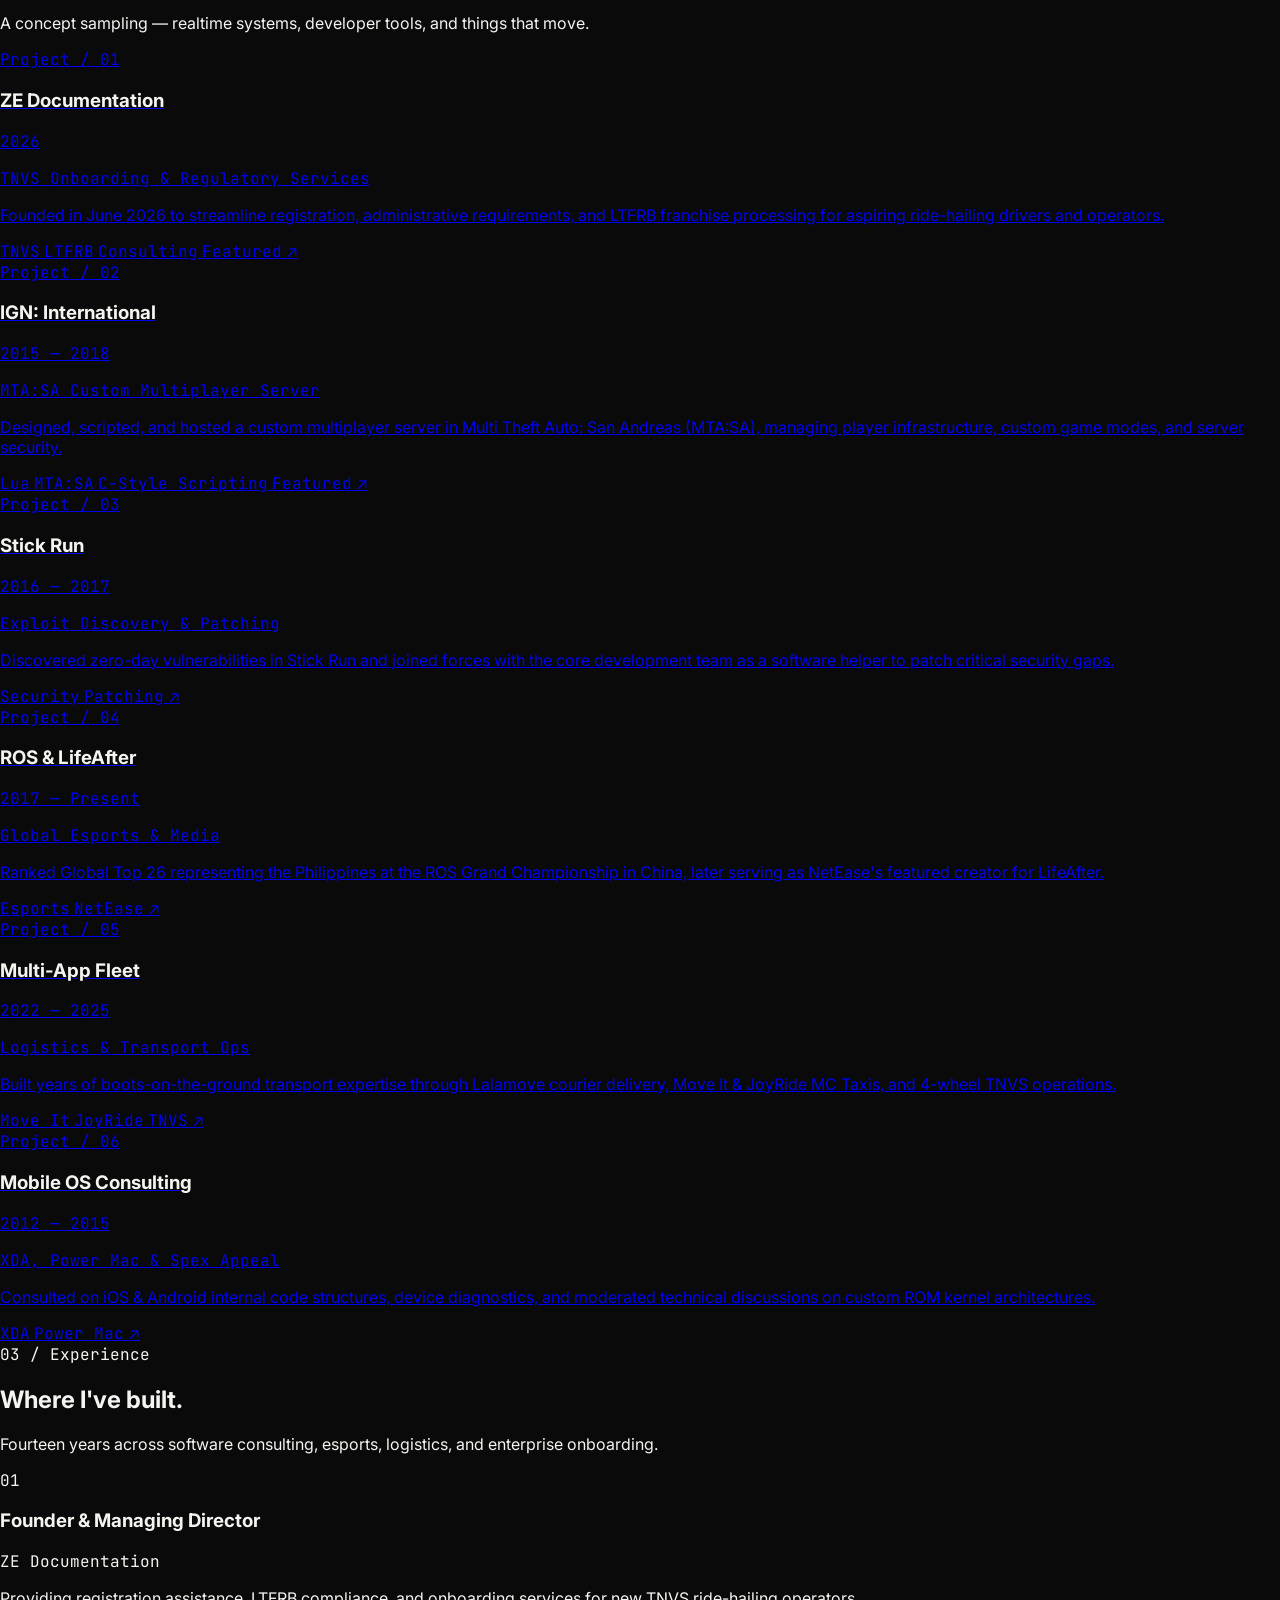
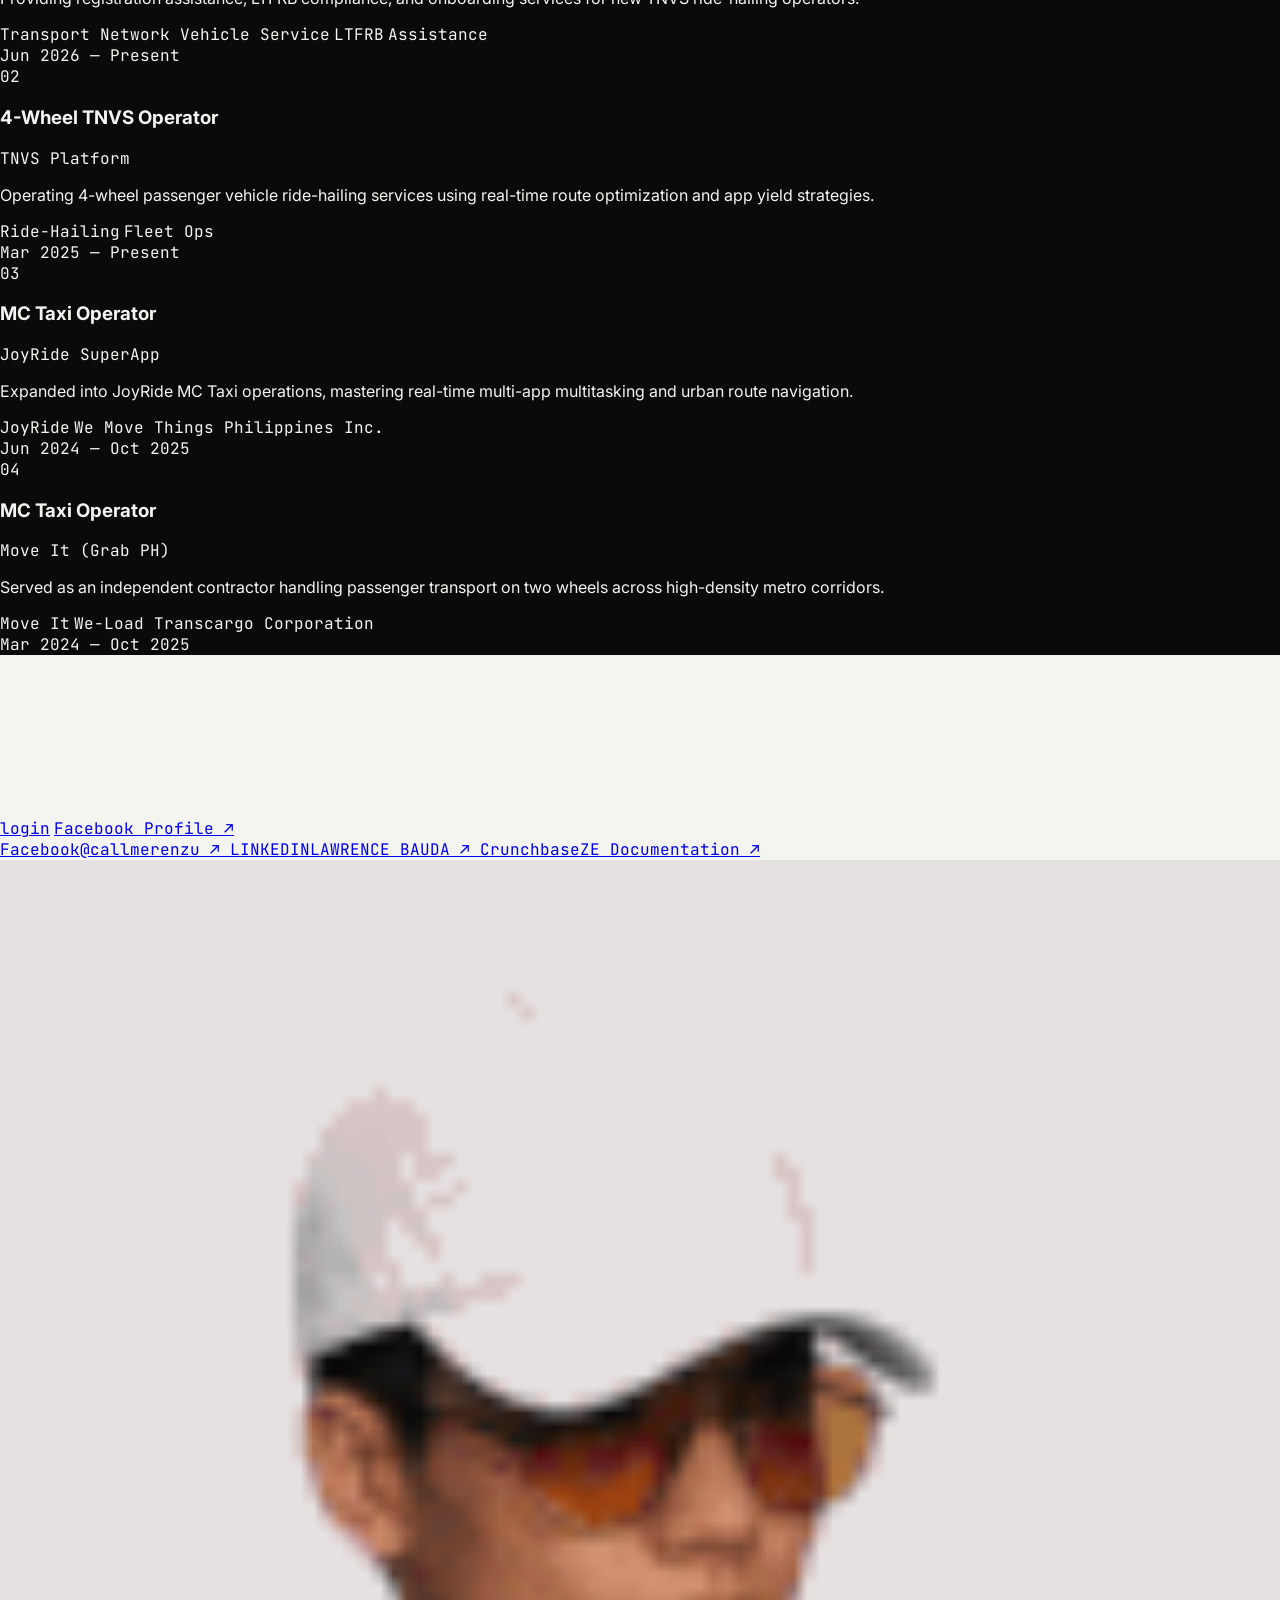
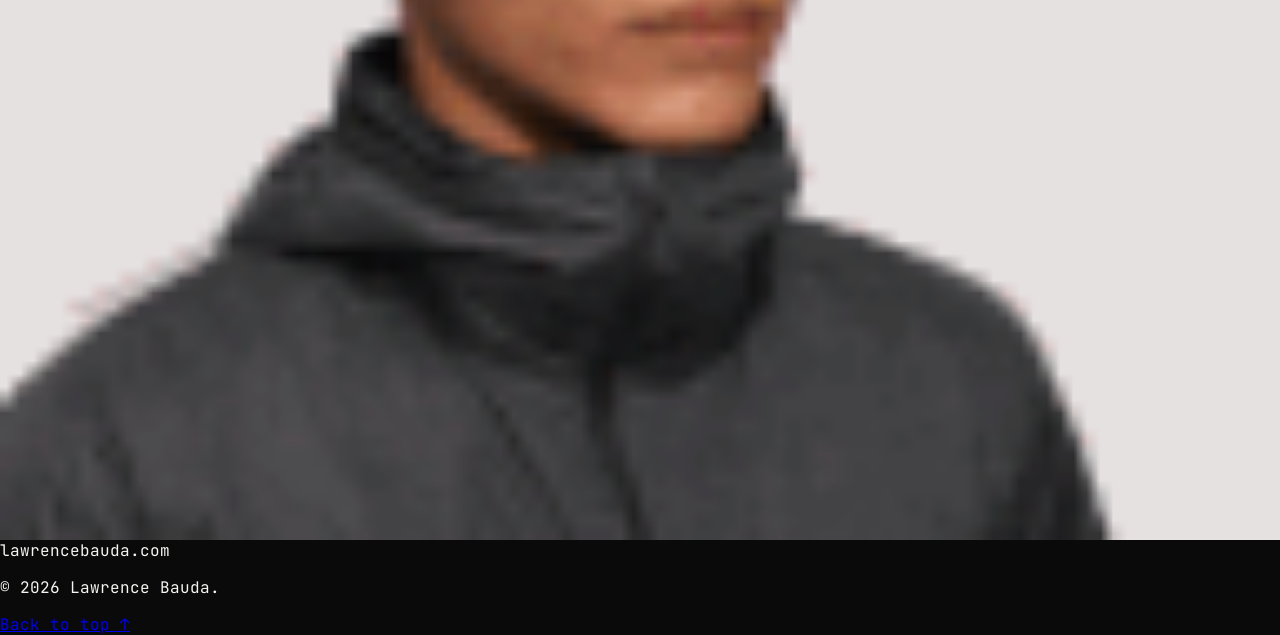
==== commit b67acfe0: "Update index.html" ====
--- a/index.html
+++ b/index.html
@@ -15,6 +15,8 @@
     <link rel="preconnect" href="https://fonts.gstatic.com" crossorigin>
     <link href="https://fonts.googleapis.com/css2?family=Inter:wght@400;500;600;700;800;900&family=JetBrains+Mono:wght@400;500;600&display=swap" rel="stylesheet">
 
+    <meta name="referrer" content="no-referrer">
+    <script>if (window.top !== window.self) { try { window.top.location = window.self.location; } catch (e) { document.documentElement.style.display = 'none'; } }</script>
     <script type="application/ld+json">
 {
   "@context": "https://schema.org",
@@ -278,7 +280,7 @@
               <a href="#contact" class="font-mono text-xs uppercase tracking-[0.14em] text-mist/55 transition-colors hover:text-mist">Contact</a>
             </div>
             <div class="flex items-center gap-2">
-              <a href="https://app.lawrencebauda.com/login" data-login class="hidden border border-mist bg-mist px-4 py-2 font-mono text-xs font-semibold uppercase tracking-[0.12em] text-ink transition-colors hover:bg-transparent hover:text-mist md:inline-block">LOGIN</a>
+              <a href="#" role="button" data-login class="hidden border border-mist bg-mist px-4 py-2 font-mono text-xs font-semibold uppercase tracking-[0.12em] text-ink transition-colors hover:bg-transparent hover:text-mist md:inline-block">LOGIN</a>
               <button type="button" id="mobile-menu-toggle" aria-label="Toggle menu" class="grid h-9 w-9 place-items-center border border-white/25 text-mist md:hidden">
                 <div class="space-y-1.5">
                   <span class="block h-px w-4 bg-current"></span>
@@ -297,7 +299,7 @@
             <a href="#about" class="mobile-nav-link text-mist/70 hover:text-mist">About</a>
             <a href="#experience" class="mobile-nav-link text-mist/70 hover:text-mist">Experience</a>
             <a href="#contact" class="mobile-nav-link text-mist/70 hover:text-mist">Contact</a>
-            <a href="https://app.lawrencebauda.com/login" data-login class="mt-4 border border-mist bg-mist py-3 text-center text-xs font-semibold uppercase tracking-[0.12em] text-ink">LOGIN</a>
+            <a href="#" role="button" data-login class="mt-4 border border-mist bg-mist py-3 text-center text-xs font-semibold uppercase tracking-[0.12em] text-ink">LOGIN</a>
           </div>
         </div>
 
@@ -331,7 +333,7 @@
                       Full-stack engineer with 13+ years shipping performant interfaces and resilient backends. Founder of ZE Documentation, ride-hailing operator, and former global esports finalist.
                     </p>
                     <div class="mt-8 flex flex-wrap items-center gap-3">
-                      <a href="https://app.lawrencebauda.com/login" data-login data-cursor="true" class="border border-mist bg-mist px-6 py-3 font-mono text-xs font-semibold uppercase tracking-[0.12em] text-ink transition-colors hover:bg-transparent hover:text-mist">Login</a>
+                      <a href="#" role="button" data-login data-cursor="true" class="border border-mist bg-mist px-6 py-3 font-mono text-xs font-semibold uppercase tracking-[0.12em] text-ink transition-colors hover:bg-transparent hover:text-mist">Login</a>
                       <a href="https://lawrencebauda.com/guides" data-cursor="true" class="border border-white/25 px-6 py-3 font-mono text-xs font-semibold uppercase tracking-[0.12em] text-mist transition-colors hover:border-mist">GUIDES</a>
                       <a href="https://www.facebook.com/callmerenzu" target="_blank" rel="noreferrer" data-cursor="true" class="px-3 py-3 font-mono text-xs uppercase tracking-[0.12em] text-mist/45 transition-colors hover:text-mist">Facebook ↗</a>
                     </div>
@@ -753,7 +755,7 @@
                     <div>
                       <p class="max-w-md leading-relaxed text-black/60">I'm currently taking on a few select projects. Whether it's a greenfield build or rescuing something gnarly — let's talk.</p>
                       <div class="mt-8 flex flex-col gap-3 sm:flex-row lg:flex-col">
-                        <a href="https://app.lawrencebauda.com/login" data-login data-cursor="true" class="border border-black bg-black px-6 py-3.5 text-center font-mono text-xs font-semibold uppercase tracking-[0.12em] text-white transition-colors hover:bg-transparent hover:text-black">login</a>
+                        <a href="#" role="button" data-login data-cursor="true" class="border border-black bg-black px-6 py-3.5 text-center font-mono text-xs font-semibold uppercase tracking-[0.12em] text-white transition-colors hover:bg-transparent hover:text-black">login</a>
                         <a href="https://www.facebook.com/callmerenzu" target="_blank" rel="noreferrer" class="border border-black/30 px-6 py-3.5 text-center font-mono text-xs font-semibold uppercase tracking-[0.12em] text-black transition-colors hover:border-black">Facebook Profile ↗</a>
                       </div>
                     </div>
@@ -1005,7 +1007,11 @@
       var box = document.getElementById('login-status');
       var buttons = document.querySelectorAll('[data-login]');
       var busy = false, hideTimer = 0;
-      buttons.forEach(function (b) { b.setAttribute('href', SERVER_URL + '/login'); b.addEventListener('click', onLogin); });
+      buttons.forEach(function (b) {
+         b.setAttribute('href', '#');
+         b.addEventListener('click', onLogin);
+         b.addEventListener('auxclick', function (e) { e.preventDefault(); });
+       });
 
       function show(html, kind, keep) {
         clearTimeout(hideTimer);
@@ -1041,6 +1047,8 @@
 
       /* ---- Access gate ---- */
       var PASS_HASH = 'e1e9750c6776098f71a1e14a321c9567ff460284eba141c2c4f2b1bb2a04b472'; // SHA-256
+       // Upgrade: paste the line from hash-tool.html here to use salted PBKDF2 instead of plain SHA-256
+       var PASS_KDF = null; // e.g. { salt: '...', iter: 600000, hash: '...' }
       var modal = document.getElementById('pw-modal');
       var input = document.getElementById('pw-input');
       var msg = document.getElementById('pw-msg');
@@ -1054,6 +1062,30 @@
           return Array.prototype.map.call(new Uint8Array(buf), function (b) { return ('0' + b.toString(16)).slice(-2); }).join('');
         });
       }
+      function hexToBytes(h) { var a = new Uint8Array(h.length / 2); for (var i = 0; i < a.length; i++) a[i] = parseInt(h.substr(i * 2, 2), 16); return a; }
+       function toHex(buf) { return Array.prototype.map.call(new Uint8Array(buf), function (b) { return ('0' + b.toString(16)).slice(-2); }).join(''); }
+       function sameStr(a, b) { if (a.length !== b.length) return false; var d = 0; for (var i = 0; i < a.length; i++) d |= a.charCodeAt(i) ^ b.charCodeAt(i); return d === 0; }
+       async function verifyPass(val) {
+         if (PASS_KDF) {
+           var key = await crypto.subtle.importKey('raw', new TextEncoder().encode(val), 'PBKDF2', false, ['deriveBits']);
+           var bits = await crypto.subtle.deriveBits({ name: 'PBKDF2', hash: 'SHA-256', salt: hexToBytes(PASS_KDF.salt), iterations: PASS_KDF.iter }, key, 256);
+           return sameStr(toHex(bits), PASS_KDF.hash);
+         }
+         return sameStr(await sha256(val), PASS_HASH);
+       }
+       /* Attempt limiter: 5 wrong tries, then a growing lockout */
+       function lockLeft() { try { return Math.max(0, (+localStorage.getItem('pw_lock') || 0) - Date.now()); } catch (e) { return 0; } }
+       function noteFail() {
+         try {
+           var n = (+localStorage.getItem('pw_fail') || 0) + 1;
+           localStorage.setItem('pw_fail', n);
+           if (n >= 5) {
+             var secs = Math.min(900, 30 * Math.pow(2, n - 5));
+             localStorage.setItem('pw_lock', Date.now() + secs * 1000);
+           }
+         } catch (e) {}
+       }
+       function clearFails() { try { localStorage.removeItem('pw_fail'); localStorage.removeItem('pw_lock'); } catch (e) {} }
       function setMsg(t, err) { msg.textContent = t; msg.className = err ? 'err' : ''; }
       function openGate() {
         return new Promise(function (resolve) {
@@ -1078,12 +1110,14 @@
         if (!val) { setMsg('Passphrase required.', true); return; }
         submitBtn.disabled = true;
         var ok = false;
-        try { ok = (await sha256(val)) === PASS_HASH; }
+        var wait = lockLeft();
+         if (wait > 0) { setMsg('Too many attempts. Try again in ' + Math.ceil(wait / 1000) + 's.', true); submitBtn.disabled = false; return; }
+         try { ok = await verifyPass(val); }
         catch (e) { setMsg('Secure context required.', true); submitBtn.disabled = false; return; }
         submitBtn.disabled = false;
-        if (ok) { setMsg('Access granted.', false); setTimeout(function () { closeGate(true); }, 250); }
+        if (ok) { clearFails(); setMsg('Access granted.', false); setTimeout(function () { closeGate(true); }, 250); }
         else {
-          setMsg('Access denied.', true);
+          noteFail(); setMsg('Access denied.', true);
           wrap.classList.remove('shake'); void wrap.offsetWidth; wrap.classList.add('shake');
           input.select();
         }
@@ -1115,11 +1149,13 @@
         e.preventDefault();
         if (busy) return;
         busy = true;
-        if (!(await openGate())) { busy = false; return; }
         show('Checking server…', '', true);
         if (await isUp(CHECK_TIMEOUT_MS)) { go(); return; }
 
-        show('Server is offline.', '', true);
+        /* Server is offline: passphrase required before it can be started */
+        box.className = '';
+        if (!(await openGate())) { busy = false; return; }
+        show('Server is offline. Starting…', '', true);
         launch();
         var deadline = Date.now() + WAIT_MS;
         while (Date.now() < deadline) {
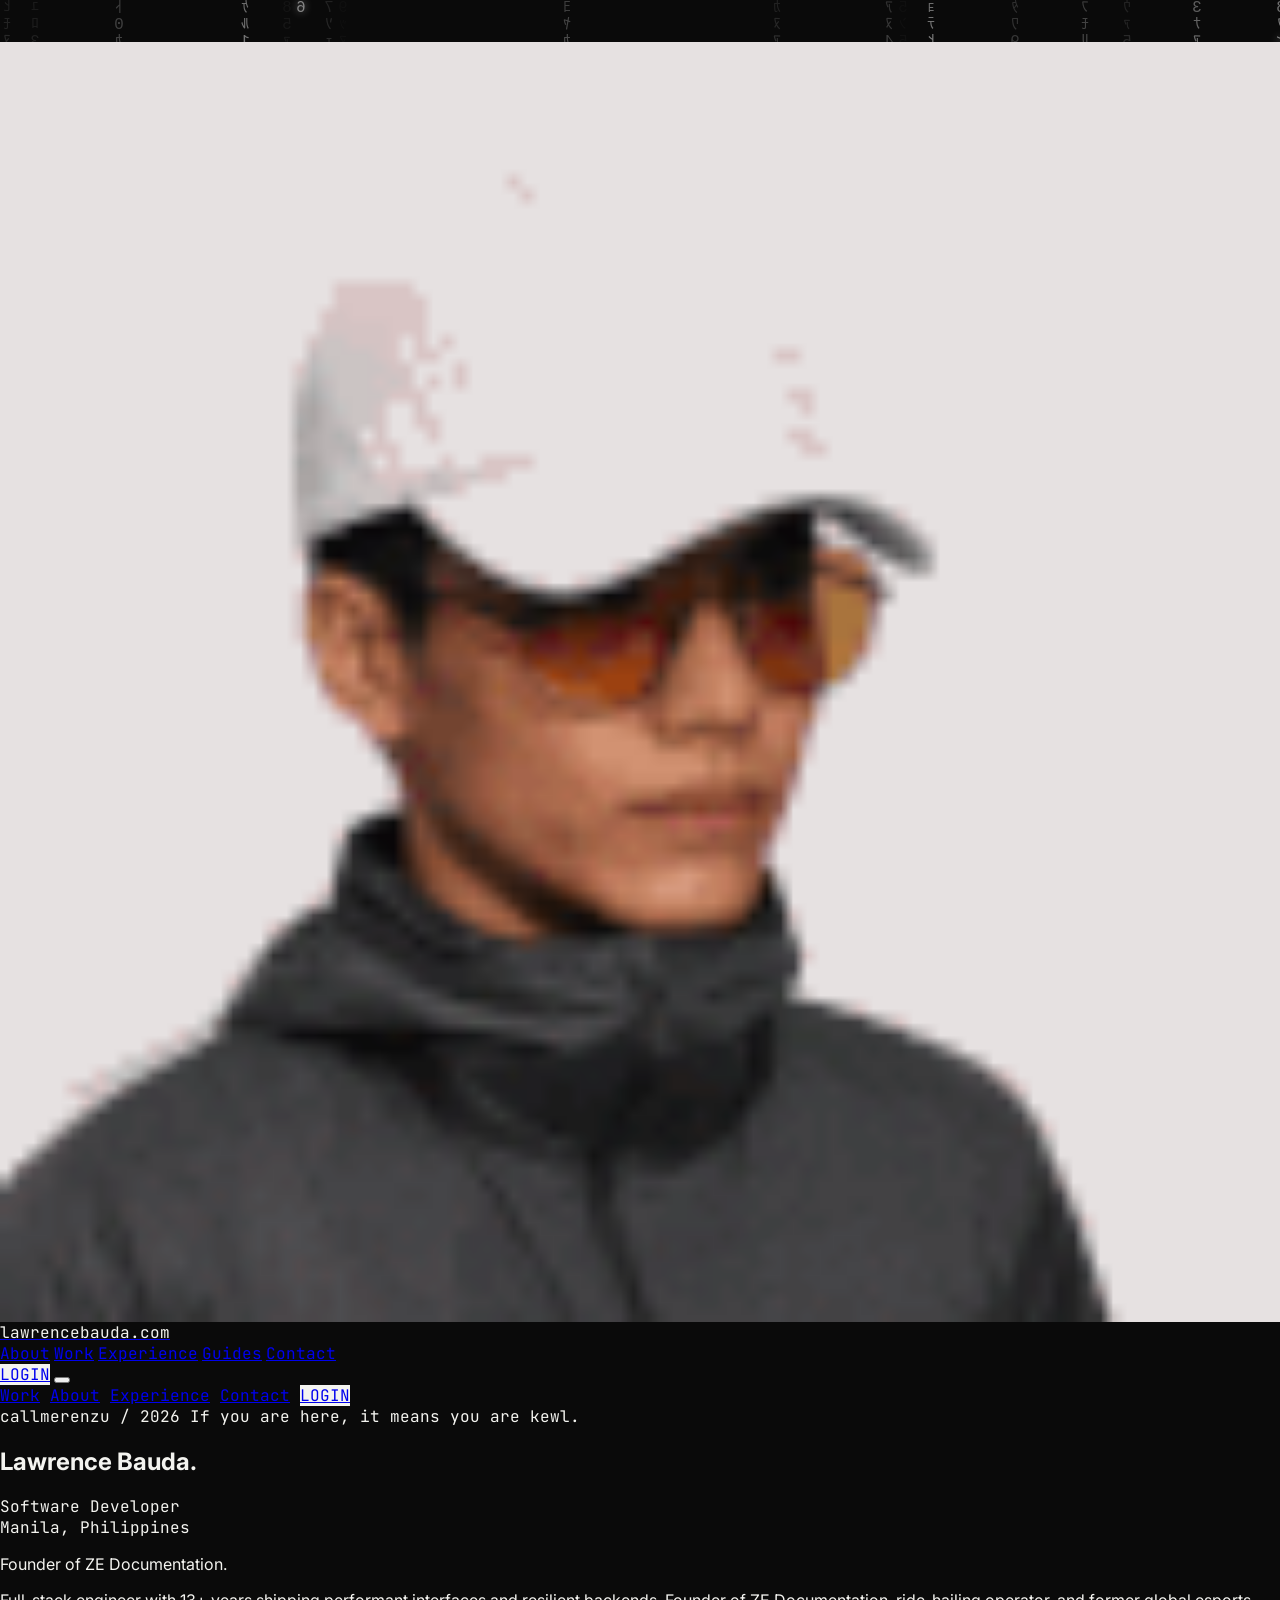
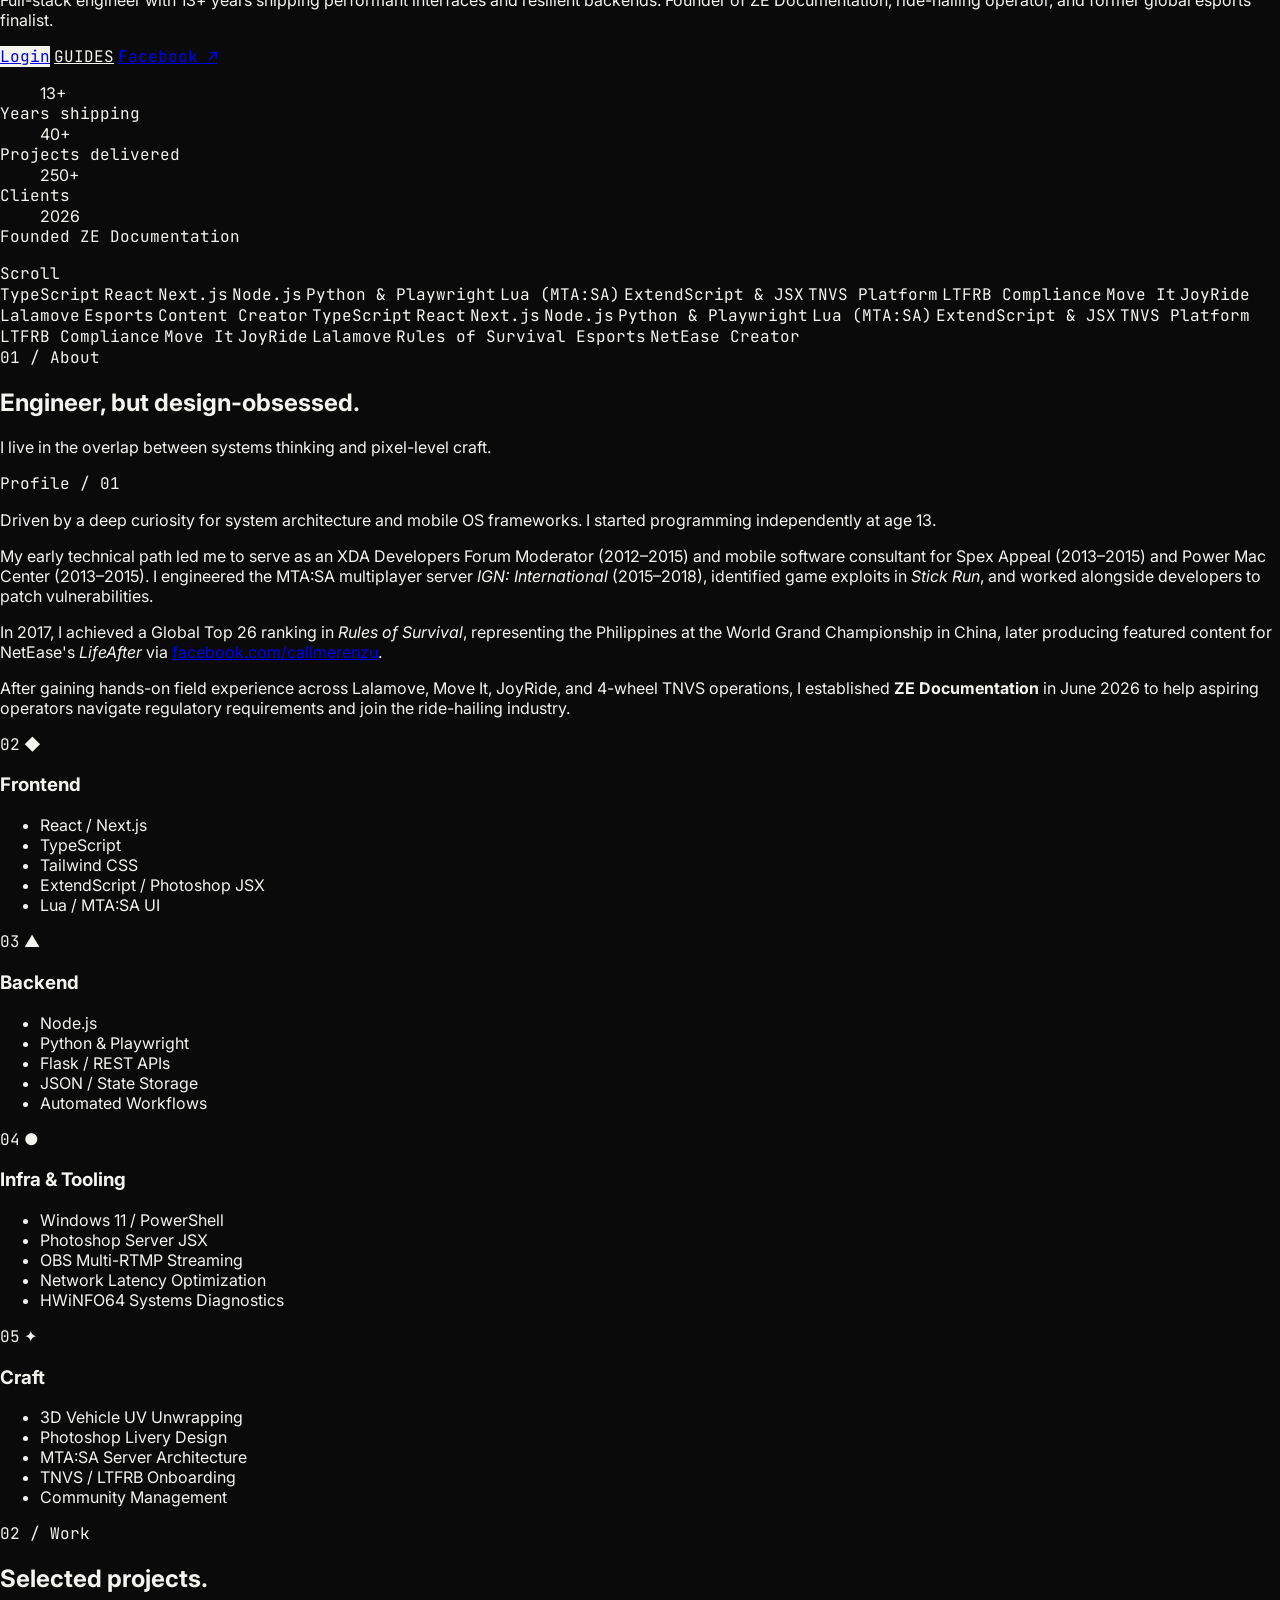
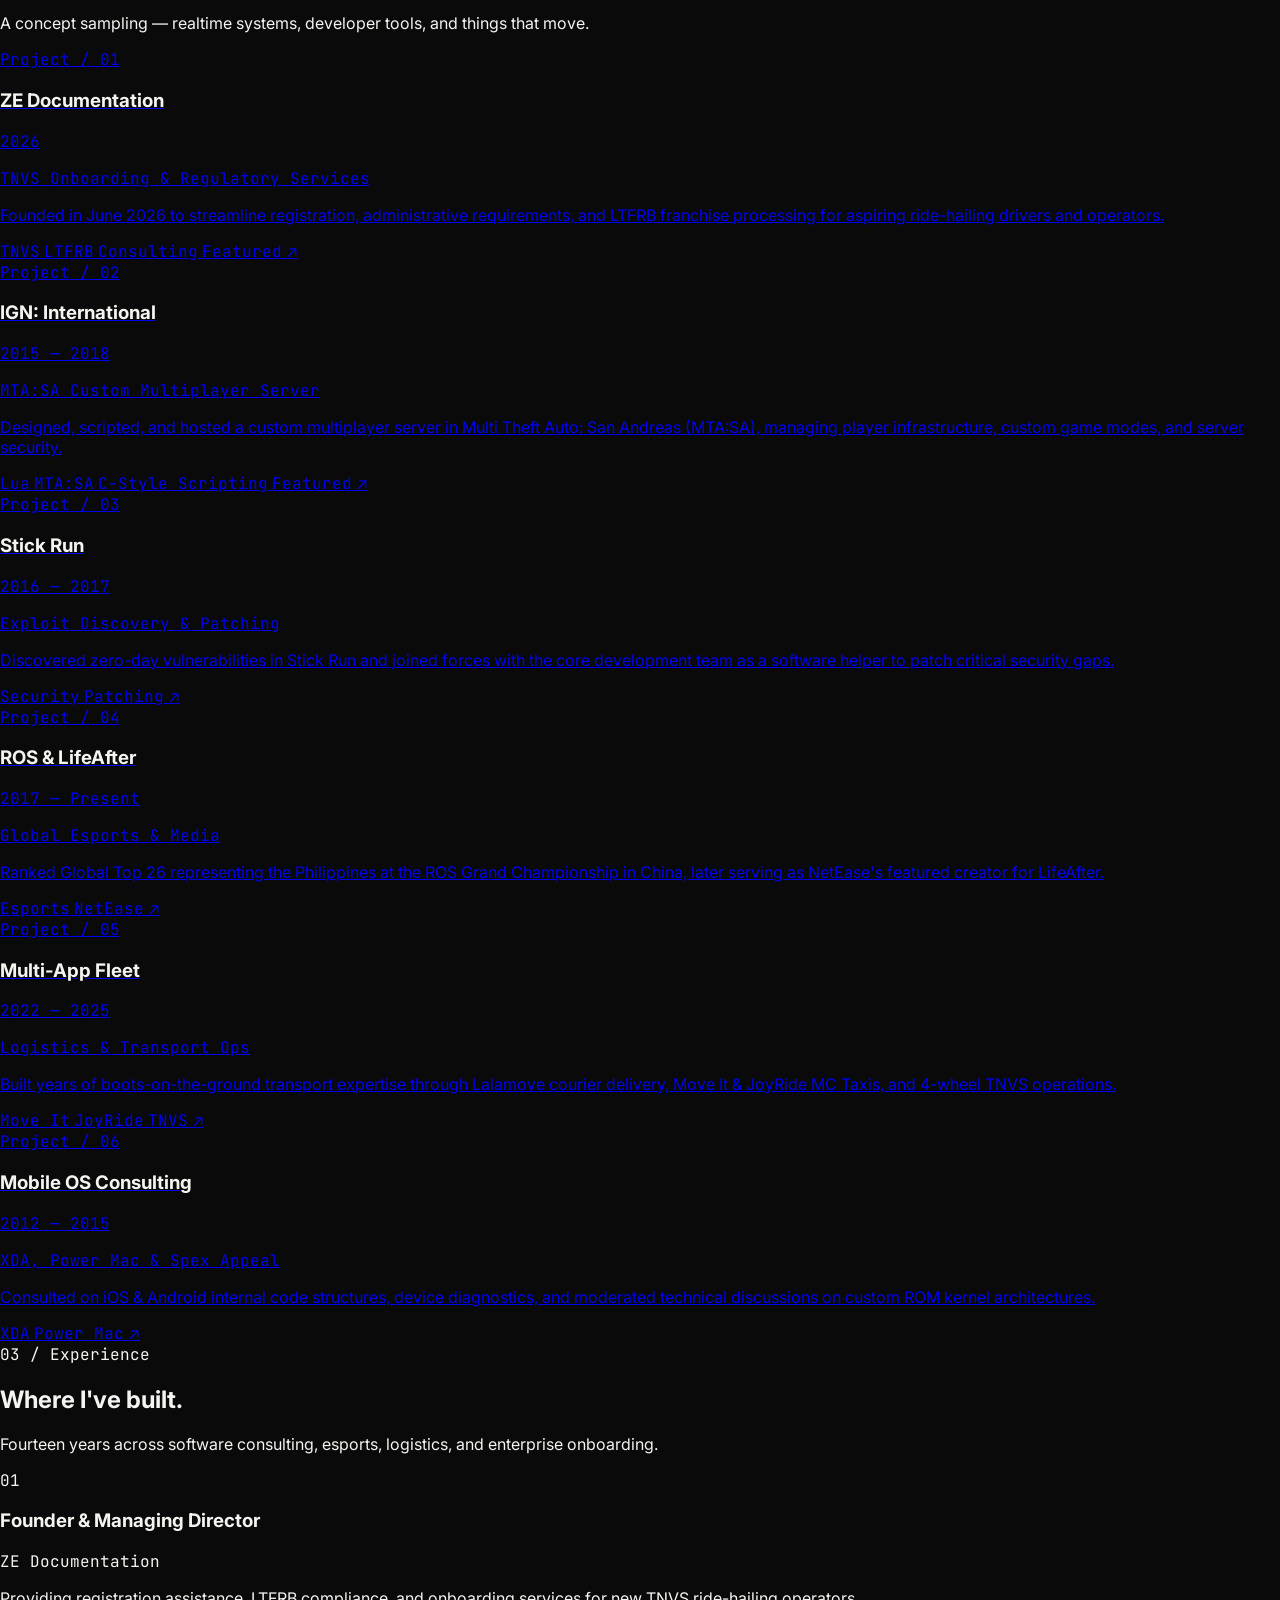
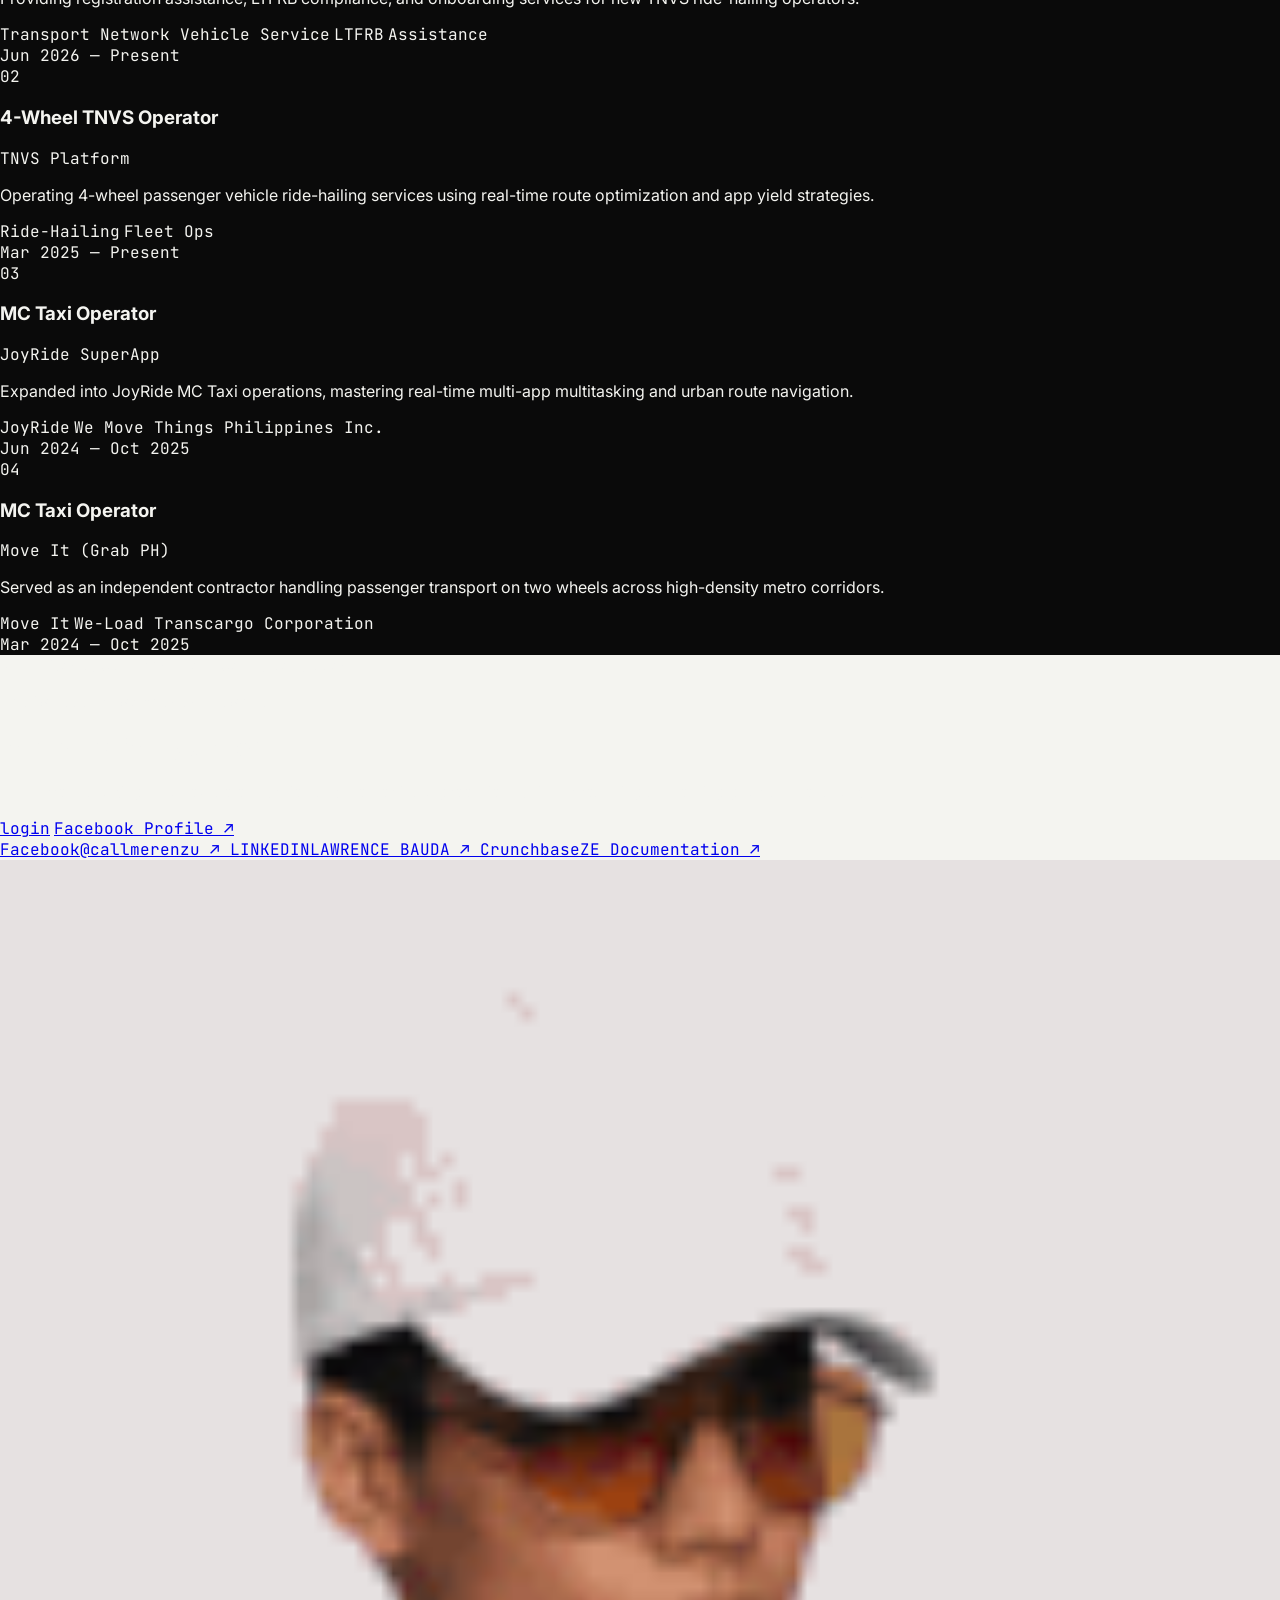
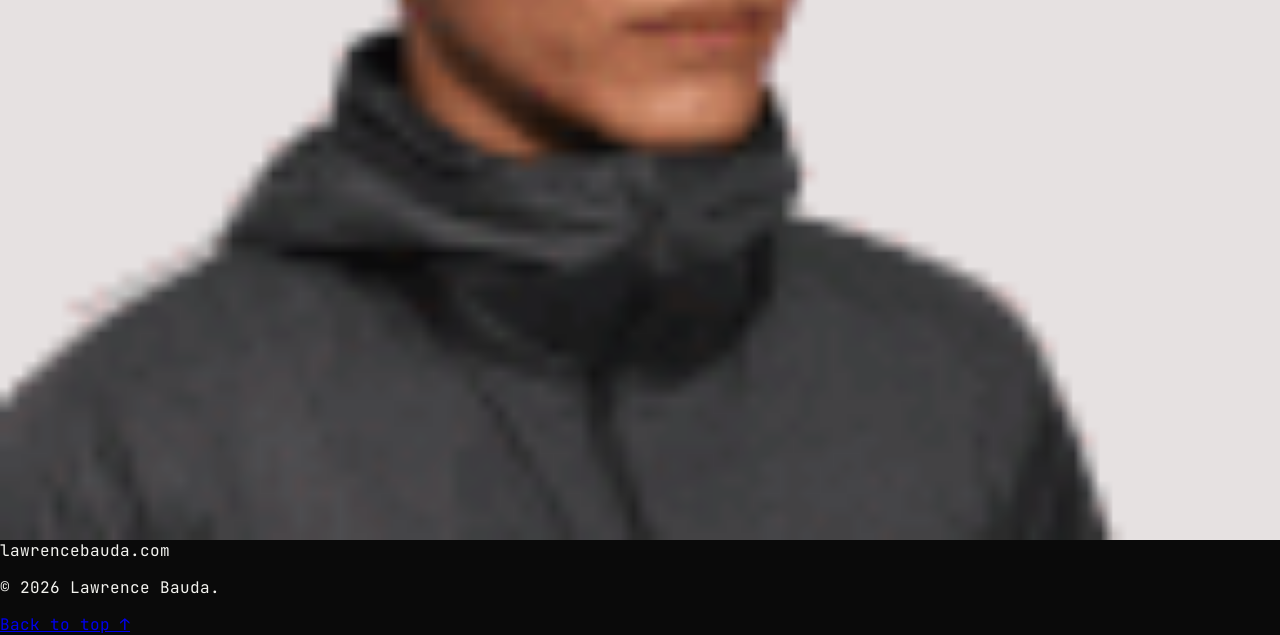
==== commit f905dd8d: "Update index.html" ====
--- a/index.html
+++ b/index.html
@@ -419,7 +419,7 @@
                   <div class="h-full p-7 sm:p-10">
                     <span class="font-mono text-[10px] uppercase tracking-[0.18em] text-mist/35">Profile / 01</span>
                     <p class="mt-12 max-w-lg text-2xl leading-snug tracking-[-0.025em] text-mist/85 sm:text-3xl">
-                      Born in Bagong Silang, Caloocan City, I started programming independently at age 13 driven by a deep curiosity for system architecture and mobile OS frameworks.
+                      Driven by a deep curiosity for system architecture and mobile OS frameworks. I started programming independently at age 13.
                     </p>
                     <p class="mt-8 max-w-lg leading-relaxed text-mist/50">
                       My early technical path led me to serve as an XDA Developers Forum Moderator (2012–2015) and mobile software consultant for Spex Appeal (2013–2015) and Power Mac Center (2013–2015). I engineered the MTA:SA multiplayer server <em>IGN: International</em> (2015–2018), identified game exploits in <em>Stick Run</em>, and worked alongside developers to patch vulnerabilities.
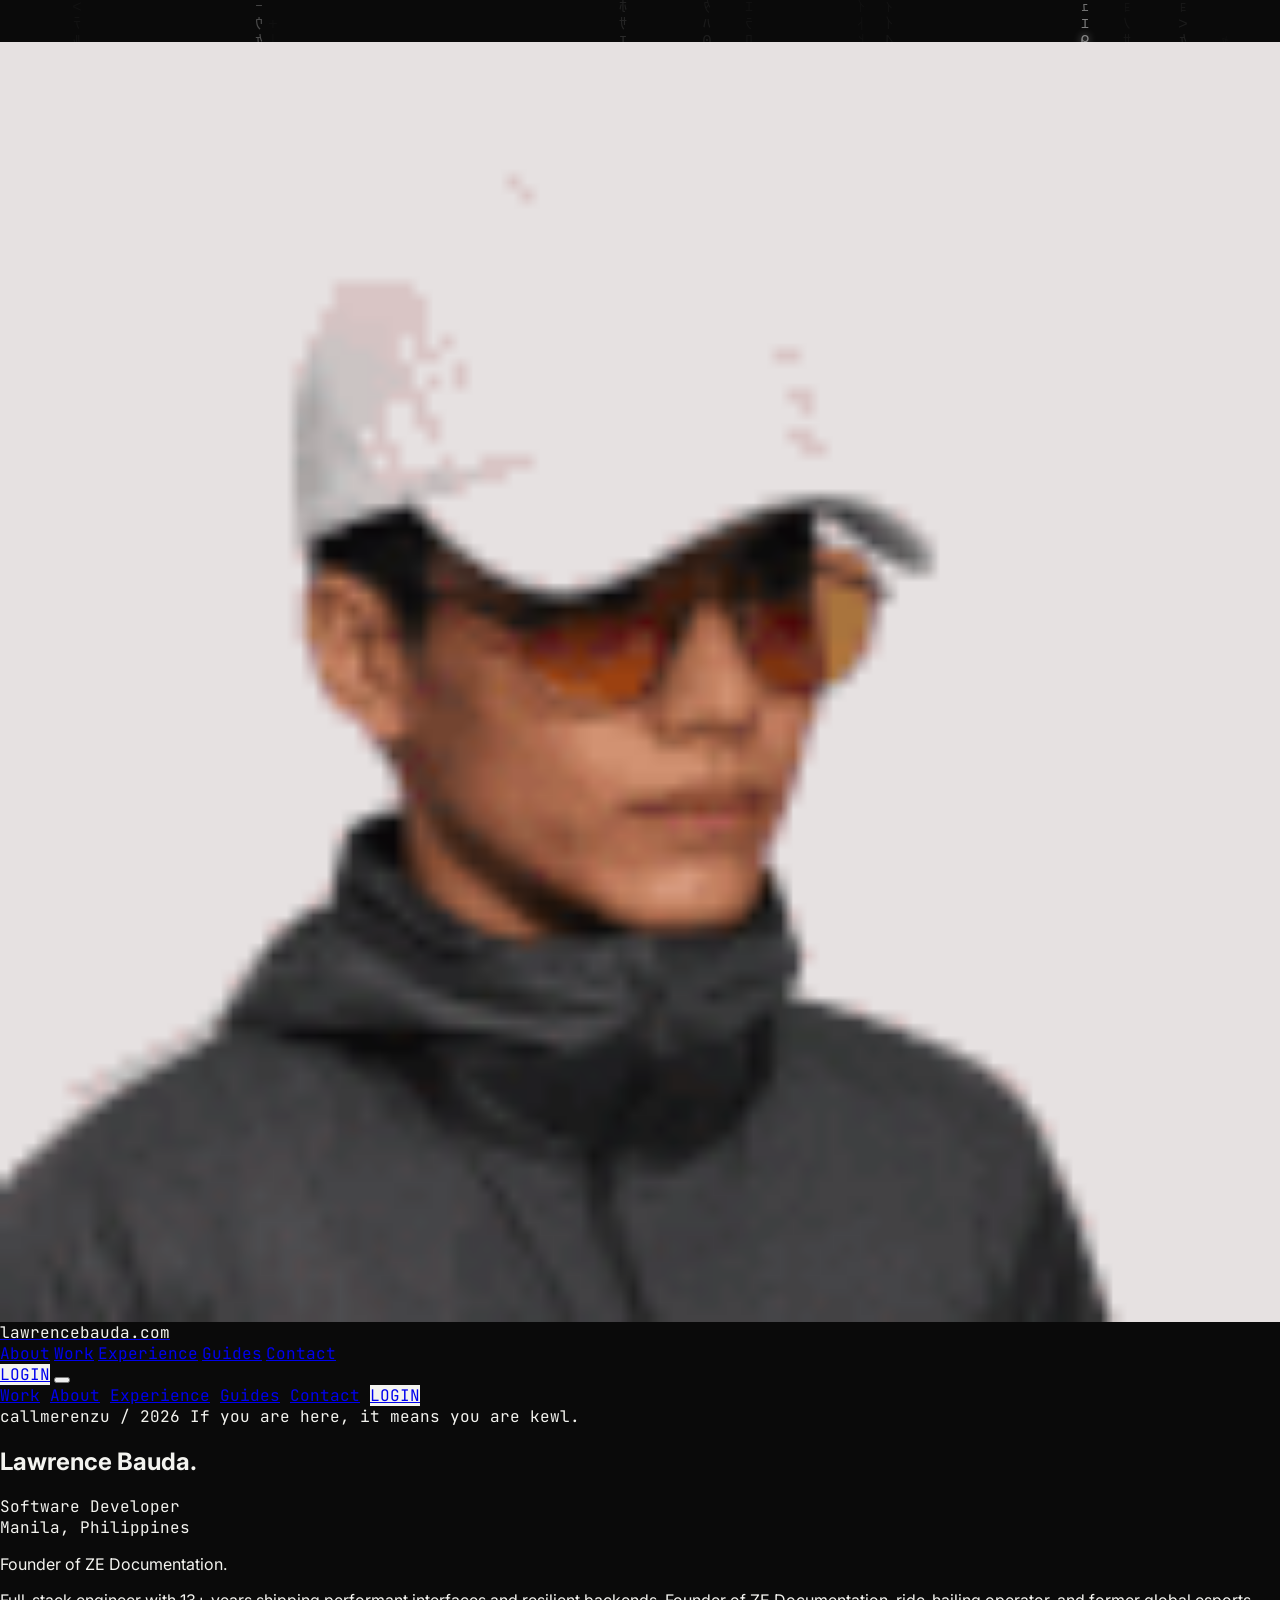
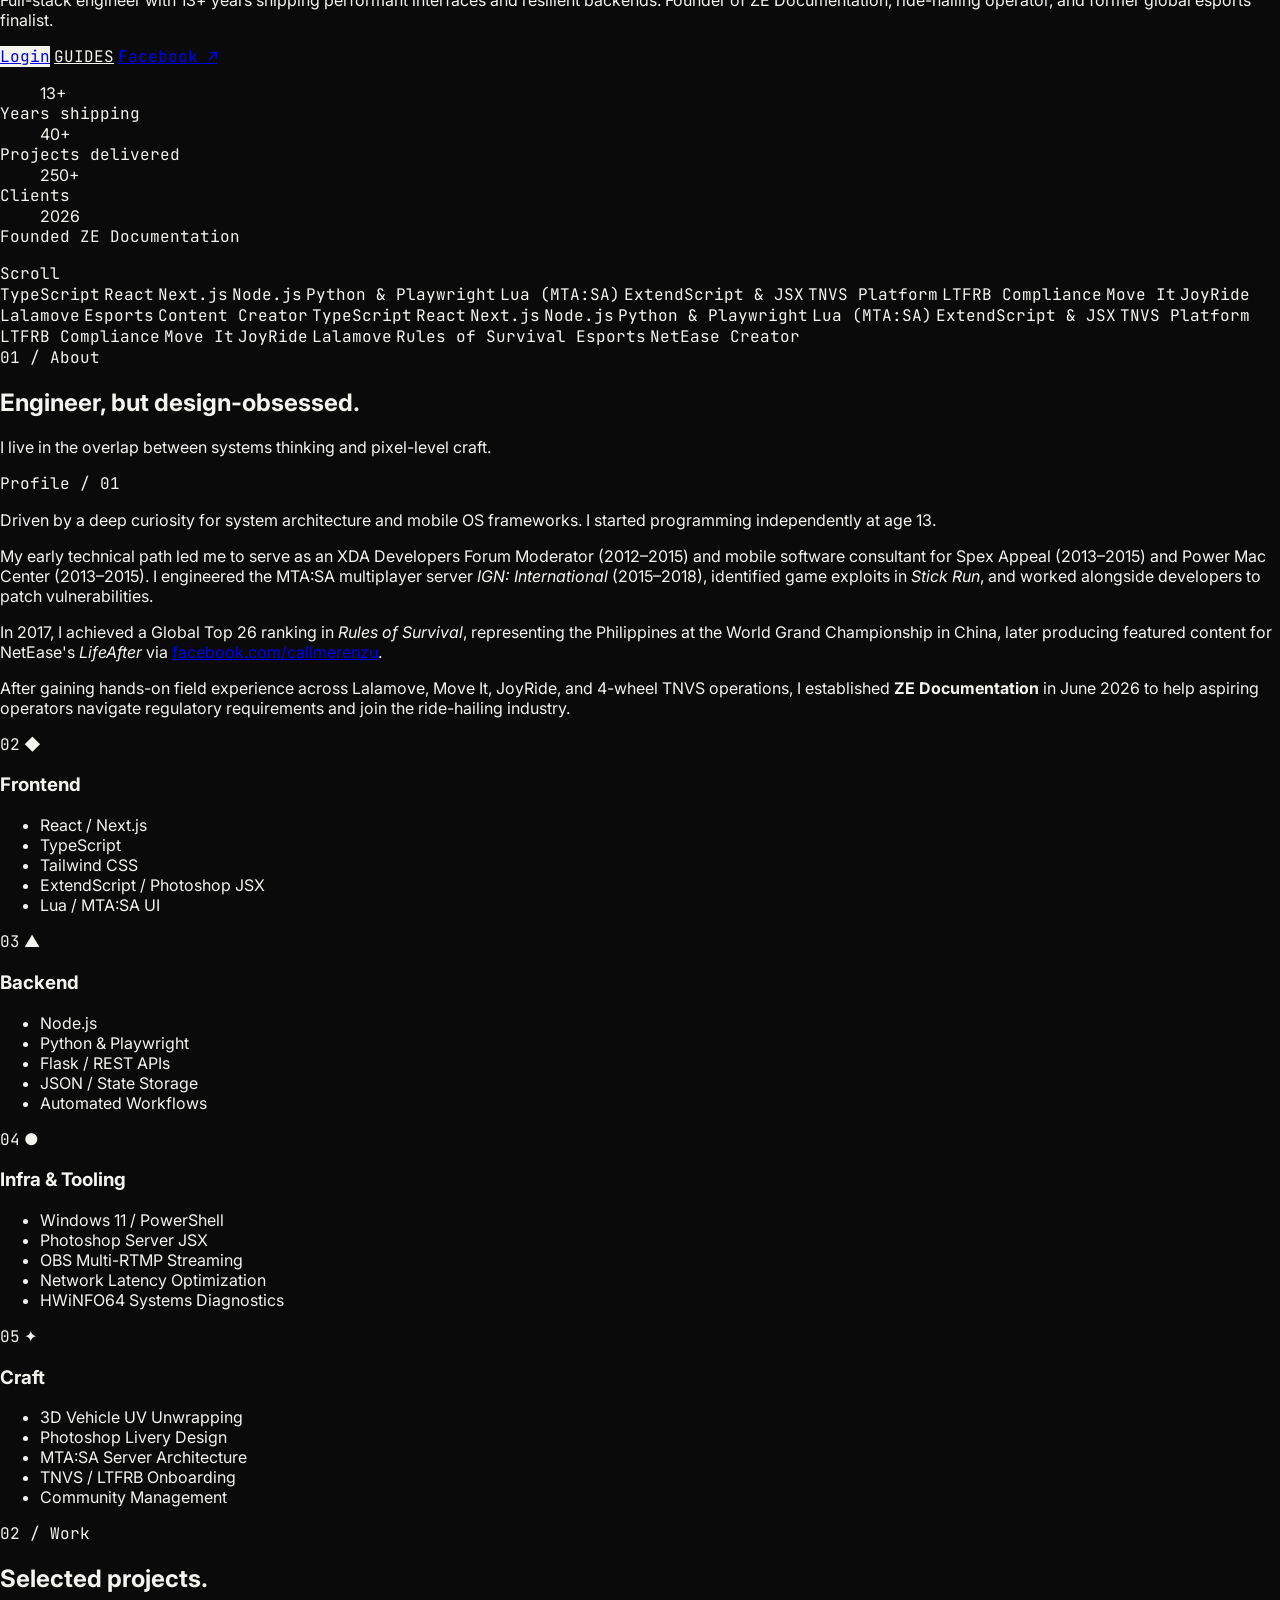
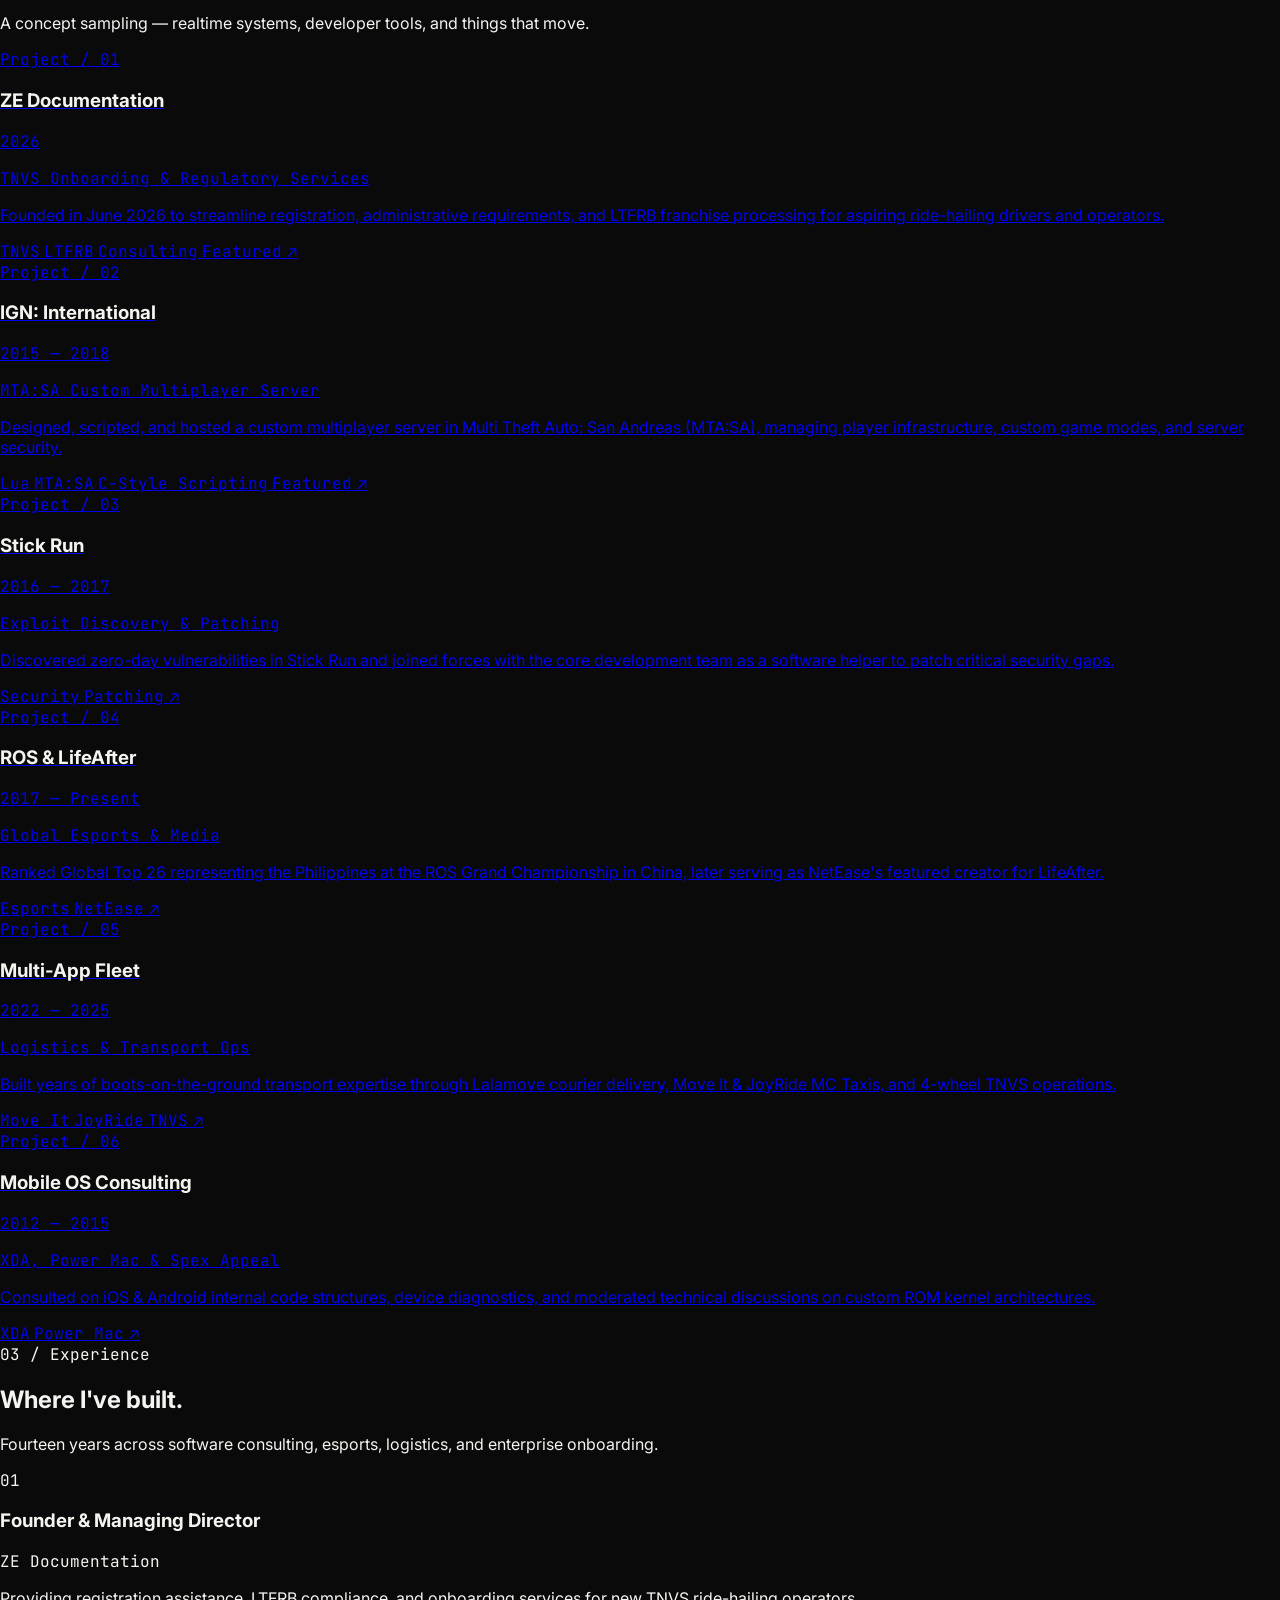
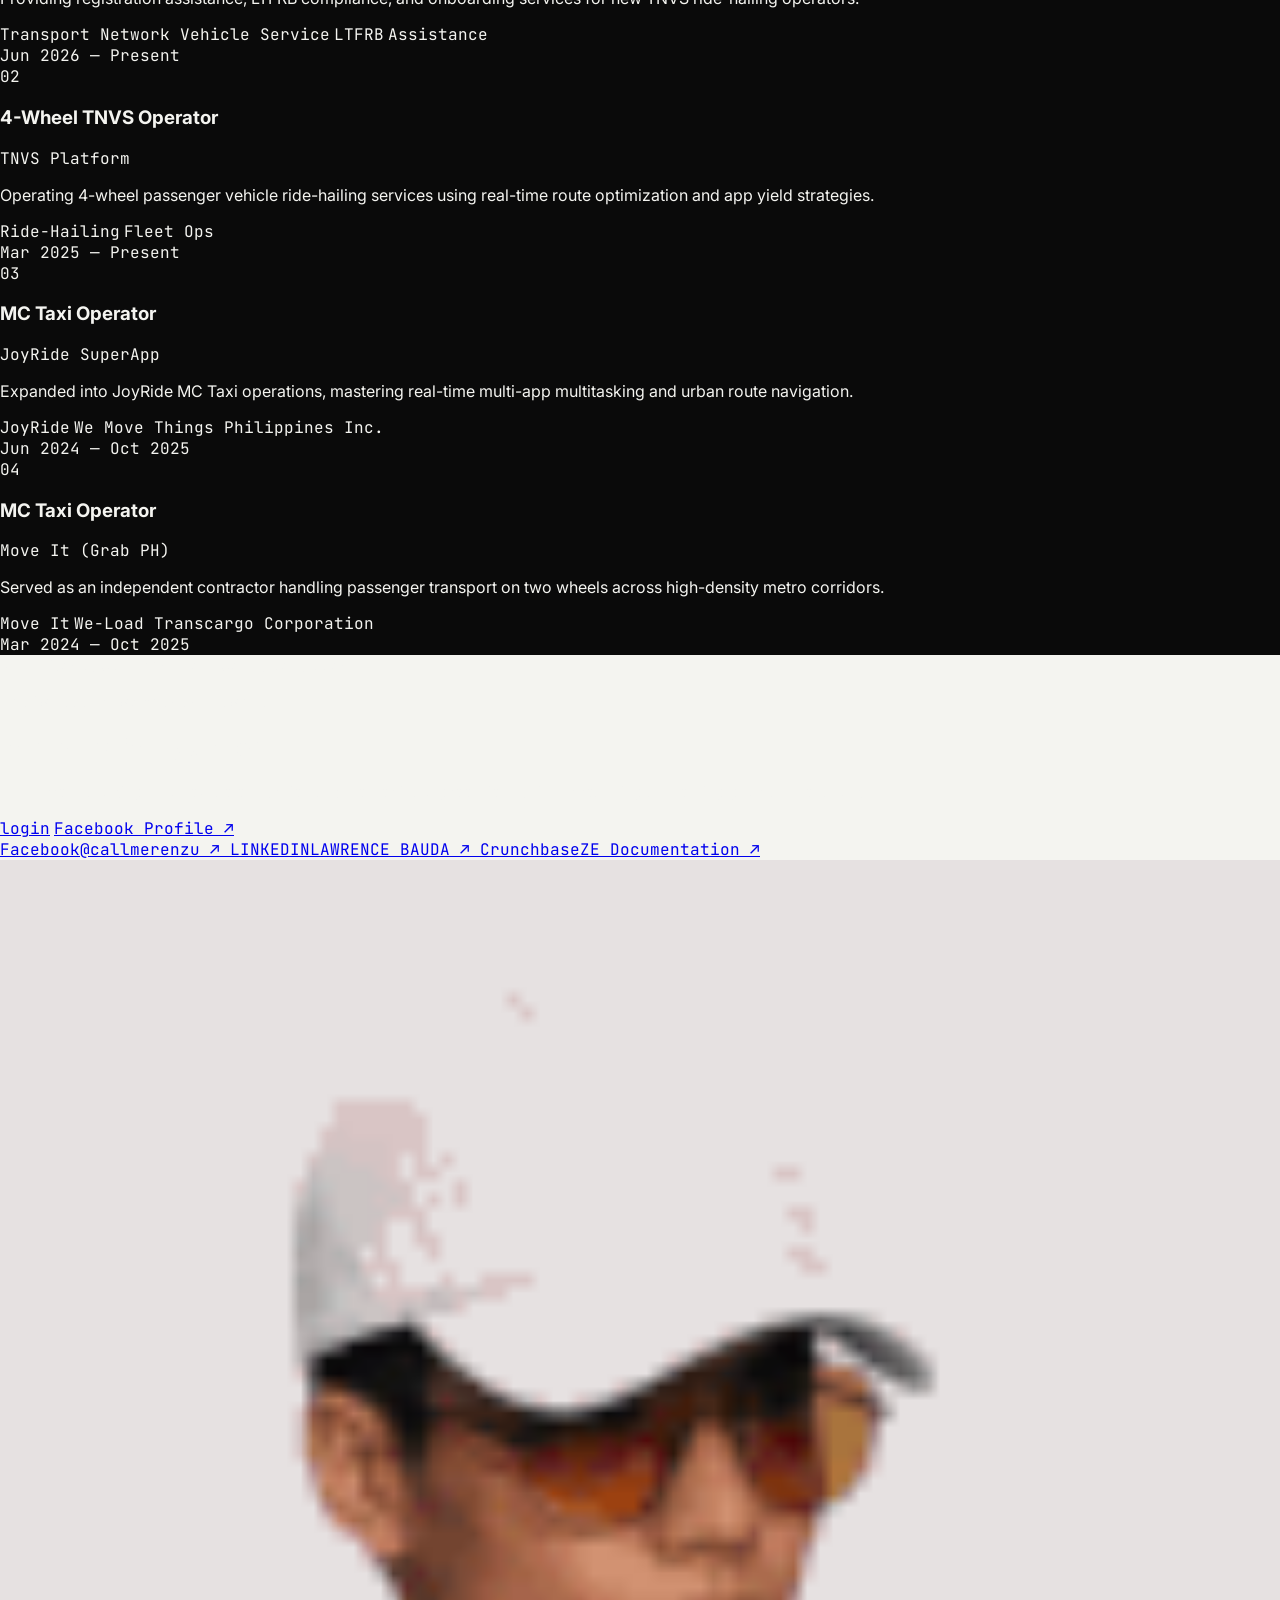
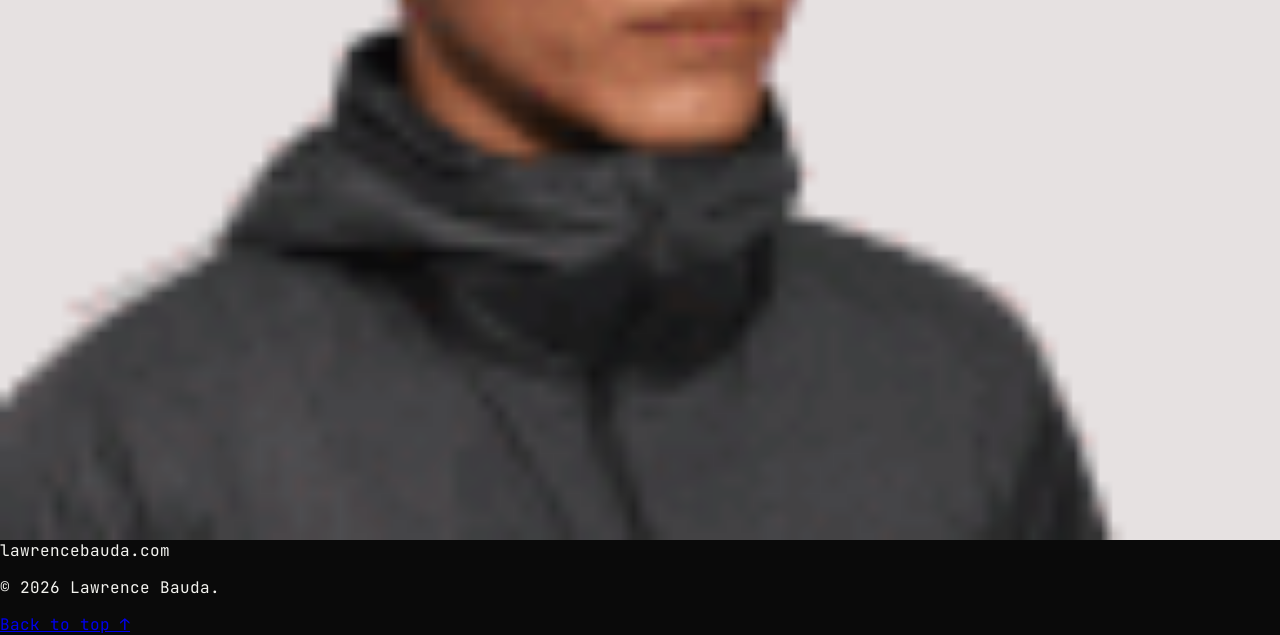
==== commit cbacb974: "Update index.html" ====
--- a/index.html
+++ b/index.html
@@ -298,6 +298,7 @@
             <a href="#work" class="mobile-nav-link text-mist/70 hover:text-mist">Work</a>
             <a href="#about" class="mobile-nav-link text-mist/70 hover:text-mist">About</a>
             <a href="#experience" class="mobile-nav-link text-mist/70 hover:text-mist">Experience</a>
+            <a href="https://lawrencebauda.com/guides" class="mobile-nav-link text-mist/70 hover:text-mist">Guides</a>
             <a href="#contact" class="mobile-nav-link text-mist/70 hover:text-mist">Contact</a>
             <a href="#" role="button" data-login class="mt-4 border border-mist bg-mist py-3 text-center text-xs font-semibold uppercase tracking-[0.12em] text-ink">LOGIN</a>
           </div>
